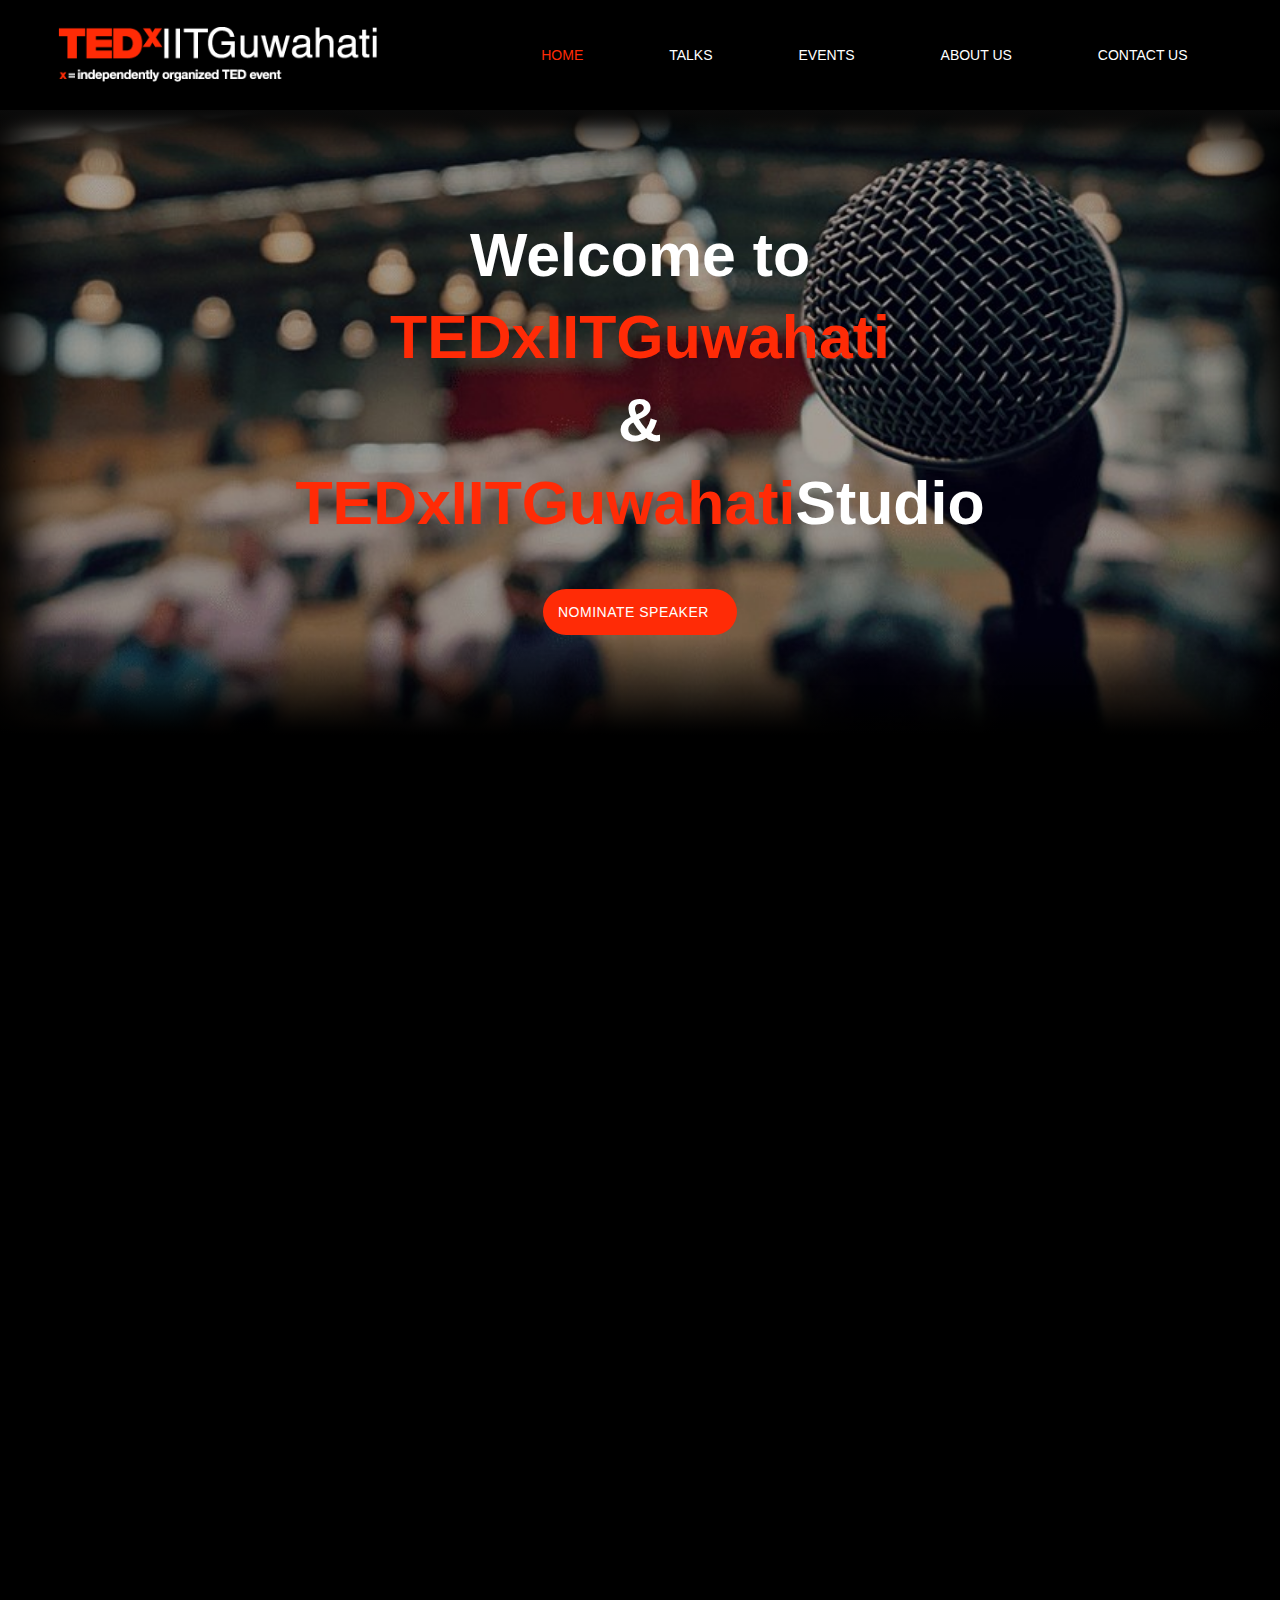
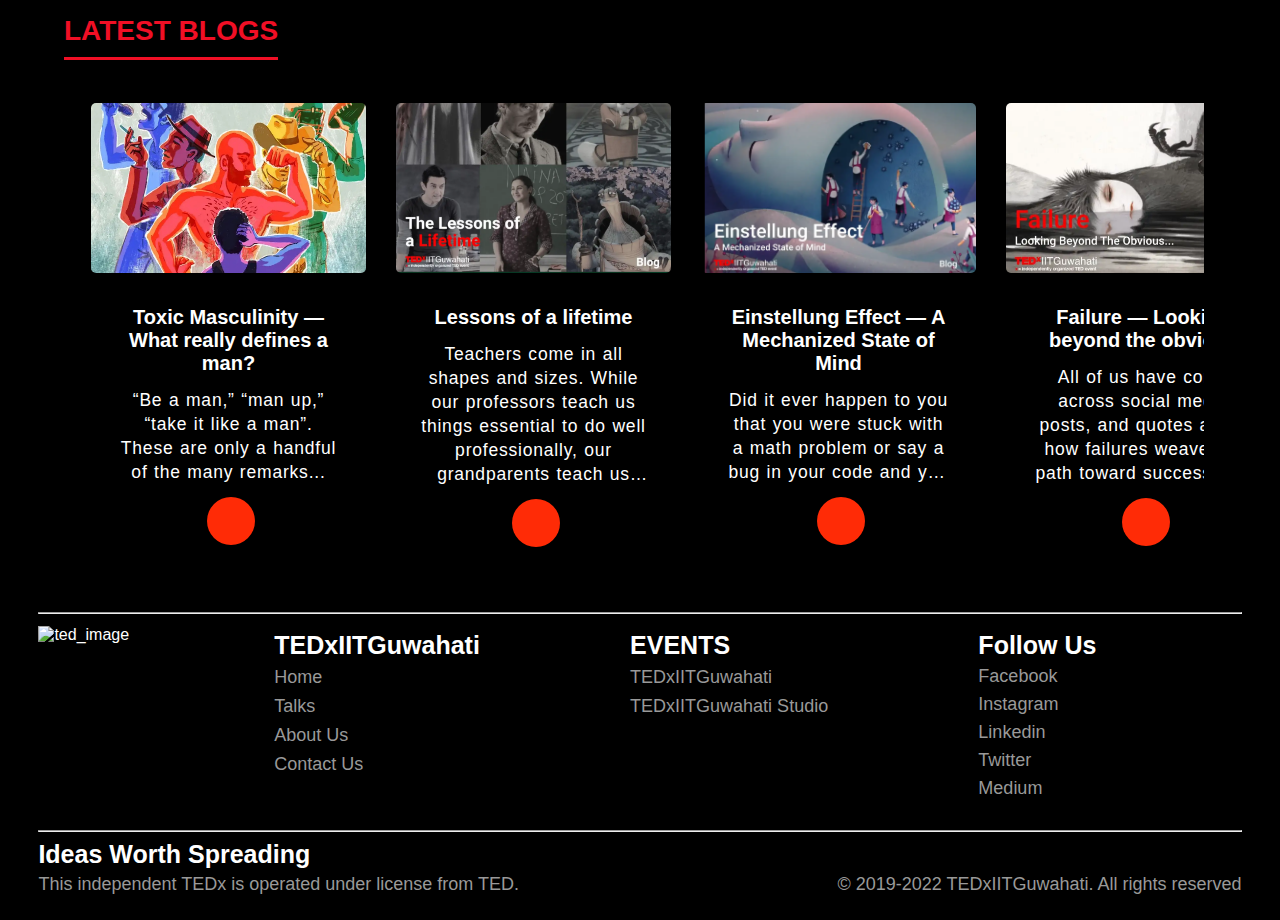
==== index.html @ 36ce4bc6 "Merge branch 'main' of https://github.com/TEDxIITGuwahati23/Website23 changes in home page" ====
<!doctype html>
<html lang="en">
  <head>
    <!-- Required meta tags -->
    <meta charset="utf-8">
    <meta name="viewport" content="width=device-width, initial-scale=1, shrink-to-fit=no">
    <link rel="stylesheet" href="common.css">
    <link rel="stylesheet" href="index.css">
    <link rel="stylesheet" href="https://cdnjs.cloudflare.com/ajax/libs/font-awesome/6.2.0/css/all.min.css" integrity="sha512-xh6O/CkQoPOWDdYTDqeRdPCVd1SpvCA9XXcUnZS2FmJNp1coAFzvtCN9BmamE+4aHK8yyUHUSCcJHgXloTyT2A==" crossorigin="anonymous" referrerpolicy="no-referrer" />
    <script src="script.js"></script>
    <link rel="stylesheet" href="https://unpkg.com/aos@next/dist/aos.css" />
    <title>TEDxIITGuwahati</title>
    <link rel="icon" href='./Images/favicon.png'>
  </head>
  <body>

<!-- Navbar starts -->
  <div id="primary">
    <a id="logoId" href="">
        <img id="logo" src="./Images/TEDxlogo2.svg" alt="TEDx logo">
    </a>
    <div id="list">
      <a href="./index.html" class="tabs active">HOME</a>
      <a class="tabs" onclick="myFunction()">TALKS</a>
        <div class="dropDownMenu close" id="myDropdown">
            <a href="./Talks/talks.html" id="dropDownTabs">TEDxIITGuwahati</a>
            <a href="./Talks_Studio/Talks_Studio.html" id="dropDownTabs">TEDxIITGuwahatiStudio</a>
        </div>
        <a href="https://tedxiitguwahati.in/" class="tabs">EVENTS</a>
      <a href="./About_Us/AboutUs.html" class="tabs">ABOUT US</a>
      <a href="./Contact_Us/ContactUs.html" class="tabs">CONTACT US</a>
      <img src="./Images/toggleMenuIcon-white.jpg" alt="MENU" width="50px" id="toggleMenu" onclick="changeMenu()">
    </div>
</div>
  <div id="leftContainer" class="close">
    <nav id="leftNav">
      <img src="./Images/b_cross.svg" id="closeMenu" onclick="changeMenu()">
      <a href="./index.html" class="leftTabs">HOME</a>
      <a href="#" class="leftTabs" onclick="myFunctionleft()" id="myDropdown">TALKS</a>
        <div class="leftdropDownMenu close" id="myDropdownleft">
          <a href="./Talks/talks.html" id="leftdropDownTabs">TEDxIITGuwahati</a>
          <a href="./Talks_Studio/Talks_Studio.html" id="leftdropDownTabs">TEDxIITGuwahatiStudio</a>
        </div>
        <a class="leftTabs" href="https://tedxiitguwahati.in/">EVENTS</a>
      <a href="./About_Us/AboutUs.html" class="leftTabs">ABOUT US</a>
      <a href="./Contact_Us/ContactUs.html" class="leftTabs">CONTACT US</a>
    </nav>
  </div>
<!-- Navbar ends -->

<div class="background_image">
    <div class="shadow2">
    </div>
    <div id="body1">

        <div class="block">
            <p class="welcome one" data-aos="fade-down" data-aos-easing="ease-in" data-aos-duration="1100"><span style="color:#ffffff">Welcome to</span></p>
            <p class="tedxiitg" data-aos="fade-down" data-aos-easing="ease-in" data-aos-duration="1100"><span style="color:#FF2B06"> TEDxIITGuwahati </span></p>
            <p class="and"><span style="color:#ffffff" data-aos="fade-up" data-aos-easing="ease-in" data-aos-duration="1100">&</span></p>
            <p class="studio" data-aos="fade-up" data-aos-easing="ease-in" data-aos-duration="1100"><span style="color:#FF2B06">TEDxIITGuwahati</span>Studio</p>
        </div>
        <div class="btn_nominate" data-aos="fade-up" data-aos-easing="ease-in" data-aos-duration="1200">  
            <a href="https://forms.gle/Txa4Ue7FbtxP2WWe8" target="_blank" class="nominateBtn">nominate speaker &nbsp<i class="fa-solid fa-arrow-right">&nbsp</i></a>
        </div>
        <div class="shadow">

        </div>
    </div>
</div>


<div class="main_content">
    <div class="about_tedx" >
        <h3 data-aos="fade-up" data-aos-easing="ease-in" data-aos-duration="1200">ABOUT TEDx</h3>
        <p class="description_about" data-aos="fade-up" data-aos-easing="ease-in" data-aos-duration="1200">TED, when independently organized by a group of organizations, community, or an institution is licensed as TEDx. As much as it promises autonomy, 
            such events continue to adhere to the principles of an ideal TED talk. It’s not only diverse but also spreads the reach. The essentialities of 
            independent TED is devoted to speaking to a specific community, that are a conglomeration of people representing the same ideas of work, education, 
            interests, or belongingness from a region. It is meant to highlight voices within and around the community catering to mutual notions. The event 
            revolves around a theme such that it is responsive to the majority of the audience.</p>
    </div>
        <h3 data-aos="fade-left" data-aos-easing="ease-in" data-aos-duration="1200">RECENT TALKS</h3>
        <div class="carousel" data-aos="fade-right" data-aos-easing="ease-in" data-aos-duration="1200">
            <button class='flt-left' id="left_scroll_button1" onclick="moveSlidesLeft('items-talks')()"><i class="fa fa-circle-chevron-left" aria-hidden="true" style="color:red;font-size:25px"></i></button>
            <div class="row flt-left">
                <div id="items-talks" class="carousel-items">
                    <div class="card" id = "card1">
                            <div class="card-content">
                                <div onclick="play(id);" id="FEHbet4YX78" class="thumbnail  " style="background: black url('./Images/speakers_recent/jalal.jpg') no-repeat center;"></div>
                                <div class="highlighted_text"> <h5> <a href="https://www.youtube.com/watch?v=FEHbet4YX78" target="blank" > Dr. Baland Jalal</a></h5></div>
                                <p>The vicious cycle of Sleep Paralysis</p>
                            </div>
                    </div>
                    <div class="card">
                        <div class="card-content">
                            <div onclick="play(id);" id="gtG7dUZK7PM" class="thumbnail" style="background: black url('./Images/speakers_recent/Magician.jpg') no-repeat center;"></div>
                            <div class="highlighted_text" > <h5> <a href="https://www.youtube.com/watch?v=gtG7dUZK7PM" target="blank">Pritam Patra</a> </h5> </div>
                            <p>The Fine line between illusion and reality</p>
                        </div>
                    </div>
                    <div class="card">
                        <div class="card-content">
                            <div onclick="play(id);" id="z0ZiINCpID0" class="thumbnail" style="background: black url('./Images/speakers_recent/james.jpg') no-repeat center;"></div>
                            <div class="highlighted_text"> <h5> <a href="https://www.youtube.com/watch?v=z0ZiINCpID0" target="blank"> Richard James MacCowan</a></h5></div>
                            <p>Mimicking Nature’s Marvel to Build our Future</p>
                        </div>
                    </div>  
                    <div class="card">
                        <div class="card-content">
                            <div onclick="play(id);" id="jruIzjq6q54" class="thumbnail" style="background: black url('./Images/speakers_recent/Rohan.jpg') no-repeat center;"></div>
                            <div class="highlighted_text"><h5> <a href="https://www.youtube.com/watch?v=jruIzjq6q54" target="blank"> Rohan Agrawal</a></h5></div>
                            <p>Hitchhiking through perspectives of life </p>
                        </div>
                    </div>
                    <div class="card">
                        <div class="card-content">
                            <div onclick="play(id);" id="4Gc_-_Ngfxk" class="thumbnail" style="background: black url('./Images/speakers_recent/rishab_mandeep.jpg') no-repeat center;"></div>
                            <div class="highlighted_text"><h5> <a href="https://www.youtube.com/watch?v=4Gc_-_Ngfxk" target="blank"> Rishabh Jain and Mandeep Gill</a></h5></div>
                            <p>Ignorance is bliss, or is it?</p>
                        </div>
                    </div>
                    <div class="card">
                        <div class="card-content">
                            <div onclick="play(id);" id="SebJfNFOSnY" class="thumbnail" style="background: black url('./Images/speakers_recent/saumya.jpg') no-repeat center;"></div>
                            <div class="highlighted_text"><h5> <a href="https://www.youtube.com/watch?v=SebJfNFOSnY" target="blank"> Dr. Sawmya Ray</a></h5></div>
                            <p>Sexual violence and the culture of Impunity</p>
                        </div>
                    </div>
                    <div class="card">
                        <div class="card-content">
                            <div onclick="play(id);" id="bIbuzgdCYtg" class="thumbnail" style="background: black url('./Images/speakers_recent/parvathy.jpg') no-repeat center;"></div>
                            <div class="highlighted_text"> <h5> <a href="https://www.youtube.com/watch?v=bIbuzgdCYtg" target="blank"> Parvathy Sailesh</a></h5></div>
                            <p>Rethink the way you think</p>
                        </div>
                    </div>
                    <div class="card">
                        <div class="card-content">
                            <div onclick="play(id);" id="l-TnmjqTlec" class="thumbnail" style="background: black url('./Images/speakers_recent/abhimanyu.jpg') no-repeat center;"></div>
                            <div class="highlighted_text"><h5> <a href="https://www.youtube.com/watch?v=l-TnmjqTlec" target="blank"> Abhimanyu Singh</a></h5></div>
                            <p>To Learn, We Have To Unlearn</p>
                        </div>
                    </div>
                    <div class="clear">
                    </div>   
                </div>          
            </div>
            <button class='flt-left' id="right_scroll_button1" onclick="moveSlidesRight('items-talks')()"><i class="fa fa-circle-chevron-right" aria-hidden="true" style="color:red;font-size:25px"></i></button>
            <div class="clear">
            </div>
        </div>
        <div>
            <h3>LATEST BLOGS</h3>
        </div>
        <div class="carousel blogs-carousel" >
            <button class='flt-left icon-btn' id="left_scroll_button2" onclick="moveSlidesLeft('items-blogs')()"><i class="fa fa-circle-chevron-left" aria-hidden="true" style="color:red;font-size:25px"></i></button>
            <div class="row flt-left">
                <div id="items-blogs" class="carousel-items">
                    <div class="card blogCard card1" id = "card-ten">
                        <a href="https://tedxiitguwahati.medium.com/lessons-of-a-lifetime-a63650ebe9f9" target="_blank" rel="noopener noreferrer" class="card-container">
                            <div class="card-content blog-card-content" onmouseover="mouseoverhandler(0)" onmouseout="mouseouthandler(0)">
                                <div class="image-div"><img src="Images/blogs/masculine.jpg" class="thumbnail blogimg"></div>
                                <h5>Toxic Masculinity — What really defines a man?</h5>
                                <p>
                                    “Be a man,” “man up,” “take it like a man”. These are only a handful of the many remarks...
                                </p>
                            </div>
                        </a>
                        <div class="blog-btn">
                            <a href="" target="_blank">
                                <iconify-icon icon="zmdi:long-arrow-right"></iconify-icon>
                            </a>
                        </div>
                    </div>
                    <div class="card blogCard card1" id = "card-seven">
                        <a href="https://tedxiitguwahati.medium.com/lessons-of-a-lifetime-a63650ebe9f9" target="_blank" rel="noopener noreferrer" class="card-container">
                            <div class="card-content blog-card-content" onmouseover="mouseoverhandler(1)" onmouseout="mouseouthandler(1)">
                                <div class="image-div"><img src="Images/blogs/Lessons.png" class="thumbnail blogimg"></div>
                                <h5>Lessons of a lifetime</h5>
                                <p>
                                    Teachers come in all shapes and sizes. While our professors teach us things essential to do well
                                    professionally, our grandparents teach us about our culture, and even our alarms can teach us to keep
                                    trying again and again even though people are not responding to our efforts. Art, music, literature,
                                    movies and sports are a boundless source of inspiration and can teach us a lot about patience, 
                                    empathy, teamwork and finding our own individual identity. Life has its own way of teaching us, 
                                    but we must be open and mindful of the lessons we learn and not overlook them because after all, 
                                    these lessons are the true wealth that we earn in our lifetime.
                                </p>
                            </div>
                        </a>
                        <div class="blog-btn">
                            <a href="" target="_blank">
                                <iconify-icon icon="zmdi:long-arrow-right"></iconify-icon>
                            </a>
                        </div>
                    </div>
                    <div class="card blogCard card1" id = "card-one" >
                        <a href="https://tedxiitguwahati.medium.com/einstellung-effect-a-mechanized-state-of-mind-8afe993677bb" target="_blank" rel="noopener noreferrer" class="card-container">
                            <div class="card-content blog-card-content" onmouseover="mouseoverhandler(2)" onmouseout="mouseouthandler(2)">
                                <div class="image-div"><img src="Images/blogs/einsEffect.png" class="thumbnail blogimg"></div>
                                <h5>Einstellung Effect — A Mechanized State of Mind</h5>
                                <p>Did it ever happen to you that you were stuck with a math problem or say a bug in your code and you were 
                                    compulsively revisiting certain parts of it, hysterically looking for the correct solution but to no avail? 
                                    Then when you checked the answer key and all of a sudden realized that the solution was quite easy and obvious 
                                    but what was hindering you from resolving the issue is that you were obsessively clinging to a certain 
                                    preconceived solution approach.
                                </p>
                            </div>
                        </a>
                        <div class="blog-btn">
                            <a href="" target="_blank">
                                <iconify-icon icon="zmdi:long-arrow-right"></iconify-icon>
                            </a>
                        </div>
                        
                    </div>
                    
                    <div class="card blogCard card1" id = "card-two" >
                        <a href="https://tedxiitguwahati.medium.com/failure-looking-beyond-the-obvious-e4538f2fb747" target="_blank" rel="noopener noreferrer" class="card-container">
                        <div class="card-content blog-card-content" onmouseover="mouseoverhandler(3)" onmouseout="mouseouthandler(3)">
                            <div class="image-div"><img src="Images/blogs/failure.png" class="thumbnail  blogimg"></div>
                            <h5>Failure — Looking beyond the obvious</h5>
                            <p>All of us have come across social media posts, and quotes about how failures weave the path toward success. 
                                We must have heard stories of successful people, who were once a failure, and then they learned from it 
                                and became the person they are today, right? But what does it take to entwine the strand of failures into 
                                a knitted tapestry of success? Is learning from failures that straightforward?
                            </p>
                        </div>
                    </a>
                    <div class="blog-btn">
                        <a href="https://tedxiitguwahati.medium.com/failure-looking-beyond-the-obvious-e4538f2fb747" target="_blank">
                            <iconify-icon icon="zmdi:long-arrow-right"></iconify-icon>
                        </a>
                    </div>
                    </div>
                    <div class="card blogCard" id = "card-three">
                        <a href="https://tedxiitguwahati.medium.com/artists-block-420a201a8079" target="_blank" rel="noopener noreferrer" class="card-container">
                            <div class="card-content blog-card-content" onmouseover="mouseoverhandler(4)" onmouseout="mouseouthandler(4)">
                                <div class="image-div"><img src="Images/blogs/artistBlog.png"  class="thumbnail  blogimg" ></div>
                                <h5>Artist's Block — The end of Creativity?</h5>
                                <p>"All profound distraction opens certain doors. You have to allow yourself to be distracted when you are unable to concentrate."
                                    —Julio Cortázar
                                    We often might have heard the terms like Artist's block, 
                                    creative block, and Art block at some point in our life. We might 
                                    have also seen our favorite artists taking breaks to refresh their 
                                    minds. Most of the time, this happens when they face a lack of 
                                    inspiration in their artwork, which is pretty standard too. So, what 
                                    exactly do these terms mean?
                                </p>
                            </div>
                        </a>
                        <div class="blog-btn">
                            <a href="https://tedxiitguwahati.medium.com/artists-block-420a201a8079" target="_blank">
                                <iconify-icon icon="zmdi:long-arrow-right"></iconify-icon>
                            </a>
                        </div>
                    </div>
                    <div class="card blogCard" id = "card-four">
                        <a href="https://tedxiitguwahati.medium.com/music-comedy-disorientation-88f8fda0f46f" target="_blank" rel="noopener noreferrer" class="card-container">
                            <div class="card-content blog-card-content" onmouseover="mouseoverhandler(5)" onmouseout="mouseouthandler(5)">
                                <div class="image-div"><img src="Images/blogs/music.png" class="thumbnail  blogimg" ></div>
                                <h5>Music. Comedy. Disorientation.</h5>
                                <p>Imagine a man in an Afro, speaking nonsense, then conversing in French followed by an American accent with a lot of music in the mix.

                                    That is Reggie Watts, auteur extraordinaire.  
                                </p>
                            </div>
                        </a>
                        <div class="blog-btn">
                            <a href="https://tedxiitguwahati.medium.com/music-comedy-disorientation-88f8fda0f46f" target="_blank">
                                <iconify-icon icon="zmdi:long-arrow-right"></iconify-icon>
                            </a>
                        </div>
                    </div>

                    <div class="card blogCard" id = "card-five">
                        <a href="https://tedxiitguwahati.medium.com/the-boiling-frog-phenomenon-70acf93cb239" target="_blank" rel="noopener noreferrer" class="card-container">
                            <div class="card-content blog-card-content" onmouseover="mouseoverhandler(6)" onmouseout="mouseouthandler(6)">
                                <div class="image-div"><img src="Images/blogs/boilingfrog.png"  class="thumbnail blogimg"></div>
                                <h5>The Boiling Frog Phenomenon</h5>
                                <p>The existence of life is one of the fascinating aspects of the cosmos. 
                                    But living this life with no difficulties seems meaningless. Life is a 
                                    constant cycle of challenges and the process of adapting to those challenges. 
                                    Yet, often we refuse to leave our comfort zones and sometimes pay the price for it.
                                </p>
                            </div>
                        </a>
                        <div class="blog-btn">
                            <a href="https://tedxiitguwahati.medium.com/the-boiling-frog-phenomenon-70acf93cb239" target="_blank">
                                <iconify-icon icon="zmdi:long-arrow-right"></iconify-icon>
                            </a>
                        </div>
                    </div>
                    <div class="card blogCard" id = "card-six">
                        <a href="https://tedxiitguwahati.medium.com/level-up-720488822d71" target="_blank" rel="noopener noreferrer" class="card-container">
                            <div class="card-content blog-card-content" onmouseover="mouseoverhandler(7)" onmouseout="mouseouthandler(7)">
                                <div class="image-div"><img src="Images/blogs/levelUp.png"  class="thumbnail blogimg"></div>
                                <h5>Level Up</h5>
                                <p>I love video games! It was a chilly night in December. I was at my hostel in Delhi. 
                                    I had my History of Architecture exams the next day. While my friends were surfing 
                                    the Internet, browsing through class notes and referring to multiple textbooks, I 
                                    spent my entire evening engrossed in video games. Why am I telling you this? Well, 
                                    because this is where it all began. I passed my exams with decent grades later.
                                </p>
                            </div>
                        </a>
                        <div class="blog-btn">
                            <a href="https://tedxiitguwahati.medium.com/level-up-720488822d71" target="_blank">
                                <iconify-icon icon="zmdi:long-arrow-right"></iconify-icon>
                            </a>
                        </div>
                    </div>
                    <div class="card blogCard" id = "card-seven">
                        <a href="https://tedxiitguwahati.medium.com/is-innate-talent-a-myth-dfbf1ad5e008" target="_blank" rel="noopener noreferrer" class="card-container">
                            <div class="card-content blog-card-content" onmouseover="mouseoverhandler(8)" onmouseout="mouseouthandler(8)">
                                <div class="image-div"><img src="Images/blogs/jeff.png"  class="thumbnail blogimg"></div>
                                <h5>Is innate talent a myth?</h5>
                                <p>Is innate talent a myth? Or are we stuck inside an illusion bubble of inflated beliefs?

                                    Ever wondered why is it that the vast majority of individuals feel they are incapable 
                                    of drawing(or any other skills)? What transpires to us that ultimately drives us to 
                                    believe such a ridiculous claim?. Here comes the answer to this ambiguity. 
                                </p>
                            </div>
                        </a>
                        <div class="blog-btn">
                            <a href="" target="_blank">
                                <iconify-icon icon="zmdi:long-arrow-right"></iconify-icon>
                            </a>
                        </div>
                    </div>
                    <div class="card blogCard" id = "card-eight">
                        <a href="https://tedxiitguwahati.medium.com/living-the-ideal-dream-585e7566a5f2" target="_blank" rel="noopener noreferrer" class="card-container">
                            <div class="card-content blog-card-content" onmouseover="mouseoverhandler(9)" onmouseout="mouseouthandler(9)">
                                <div class="image-div"><img src="Images/blogs/liveDream.png" class="thumbnail blogimg"></div>
                                <h5>Living the Ideal Dream</h5>
                                <p>For those who aren’t exactly au fait with the concept of Utopia- the term 
                                    was coined by Thomas More, and portrayed in his 1516 satire of the same name, 
                                    and roughly translates into ‘nowhere’ or ‘no place’. The underlying idea is 
                                    that perfectibility, though it doesn’t suggest, is as pre-eminent as failure itself 
                                    is. Simply put, the notion is that of the existence of this dichotomy in our lives. 
                                    Let’s see it through.
                                </p>
                            </div>
                        </a> 
                        <div class="blog-btn">
                            <a href="https://tedxiitguwahati.medium.com/living-the-ideal-dream-585e7566a5f2" target="_blank">
                                <iconify-icon icon="zmdi:long-arrow-right"></iconify-icon>
                            </a>
                        </div>
                    </div>
                    <div class="card blogCard" id = "card-nine">
                        <a href="https://tedxiitguwahati.medium.com/a-jpg-sold-for-69mn-4f3316fa1f2" target="_blank" rel="noopener noreferrer" class="card-container">
                            <div class="card-content blog-card-content" onmouseover="mouseoverhandler(10)" onmouseout="mouseouthandler(10)">
                                <div class="image-div"><img src="Images/blogs/jpg.png"  class="thumbnail  blogimg" ></div>
                                <h5>A JPG sold for $69MN !</h5>
                                <p>
                                    Imagine paying $69 Million for a JPEG file that you can essentially download off the internet, 
                                    and all you get is the right to display it and say you own it but not the copyright.
                                    Seems crazy? What about $500,000 for an internet meme or $2.9 Million for the first tweet?

                                    Well, that’s the weird world of NFTs.
                                </p>
                            </div>
                        </a>
                        <div class="blog-btn">
                            <a href="https://tedxiitguwahati.medium.com/a-jpg-sold-for-69mn-4f3316fa1f2" target="_blank">
                                <iconify-icon icon="zmdi:long-arrow-right"></iconify-icon>
                            </a>
                        </div>
                    </div>
                    <div class="clear"></div>
                </div>
            </div>
            <button class='flt-left'  id="right_scroll_button2" onclick="moveSlidesRight('items-blogs')()"><i class="fa fa-circle-chevron-right" aria-hidden="true" style="color:red;font-size:25px"></i></button>
                <div class="clear"></div>
            </div>
        </div>


  <!-- footer code starts here -->
  <div class="footer_mainbox">
    <div><hr></div>
    
    <div class="footer_box">
        <div  class="tedex_logo footer_sub_boxes" id="sub_box1"><a href="https://www.iitg.ac.in/sa/tedxiitg"><img src="https://res.cloudinary.com/dtkm20qt9/image/upload/v1667908600/ted_nauf8g.png" alt="ted_image" id="ted_image" ></a></div>  
  
        <div class="footer_sub_boxes" id="sub_box2">
            <div class="headings_top"> <b>TEDxIITGuwahati </b> </div>
            <div class="links"><a href="./index.html">Home</a></div>
            <div class="links"><a href="./Talks/talks.html">Talks</a></div>
            <div class="links"><a href="./About_Us/AboutUs.html">About Us</a></div>
            <div class="links"><a href="./Contact_Us/ContactUs.html">Contact Us</a></div>
        </div>
  
  
  
        <div class="footer_sub_boxes" id="sub_box3">
            <div class="headings_top"> <b> EVENTS</b></div>
            <div class="links"><a href="./Talks/talks.html">TEDxIITGuwahati</a></div>
            <div class="links"> <a href="./Talks/talks.html">TEDxIITGuwahati Studio</a></div>
        </div>
  
  
        <div class="footer_sub_boxes" id="sub_box4">
            <div class="headings_top" id="follow_us"> <b> Follow Us</b></div>
            <div class=" links3"><a href="https://www.facebook.com/TEDxIITGuwahati/" target="_blank">Facebook</a></div>
            <div class=" links3"><a href="https://www.instagram.com/tedxiitguwahati/" target="_blank">Instagram</a></div>
            <div class=" links3"><a href="https://www.linkedin.com/company/tedx-iit-guwahati" target="_blank">Linkedin</a></div>
            <div class=" links3"><a href="https://twitter.com/tedxiitg" target="_blank">Twitter</a></div>
            <div class=" links3"><a href="https://tedxiitguwahati.medium.com/" target="_blank">Medium</a></div>
        </div>
    </div>
    <div><hr ></div>
    
  
    <div>
        <div class="headings_bottom"> <b> Ideas Worth Spreading  </b></div>
        <div class="footer_foot">
        <div class="foot_text" id="license_text">This independent TEDx is operated under license from TED.</div>
        <div class="foot_text" id="copyright_text">© 2019-2022 TEDxIITGuwahati. All rights reserved</div>
    </div>
    </div>
  
  
  </div>
  <!-- footer code ends here -->
  


  <!-- <script src="https://cdn.jsdelivr.net/npm/simple-parallax-js@5.5.1/dist/simpleParallax.min.js"></script> -->
    <script src="https://unpkg.com/aos@next/dist/aos.js"></script>
    <script>
        AOS.init();
    </script>
    <script src="https://code.iconify.design/iconify-icon/1.0.2/iconify-icon.min.js"></script>
    <script>
        
        sliderInit("items-talks");
        sliderInit("items-blogs");
        // parallaxImage('thumbnail')
    </script>

  </body>
</html>
---- common.css ----
a{
    color: inherit;
    text-decoration: none;

}
a:hover{
    color: white;
    text-decoration: none;

}
---- index.css ----
/* Navbar starts*/

#primary{
    display: flex;
    position: sticky;
    top: 0px;
    width: -webkit-fill-available;
    height: 110px;
    background-color: rgba(0, 0, 0);
    transition:"padding-top" 0.5s;
    padding-top: auto;
    padding-bottom: auto;
    z-index: 1;
}

#logoId{
    margin:auto;
}

#logo:hover{
    cursor:pointer;
}

#logo{
    height: 70px;
    margin: auto;
}

#list
{
    display: inline-flex;
    color: white;
    margin:auto;
}

.tabs{
    color: white;
    margin: 17px 40px;
    padding: 10px 3px;
    font-family: 'Poppins', sans-serif;
    cursor: pointer;
    transition: color 0.25s ease-in-out;
    text-decoration: none;
    font-weight: 500;
    font-size: 14px;
}

.tabs:hover{
    color: #FF2B06;
    text-decoration: none;
}

.temp{
    display: none;
}

.temp:hover{
    display: block;
}

#toggleMenu{
    margin:auto 20px;
    width: 40px;
    display: none;
    cursor: pointer;
}


#leftContainer{
    position: fixed;
    float: left;
    top:0px;
    left: -2px;
    height: 100vh;
    background:linear-gradient(219deg, #ff0000, #000000), red;
    width: 260px;
    z-index: 1;
    opacity: 1;
    transition:all 1s ease-in-out;
}

#leftNav{
    display: flex;
    flex-direction: column;
    margin-top: 40px;
}

.leftTabs{
    text-decoration: none;
    padding: 20px 20px;
    color: white;
    font-family: 'Poppins', sans-serif;
    border-bottom:0.5px solid white;
    transition: color 0.25s ease-in-out;
}

.leftTabs:hover{
    color: #FF2B06;
    text-decoration: none;
}

.close{
    display: none;
}

#closeMenu{
    margin:auto 200px;
    margin-bottom: 50px;
    cursor: pointer;
    width: 20px;
}

.dropDownMenu{
    position: absolute;
    background-color: black;
    display: flex;
    flex-direction: column;
    top: 11vh;
    right: 30.5vw;
    border-radius: 4px;
    z-index: 1;
}

#dropDownTabs{
    margin: 13px ;
    transition: all 0.2s ease-in-out;
    letter-spacing: 0.05rem;
    color: white;
    text-decoration: none;
}

#dropDownTabs:hover{
    text-decoration: none;
}

.leftdropDownMenu{
    display: flex;
    flex-direction: column;
}

#leftdropDownTabs{
    text-decoration: none;
    padding: 20px 40px;
    color: white;
    font-family: 'Poppins', sans-serif;
    border-bottom:0.5px solid white;
    transition: color 0.25s ease-in-out;
    letter-spacing: 0.08rem;
}

#dropDownTabs:hover{
    color: #FF2B06;
}

#leftdropDownTabs:hover{
    color: #FF2B06;
    cursor: pointer;
}

.close{
    display: none;
}

.active{
    color: #FF2B06;
}
.card-container{
    display:block;
}

@media only screen and (max-width:1020px) {
    .tabs{
        display: none;
    }

    #toggleMenu{
        display: block;
    }
}

@media only screen and (max-width: 480px) {
    #logo{
        height: 50px;
        margin: auto;
    }

    #toggleMenu{
        margin:auto 20px;
        width: 30px;
        cursor: pointer;
    }
}

/* Navbar ends*/

.background_image{
    background-image: url("./Images/image.jpg");
    background-repeat: no-repeat;
    background-size: cover;
    background-attachment: fixed;
    background-position: center;
    margin:0px;
    /* animation: change 24s infinite ease-in;
    animation-delay: 4s; */
    box-shadow: inset -20px 10px 50px black, inset 20px 10px 50px black;

}
/* @keyframes change {
    0%{
        background-image: url("./Images/image.jpg");
    }
    20%{
        background-image: url("./Images/tedx3.jpg");
        opacity: 0.8;
    }
    40%{
        background-image: url("./Images/tedx4.jpg");
        opacity: 0.8;
    }
    60%{
        background-image: url("./Images/tedx7.jpg");
        opacity: 0.8;
    }
    80%{
        background-image: url("./Images/tedx9.png");
        opacity: 0.8;
    }
    100%{
        background-image: url("./Images/image.jpg");
    }
} */
@media only screen and (max-width: 480px) {
    .background_image{
        background-attachment: scroll;
    }
}
@import url('https://fonts.googleapis.com/css2?family=Inter:wght@500&display=swap'); 
#body{
    color: #FFFFFF;
    font-family: 'Inter', sans-serif;
    padding:  0px;
}

body{
    background-color: black;
    margin: 0px;
}
h3{
    font-style: normal;
    font-weight: 700;
    font-size: 28px;
    color: #F00F25;
    padding-bottom: 10px;
    border-bottom-style: solid;
    border-bottom-width: 3.1px;
    width: fit-content;
}

.card{
    display: inline;
    float: left;
    align-items: center;
    padding: 10px;
    
}
.card-content iframe{
    max-width: 275px;
    height: 165px;
}
.card-content img{
    max-width: 275px;
    height: 133px;
}
.image-div{
    height: 170px;
    width: 275px;
    overflow: hidden;
    margin-left: -5px;
    margin-top: -15px;
}
.blogs-carousel .card-content img{
    height: 170px;
    width: 275px;
    display:block;
    object-fit: cover;
    border-radius: 5px;
    transition: all 0.5s ease-in-out;
}

.blogs-carousel .card-content p{
    text-overflow: ellipsis;
    overflow: hidden;
    /* height: 200px;   */
    display: -webkit-box !important;
    -webkit-line-clamp: 5;
    -webkit-box-orient: vertical;
    white-space: normal;
}
#card-one p{
    text-overflow: ellipsis;
    overflow: hidden;
    /* height: 200px;   */
    display: -webkit-box !important;
    -webkit-line-clamp: 4;
    -webkit-box-orient: vertical;
    white-space: normal;
}
#card-six p{
    text-overflow: ellipsis;
    overflow: hidden;
    /* height: 200px;   */
    display: -webkit-box !important;
    -webkit-line-clamp: 6;
    -webkit-box-orient: vertical;
    white-space: normal;
}
#card-seven p{
    text-overflow: ellipsis;
    overflow: hidden;
    /* height: 200px;   */
    display: -webkit-box !important;
    -webkit-line-clamp: 6;
    -webkit-box-orient: vertical;
    white-space: normal;
}
#card-eight p{
    text-overflow: ellipsis;
    overflow: hidden;
    /* height: 200px;   */
    display: -webkit-box !important;
    -webkit-line-clamp: 6;
    -webkit-box-orient: vertical;
    white-space: normal;
}
#card-nine p{
    text-overflow: ellipsis;
    overflow: hidden;
    /* height: 200px;   */
    display: -webkit-box !important;
    -webkit-line-clamp: 6;
    -webkit-box-orient: vertical;
    white-space: normal;
}
.blogs-carousel .card-content h5, .blogs-carousel .card-content p{
    text-align: center;
}
.blog-btn a{
    height: 48px;
    width: 48px;
    background-color: #FF2B06;
    text-align: center;
    border-radius: 50%;
    line-height: 53px;
    color: white;
    font-size: 20px;
    display: inline-block;
    position: relative;
    left: 121px;
    top: -25px;
}

.card1{
    display: inline;
    float: left;
    align-items: center;
    padding: 10px;
}
.card-content:hover{
    box-shadow: 2px 2px 50px rgba(255, 15, 0, 0.75);
}
.card-content{
    width: 265px;
    border-radius: 8px;
    padding: 20px;
}
.blog-card-content{
    width: 265px;
    border-radius: 8px;
    /* padding: 20px; */
}
.blog-card-content{
    padding-left: 10px;
    padding-right: 10px;
    padding-bottom: 20px;
}
.blog-card-content h5{
    padding-left: 20px;
    padding-right: 20px;
    padding-bottom: 10px;
    transition: all 0.5s ease-in-out;
}
.blog-card-content h5:hover{
    color: #FF2B06;
}
.blog-card-content p{
    padding-left: 20px;
    padding-right: 20px;
    margin-top: -30px;
}
.card-content h5{
    font-family: 'Inter', sans-serif;
    font-style: normal;
    font-weight: 700;
    font-size: 20px;
}
.card-content p{
    font-family: 'Inter', sans-serif;
    font-style: normal;
    font-weight: 500;
    word-spacing: 0.05em;
    letter-spacing: 0.05rem;
    line-height: 24px;
    font-size: 17.5px;
}

.thumbnail{
    height:165px;
    width:265px;
    overflow:hidden;
    cursor:pointer;
}
.swipe{
    display: flex;
    justify-content: center;
    width: 100%;
}

.flt-left{
    float:left;
}
#left_scroll_button1:hover{
    cursor: pointer;
}
#left_scroll_button2:hover{
    cursor: pointer;
}
#right_scroll_button1:hover{
    cursor: pointer;
}
#right_scroll_button2:hover{
    cursor: pointer;
}
.highlighted_text a:hover{
    /* color: #F00F25 ; */
    color: transparent;
    text-shadow:1px 1px 0px #FF2B06;
    /* color: #F00F25; */
    transition: 0.5s;
    filter: brightness(120%);
}
.carousel{
    max-width:110%;
    display: flex;
    margin-top: 0%;
    max-height: 100%;
}
.row{
    width:100%;
    padding:0;
    overflow:hidden;
    margin:auto;
}
.row-container{
    width:100%;
    transition:0.5s;
}
.carousel-items{
    overflow-x:scroll;
    overflow-y:hidden;
    display:flex;
}
.carousel-items::-webkit-scrollbar {
    display: none;
}    
.active-drag{
    cursor: all-scroll;
}
.clear{
    clear:both;
}
.controls{
    width:100%;
    margin:auto;
}
button{
    border:none;
    font-weight:bold;
    outline:none;
    background: none;
}
.block{
    font-weight: 700;
    font-size: 380%;
}

.icon-btn{
    cursor: pointer;
}

.welcome{
    padding-top: 7%;
    margin: 0px 0px 0px 0px;
    text-align: center;
}

.tedxiitg{
    padding-top: 1%;
    margin: 0px 0px 0px 0px;
    text-align: center;
}

.and{
    padding-top: 1%;
    margin: 0px 0px 0px 0px;
    text-align: center;
}

.studio{
    padding-top: 1%;
    margin: 0px 0px 0px 0px;
    text-align: center;
}

.btn_nominate{
    padding: 4% 0% 0% 0%;
    display: flex;
    justify-content: center;
    align-items: center;
}

.nominate{
    padding: 15px 20px;
    border-radius: 23px;
    border: none;
    background-color: #FF2B06;
    color: white;
    letter-spacing: 0.5px;
    overflow: hidden;
}
.nominateBtn{
    display: inline-block;
    color: #FFFFFF;
    text-decoration: none;
    border-radius: 50px;
    font-family: sans-serif;
    letter-spacing: 0.5px;
    font-size: 14px;
    text-transform: uppercase;
    padding: 15px;
    background: linear-gradient(to left, #FF2B06 50%, white 50%) right;
    background-size: 200%;
    transition: .5s ease-out;
}

.nominateBtn:hover{
    color:#FF2B06;
    background-position: left;
}

.shadow2{
    height: 20px;
    bottom: 0px;
    width: 100%;
    left: 0;
    background: linear-gradient(to bottom, #0b0b0b, transparent);
}

.shadow{
    height: 100px;
    bottom: 0px;
    width: 100%;
    left: 0;
    background: linear-gradient(to top, #000000, transparent);
}

.main_content{
    padding: 0 5%;
}

.about_tedx{
    margin: 5% 0% 5% 0%;
    z-index: 1000;
}

.description_about{
    color: white;
    letter-spacing: 0.75px;
    font-weight: 500;
    line-height: 30px;
    font-size: 140%;
}

.heading_about{
    color: #FF2B06;
    margin-bottom: 0.75%;
    margin-top: 0px;

}

.underline_about{
    color: #FF2B06;
}

@media only screen and (max-width: 990px) {
    .block{
        font-weight: 700;
        font-size: 310%;
    }

    .description_about{
        font-weight: 500;
        font-size: 120%;
    }

    .heading_about{
        font-size: 180%;
    }
    .nominateBtn{
        font-size: 13px;
        max-block-size: 15px;
    }
}

@media only screen and (max-width: 700px) {
    .block{
        font-weight: 700;
        font-size: 250%;
    }
    .description_about{
        font-weight: 500;
        font-size: 110%;
    }
    .nominateBtn{
        font-size: 12px;
        max-block-size: 12px;
    }
}

@media only screen and (max-width: 500px) {
    .block{
        font-weight: 700;
        font-size: 200%;
    }
    .description_about{
        font-weight: 500;
        font-size: 100%;
    }
    .nominateBtn{
        font-size: 10px;
        max-block-size: 9px;
    }
}

@media only screen and (max-width: 440px) {
    .card-content{
        max-width: 230px;
        border-radius: 8px;
        padding: 20px;
    }

    .thumbnail{
        height:165px;
        width:225px;
        background: black url('./Images/thumbnail.png') no-repeat center;
        overflow:hidden;
        cursor:pointer;
    }

    .card-content iframe{
        max-width: 230px;
        max-height: 180px;
    }
    .image-div{
        margin-left: -17.5px;
        height: 170px;
        width: 260px;
        border-radius: 3px;
    }
    .blog-btn a{
        position: relative;
        left: 105px;
    }
    .blog-card-content h5{
        padding-left: 0px;
        padding-right: 0px;
        padding-bottom: 10px;
        transition: all 0.5s ease-in-out;
    }
    .blog-card-content p{
        padding-left: 0px;
        padding-right: 0px;
        margin-top: -30px;
    }
}


@media only screen and (max-width: 380px) {
    .block{
        font-weight: 700;
        font-size: 150%;
    }
    .description_about{
        font-weight: 500;
        font-size: 80%;
    }
    .nominateBtn{
        font-size: 9px;
        max-block-size: 4px;
    }
    .card-content{
        width: 215px;
        border-radius: 8px;
        padding: 20px;
    }
    .thumbnail{
        height:155px;
        width:215px;
        background: black url('./Images/thumbnail.png') no-repeat center;
        overflow:hidden;
        cursor:pointer;
    }
    #card1{
        margin-left: -10px;
    }
}


/* css for footer starts here */
@import url('https://fonts.googleapis.com/css2?family=Inter:wght@500&display=swap');
@import url('https://fonts.googleapis.com/css2?family=Inter:wght@100&display=swap');


body{
    background-color: black;
    color: white;
    font-family: 'Inter', sans-serif;
}

.footer_mainbox{
    margin: 2% 3% 2% 3%;
}

@media screen and (min-width:1100px){
    .footer_box{
        display: flex;
        flex-direction: row;
        /* justify-content: space-around; */
        flex-wrap: wrap;
        margin: 1% 0 2% 0;
    }
    
    hr{
        background-color: rgba(217, 217, 217, 1);
        
    }

    .tedex_logo{
        margin-left: 0;
    }

    #ted_image{
        width: 380px;
    }

    .headings_top{
        font-size:25px;
        margin: 5px 5px 5px 5px;
        
    }
    
    .headings_bottom{
        /* font-size: 1.2vw; */
        font-size: 25px;
        margin: 5px auto 5px 0;
    }
    
    .links{
        /* font-size: 1vw; */
        font-size: 18px;
        color:  rgba(153, 153, 153, 1);
        margin:7px 5px 8px 5px;
        /* padding: 10% 10% 10% 10%; */
        
    }

    .links3{
        margin: 6px 5px 7px 5px;
        font-size: 18px;
        color:  rgba(153, 153, 153, 1);
    }

    .footer_foot{
        display: flex;
        flex-direction: row;
        justify-content: space-between;
    }
    
    .foot_text{
        color:rgba(153, 153, 153, 1) ;
        /* font-size: 1vw; */
        font-size: 18px;
    }
    
    .footer_sub_boxes{
        padding: 0 0 0 0;
        margin-right: auto;
        white-space: nowrap;
    }
}

@media (max-width:1100px) and (min-width:800px) {
    .footer_box{
        display: flex;
        flex-direction: row;
        /* justify-content: space-around; */
        flex-wrap: wrap;
        margin: 1% 0 2% 0;
    }
    
    hr{
        background-color: rgba(217, 217, 217, 1);
        
    }

    .tedex_logo{
        margin-left: 0;
    }

    #ted_image{
        width: 320px;
    }

    .headings_top{
        /* font-size: 100%; */
        /* font-size: 1.2vw; */
        font-size: 25px;
        margin:5px 5px 5px 5px;
    }
    
    .headings_bottom{
        /* font-size: 1.2vw; */
        font-size: 25px;
        margin: 5px auto 5px 0;
    
    }
    
    .links{
        /* font-size: 1vw; */
        font-size: 18px;
        color:  rgba(153, 153, 153, 1);
        margin: 7px 5px 8px 5px;
        
    }
    
    .links3{
        margin: 6px 5px 7px 5px;
        font-size: 18px;
        color:  rgba(153, 153, 153, 1);
    }

    .footer_foot{
        display: flex;
        flex-direction: row;
        justify-content: space-between;
    }
    
    .foot_text{
        color:rgba(153, 153, 153, 1) ;
        /* font-size: 1vw; */
        font-size: 18px;
    }
    
    .footer_sub_boxes{
        padding: 0 100px 0 0;
        margin-right: auto;
        white-space: nowrap;
    }

    #sub_box2{
    
        /* padding-left: 10vw; */
        /* padding-right: 20vw; */
    }

    

    #sub_box3{
        padding-right: 125px;

    }
    #sub_box4{
        /* padding-left: 26vw; */
    }


    #sub_box4{
        /* padding-left: 32%; */
        /* padding-left: auto; */
    }



}

@media screen and (max-width:800px){
    .footer_box{
        display: flex;
        flex-direction: column;
        justify-content: center;        
        margin: 1% 0 2% 0;
    }
    
    #ted_image{
        width: 40vw;
    }
    
    hr{
        background-color: rgba(217, 217, 217, 1);
        
    }

    .headings_top{
        /* font-size: 100%; */
        /* font-size: 1.2vw; */
        font-size: 3.5vw;
        /* margin: 10% 10% 10% 10%; */
        padding: 2vw 2vw 0vw 2vw;
        text-align: center;
    }
    
    .headings_bottom{
        /* font-size: 1.2vw; */
        font-size: 3.5vw;
        margin: 0 auto 0 0;
        text-align: center;
        padding: 1vw 1vw 1vw 1vw;
    
    }
    


    .links{
        /* font-size: 1vw; */
        font-size: 2.5vw;
        color:  rgba(153, 153, 153, 1);
        /* margin: 10% 10% 10% 10%; */
        padding: 1.1vw 1.1vw 0.5vw 1.1vw;
        text-align: center;
        
    }
    
    .links3{
        padding: 1vw 1vw 0.5vw 1vw;
        font-size: 2.5vw;
        color:  rgba(153, 153, 153, 1);
        text-align: center;
    }
    /* #sub_box2{
        padding: 8% 8% 8% 8%;
    } */

    #follow_us{
        margin-top: 0.90vw;
    }
       
    
    .footer_foot{
        display: flex;
        flex-direction: column;
        justify-content: center;
        
    }
    
    .foot_text{
        color:rgba(153, 153, 153, 1) ;
        /* font-size: 1vw; */
        font-size: 2.5vw;
        margin: 2vw 1vw 2vw 1vw;
        text-align: center;
    }
    
    .footer_sub_boxes{
        padding: 0 0% 0 0%;
        margin-right: auto;
        margin-left: auto;
        white-space: nowrap;
        overflow: visible;
    }
}
/* css for footer ends here */
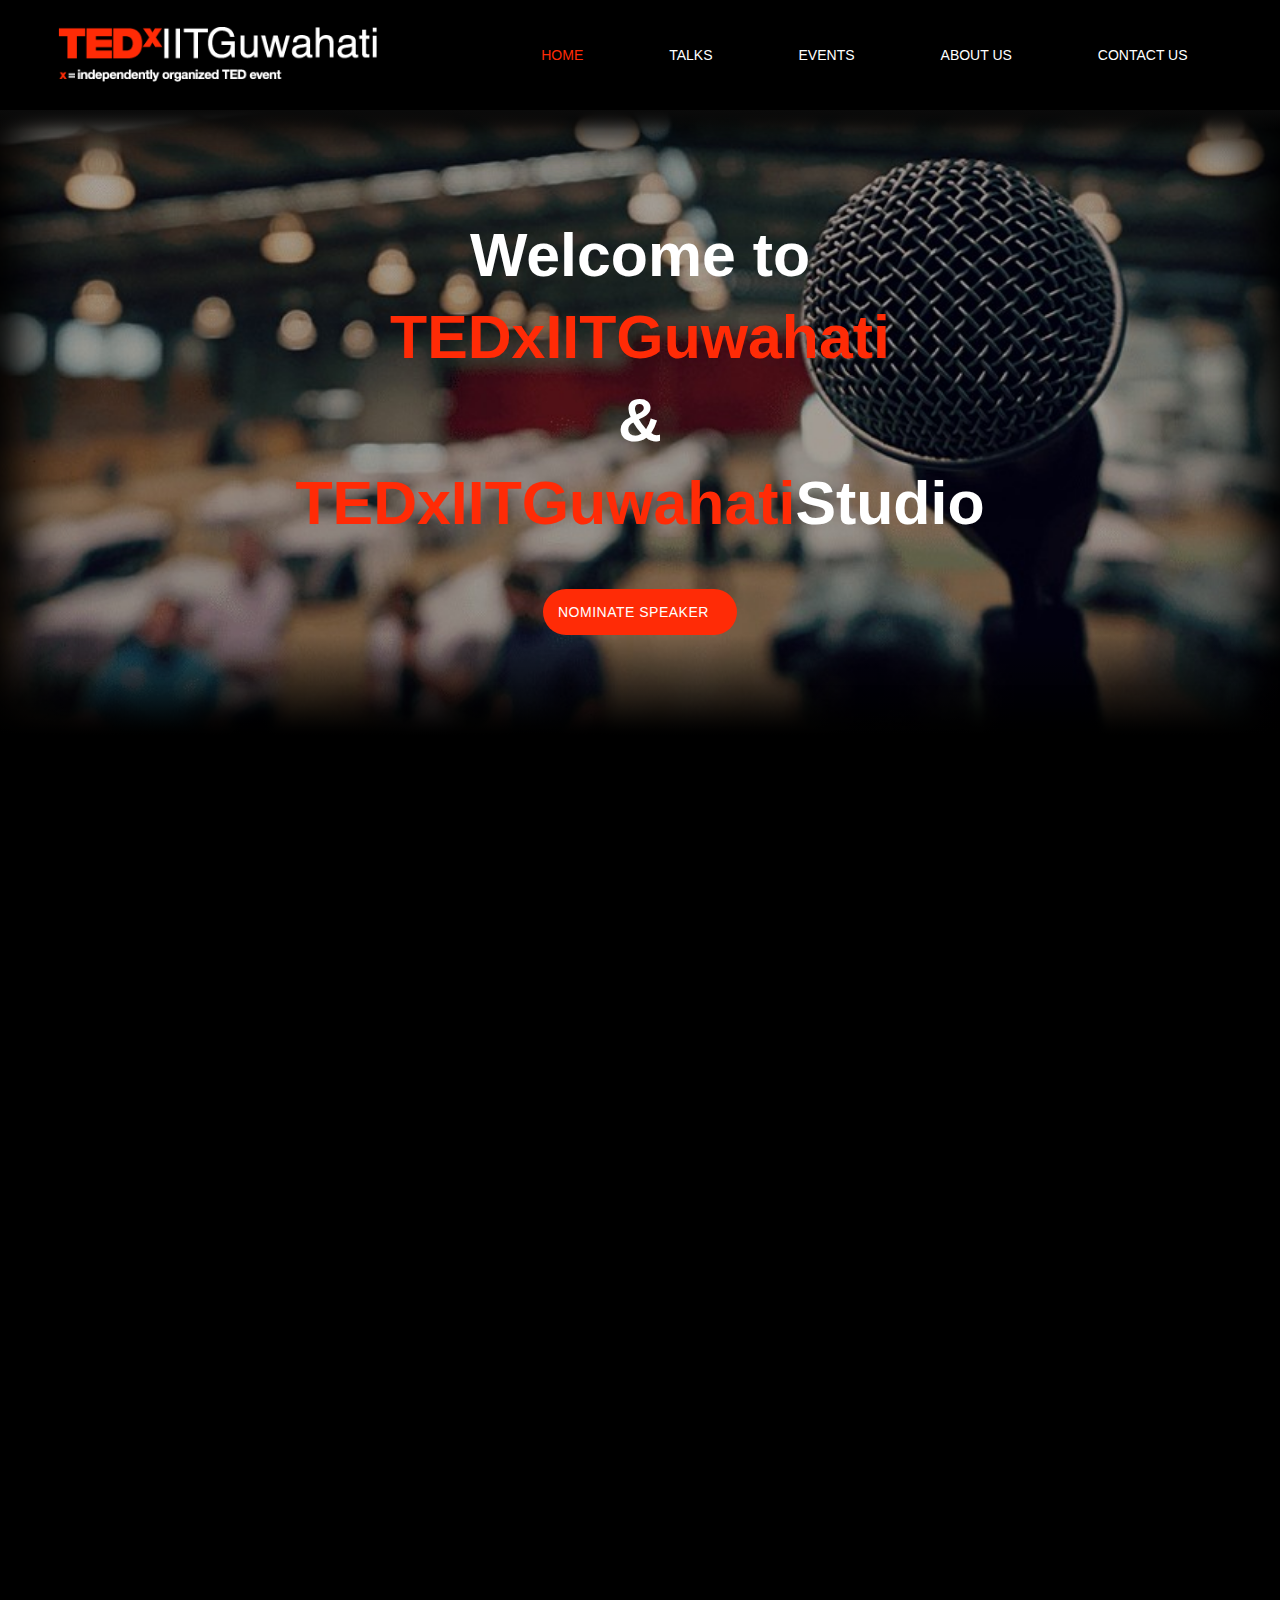
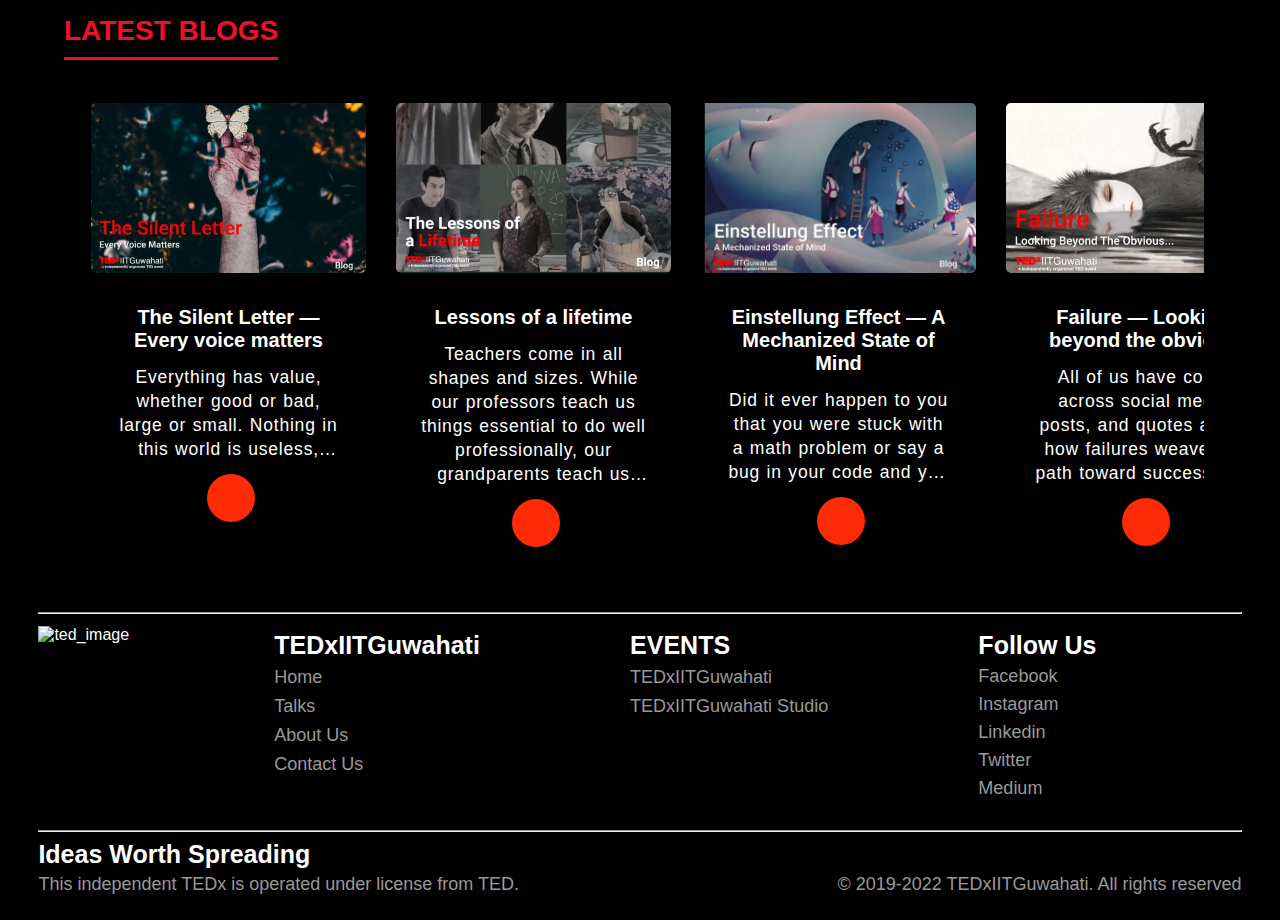
==== commit f58964b2: "added a blog silentLetter" ====
--- a/index.html
+++ b/index.html
@@ -9,8 +9,7 @@
     <link rel="stylesheet" href="https://cdnjs.cloudflare.com/ajax/libs/font-awesome/6.2.0/css/all.min.css" integrity="sha512-xh6O/CkQoPOWDdYTDqeRdPCVd1SpvCA9XXcUnZS2FmJNp1coAFzvtCN9BmamE+4aHK8yyUHUSCcJHgXloTyT2A==" crossorigin="anonymous" referrerpolicy="no-referrer" />
     <script src="script.js"></script>
     <link rel="stylesheet" href="https://unpkg.com/aos@next/dist/aos.css" />
-    <title>TEDxIITGuwahati</title>
-    <link rel="icon" href='./Images/favicon.png'>
+    <title>Home</title>
   </head>
   <body>
 
@@ -80,62 +79,62 @@
     </div>
         <h3 data-aos="fade-left" data-aos-easing="ease-in" data-aos-duration="1200">RECENT TALKS</h3>
         <div class="carousel" data-aos="fade-right" data-aos-easing="ease-in" data-aos-duration="1200">
-            <button class='flt-left' id="left_scroll_button1" onclick="moveSlidesLeft('items-talks')()"><i class="fa fa-circle-chevron-left" aria-hidden="true" style="color:red;font-size:25px"></i></button>
+            <button class='flt-left' onclick="moveSlidesLeft('items-talks')()"><i class="fa fa-circle-chevron-left" aria-hidden="true" style="color:red;font-size:25px"></i></button>
             <div class="row flt-left">
                 <div id="items-talks" class="carousel-items">
                     <div class="card" id = "card1">
                             <div class="card-content">
-                                <div onclick="play(id);" id="FEHbet4YX78" class="thumbnail  " style="background: black url('./Images/speakers_recent/jalal.jpg') no-repeat center;"></div>
-                                <div class="highlighted_text"> <h5> <a href="https://www.youtube.com/watch?v=FEHbet4YX78" target="blank" > Dr. Baland Jalal</a></h5></div>
+                                <div onclick="play(id);" id="FEHbet4YX78" class="thumbnail" style="background: black url('./Images/speakers_recent/jalal.jpg') no-repeat center;"></div>
+                                <h5>Dr. Baland Jalal</h5>
                                 <p>The vicious cycle of Sleep Paralysis</p>
                             </div>
                     </div>
                     <div class="card">
                         <div class="card-content">
                             <div onclick="play(id);" id="gtG7dUZK7PM" class="thumbnail" style="background: black url('./Images/speakers_recent/Magician.jpg') no-repeat center;"></div>
-                            <div class="highlighted_text" > <h5> <a href="https://www.youtube.com/watch?v=gtG7dUZK7PM" target="blank">Pritam Patra</a> </h5> </div>
+                            <h5>Pritam Patra</h5>
                             <p>The Fine line between illusion and reality</p>
                         </div>
                     </div>
                     <div class="card">
                         <div class="card-content">
                             <div onclick="play(id);" id="z0ZiINCpID0" class="thumbnail" style="background: black url('./Images/speakers_recent/james.jpg') no-repeat center;"></div>
-                            <div class="highlighted_text"> <h5> <a href="https://www.youtube.com/watch?v=z0ZiINCpID0" target="blank"> Richard James MacCowan</a></h5></div>
+                            <h5>Richard James MacCowan</h5>
                             <p>Mimicking Nature’s Marvel to Build our Future</p>
                         </div>
                     </div>  
                     <div class="card">
                         <div class="card-content">
                             <div onclick="play(id);" id="jruIzjq6q54" class="thumbnail" style="background: black url('./Images/speakers_recent/Rohan.jpg') no-repeat center;"></div>
-                            <div class="highlighted_text"><h5> <a href="https://www.youtube.com/watch?v=jruIzjq6q54" target="blank"> Rohan Agrawal</a></h5></div>
+                            <h5>Rohan Agrawal</h5>
                             <p>Hitchhiking through perspectives of life </p>
                         </div>
                     </div>
                     <div class="card">
                         <div class="card-content">
                             <div onclick="play(id);" id="4Gc_-_Ngfxk" class="thumbnail" style="background: black url('./Images/speakers_recent/rishab_mandeep.jpg') no-repeat center;"></div>
-                            <div class="highlighted_text"><h5> <a href="https://www.youtube.com/watch?v=4Gc_-_Ngfxk" target="blank"> Rishabh Jain and Mandeep Gill</a></h5></div>
+                            <h5>Rishabh Jain and Mandeep Gill</h5>
                             <p>Ignorance is bliss, or is it?</p>
                         </div>
                     </div>
                     <div class="card">
                         <div class="card-content">
                             <div onclick="play(id);" id="SebJfNFOSnY" class="thumbnail" style="background: black url('./Images/speakers_recent/saumya.jpg') no-repeat center;"></div>
-                            <div class="highlighted_text"><h5> <a href="https://www.youtube.com/watch?v=SebJfNFOSnY" target="blank"> Dr. Sawmya Ray</a></h5></div>
+                            <h5>Dr. Sawmya Ray</h5>
                             <p>Sexual violence and the culture of Impunity</p>
                         </div>
                     </div>
                     <div class="card">
                         <div class="card-content">
                             <div onclick="play(id);" id="bIbuzgdCYtg" class="thumbnail" style="background: black url('./Images/speakers_recent/parvathy.jpg') no-repeat center;"></div>
-                            <div class="highlighted_text"> <h5> <a href="https://www.youtube.com/watch?v=bIbuzgdCYtg" target="blank"> Parvathy Sailesh</a></h5></div>
+                            <h5>Parvathy Sailesh</h5>
                             <p>Rethink the way you think</p>
                         </div>
                     </div>
                     <div class="card">
                         <div class="card-content">
                             <div onclick="play(id);" id="l-TnmjqTlec" class="thumbnail" style="background: black url('./Images/speakers_recent/abhimanyu.jpg') no-repeat center;"></div>
-                            <div class="highlighted_text"><h5> <a href="https://www.youtube.com/watch?v=l-TnmjqTlec" target="blank"> Abhimanyu Singh</a></h5></div>
+                            <h5>Abhimanyu Singh</h5>
                             <p>To Learn, We Have To Unlearn</p>
                         </div>
                     </div>
@@ -143,7 +142,7 @@
                     </div>   
                 </div>          
             </div>
-            <button class='flt-left' id="right_scroll_button1" onclick="moveSlidesRight('items-talks')()"><i class="fa fa-circle-chevron-right" aria-hidden="true" style="color:red;font-size:25px"></i></button>
+            <button class='flt-left' onclick="moveSlidesRight('items-talks')()"><i class="fa fa-circle-chevron-right" aria-hidden="true" style="color:red;font-size:25px"></i></button>
             <div class="clear">
             </div>
         </div>
@@ -151,16 +150,21 @@
             <h3>LATEST BLOGS</h3>
         </div>
         <div class="carousel blogs-carousel" >
-            <button class='flt-left icon-btn' id="left_scroll_button2" onclick="moveSlidesLeft('items-blogs')()"><i class="fa fa-circle-chevron-left" aria-hidden="true" style="color:red;font-size:25px"></i></button>
+            <button class='flt-left icon-btn' onclick="moveSlidesLeft('items-blogs')()"><i class="fa fa-circle-chevron-left" aria-hidden="true" style="color:red;font-size:25px"></i></button>
             <div class="row flt-left">
                 <div id="items-blogs" class="carousel-items">
-                    <div class="card blogCard card1" id = "card-ten">
-                        <a href="https://tedxiitguwahati.medium.com/lessons-of-a-lifetime-a63650ebe9f9" target="_blank" rel="noopener noreferrer" class="card-container">
+                    <div class="card blogCard card1" id = "card-one" >
+                        <a href="https://tedxiitguwahati.medium.com/einstellung-effect-a-mechanized-state-of-mind-8afe993677bb" target="_blank" rel="noopener noreferrer" class="card-container">
                             <div class="card-content blog-card-content" onmouseover="mouseoverhandler(0)" onmouseout="mouseouthandler(0)">
-                                <div class="image-div"><img src="Images/blogs/masculine.jpg" class="thumbnail blogimg"></div>
-                                <h5>Toxic Masculinity — What really defines a man?</h5>
+                                <div class="image-div"><img src="Images/blogs/SilentLetter.png" class="thumbnail blogimg"></div>
+                                <h5>The Silent Letter — Every voice matters</h5>
                                 <p>
-                                    “Be a man,” “man up,” “take it like a man”. These are only a handful of the many remarks...
+                                    Everything has value, whether good or bad, large or small. Nothing in this world is useless, 
+                                    although we often mistake that for the case. Only when something is missing, do we realize how 
+                                    valuable it is. Even the minutest thing has value. Although a microbe that breaks down the dead 
+                                    is too small for human eyes to notice, its absence could disrupt life over the entire planet. 
+                                    We frequently overlook and fail to appreciate more minor things in favor of bigger things. However, 
+                                    the minor components that go into those more important things are ones we never notice.
                                 </p>
                             </div>
                         </a>
@@ -191,6 +195,7 @@
                                 <iconify-icon icon="zmdi:long-arrow-right"></iconify-icon>
                             </a>
                         </div>
+                        
                     </div>
                     <div class="card blogCard card1" id = "card-one" >
                         <a href="https://tedxiitguwahati.medium.com/einstellung-effect-a-mechanized-state-of-mind-8afe993677bb" target="_blank" rel="noopener noreferrer" class="card-container">
@@ -370,7 +375,7 @@
                     <div class="clear"></div>
                 </div>
             </div>
-            <button class='flt-left'  id="right_scroll_button2" onclick="moveSlidesRight('items-blogs')()"><i class="fa fa-circle-chevron-right" aria-hidden="true" style="color:red;font-size:25px"></i></button>
+            <button class='flt-left'  onclick="moveSlidesRight('items-blogs')()"><i class="fa fa-circle-chevron-right" aria-hidden="true" style="color:red;font-size:25px"></i></button>
                 <div class="clear"></div>
             </div>
         </div>
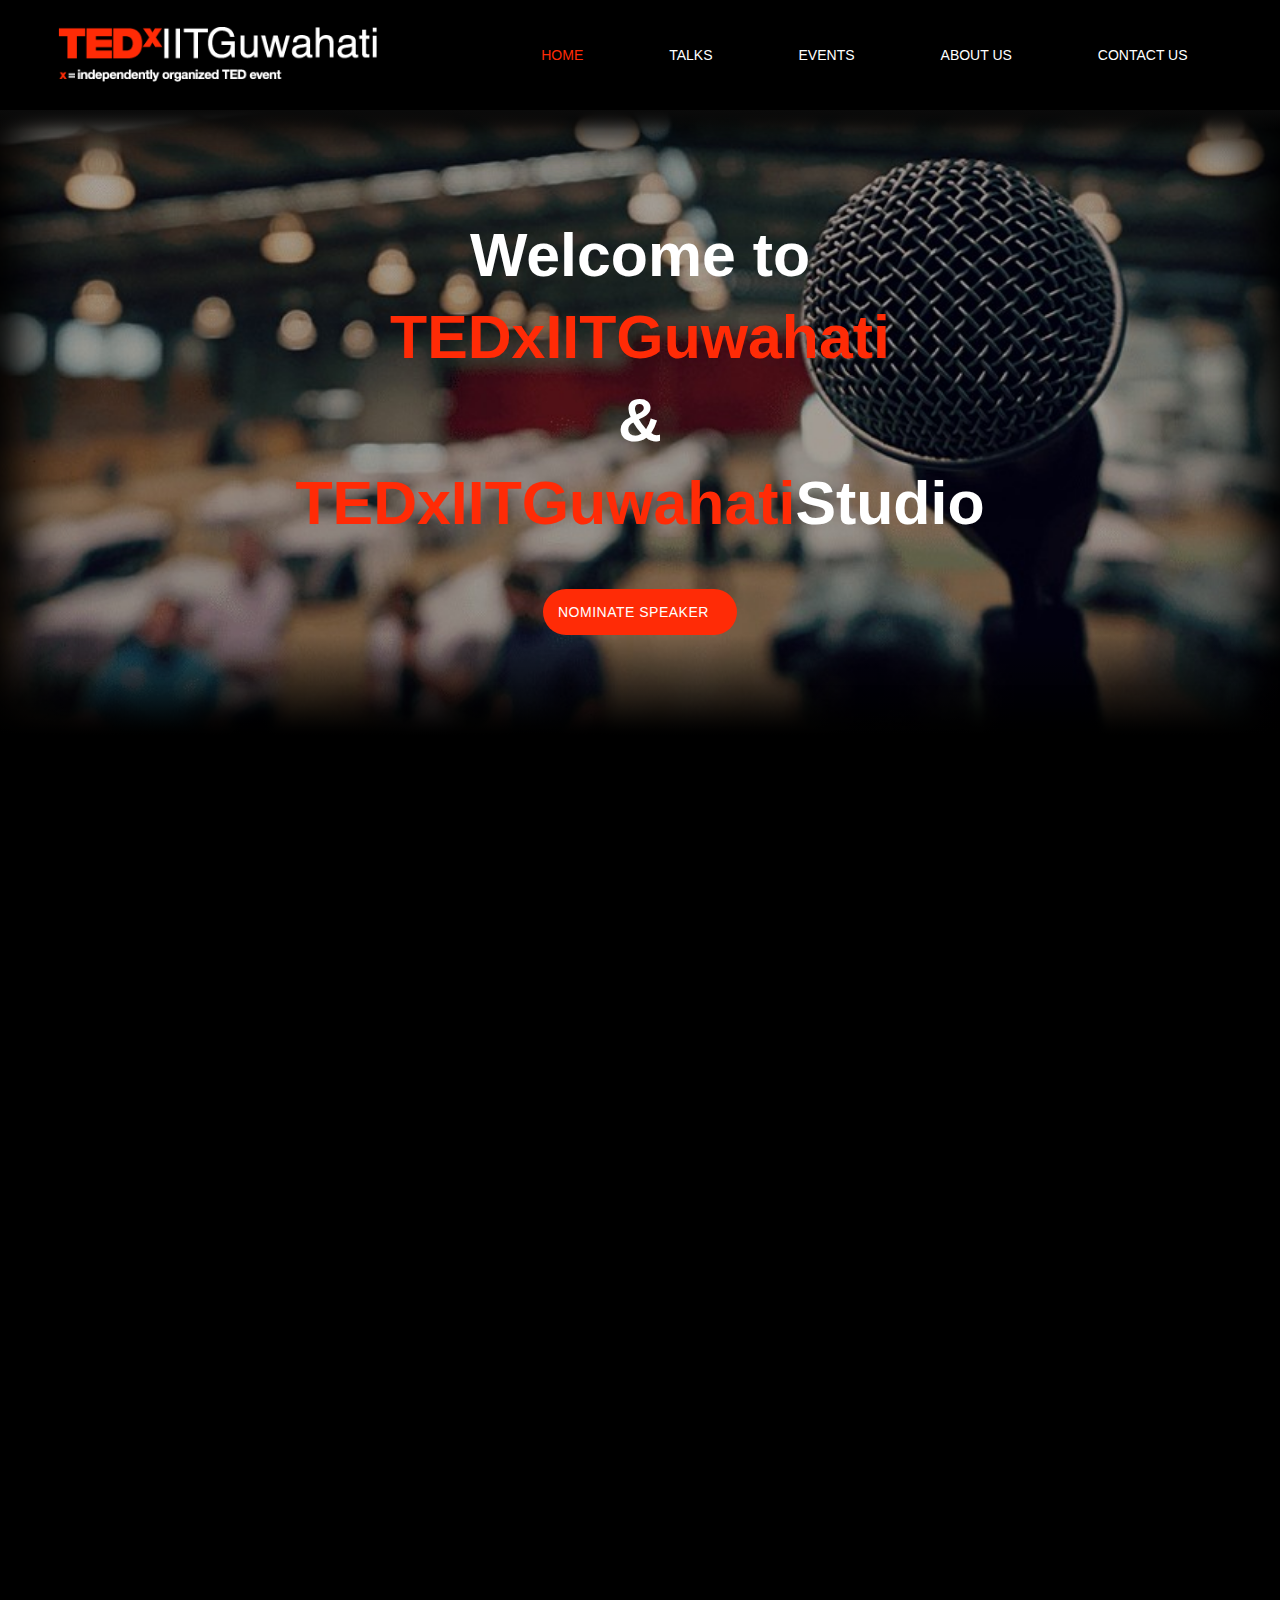
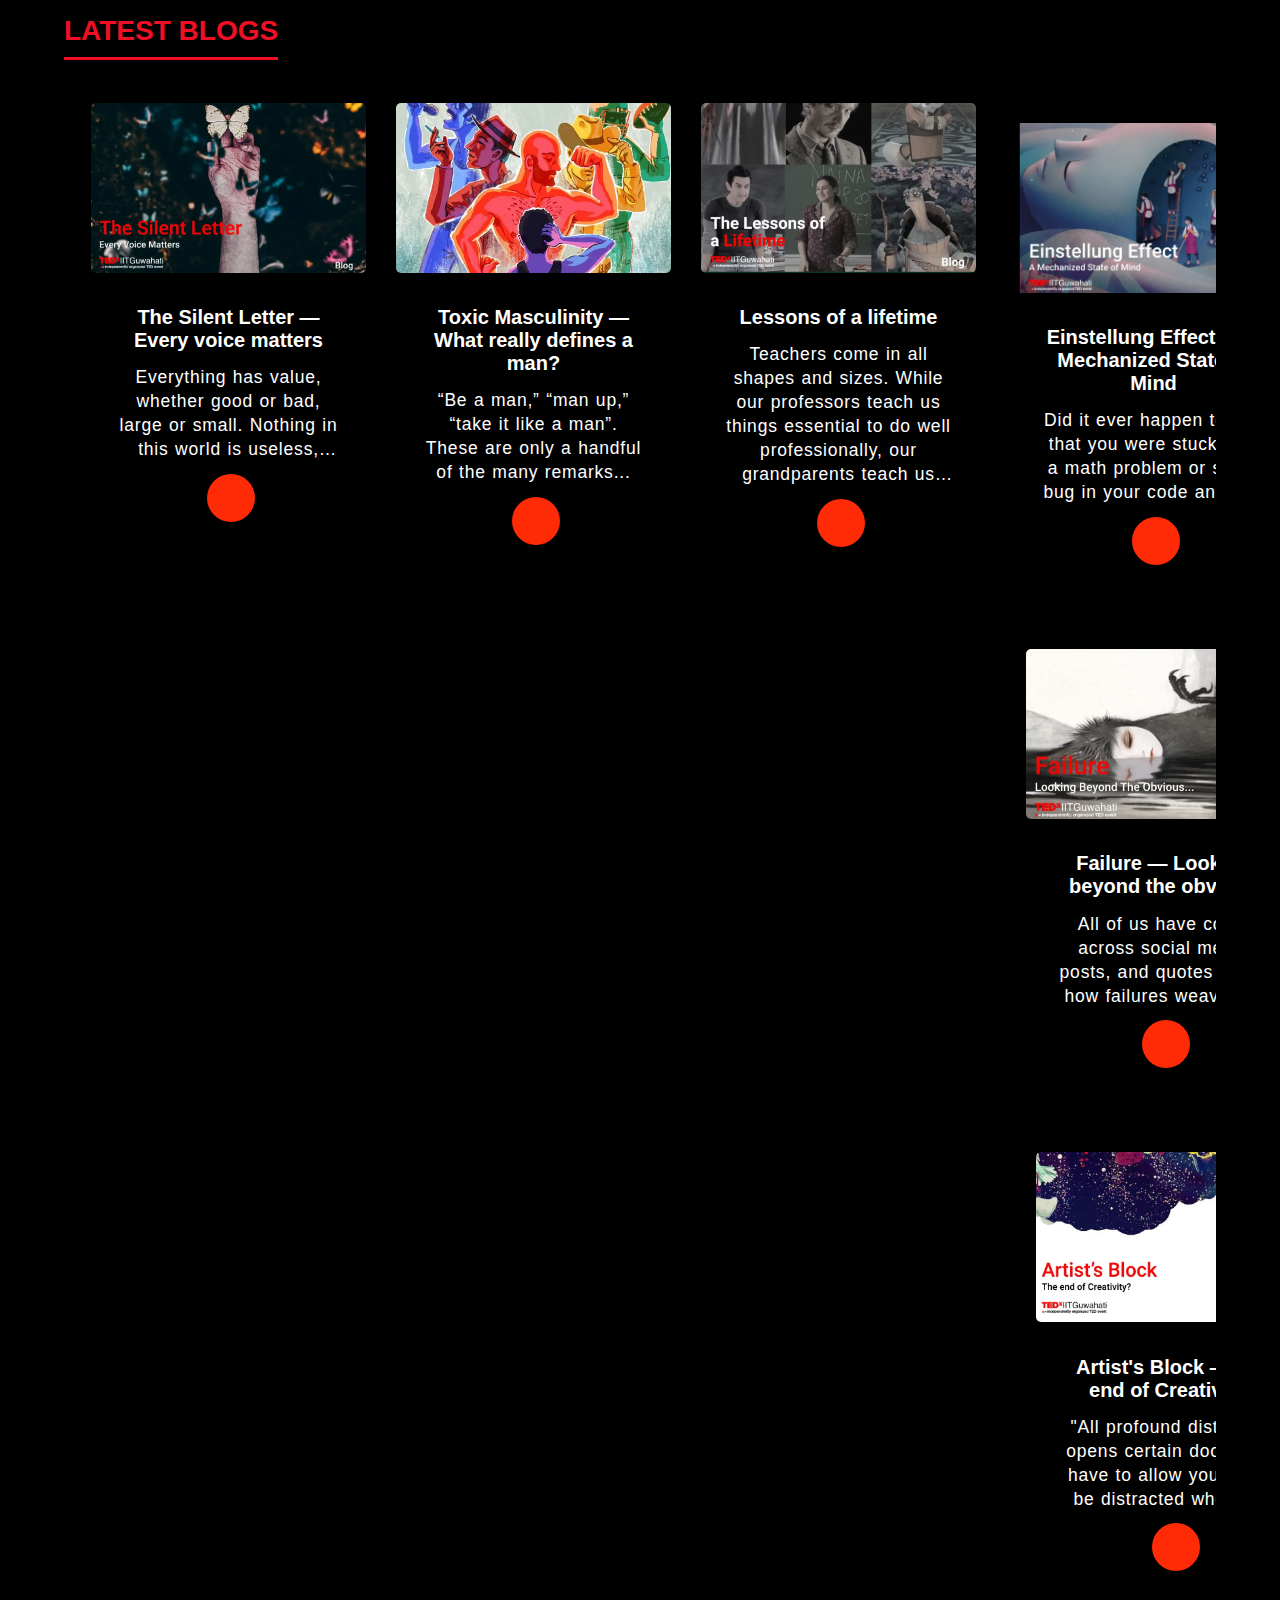
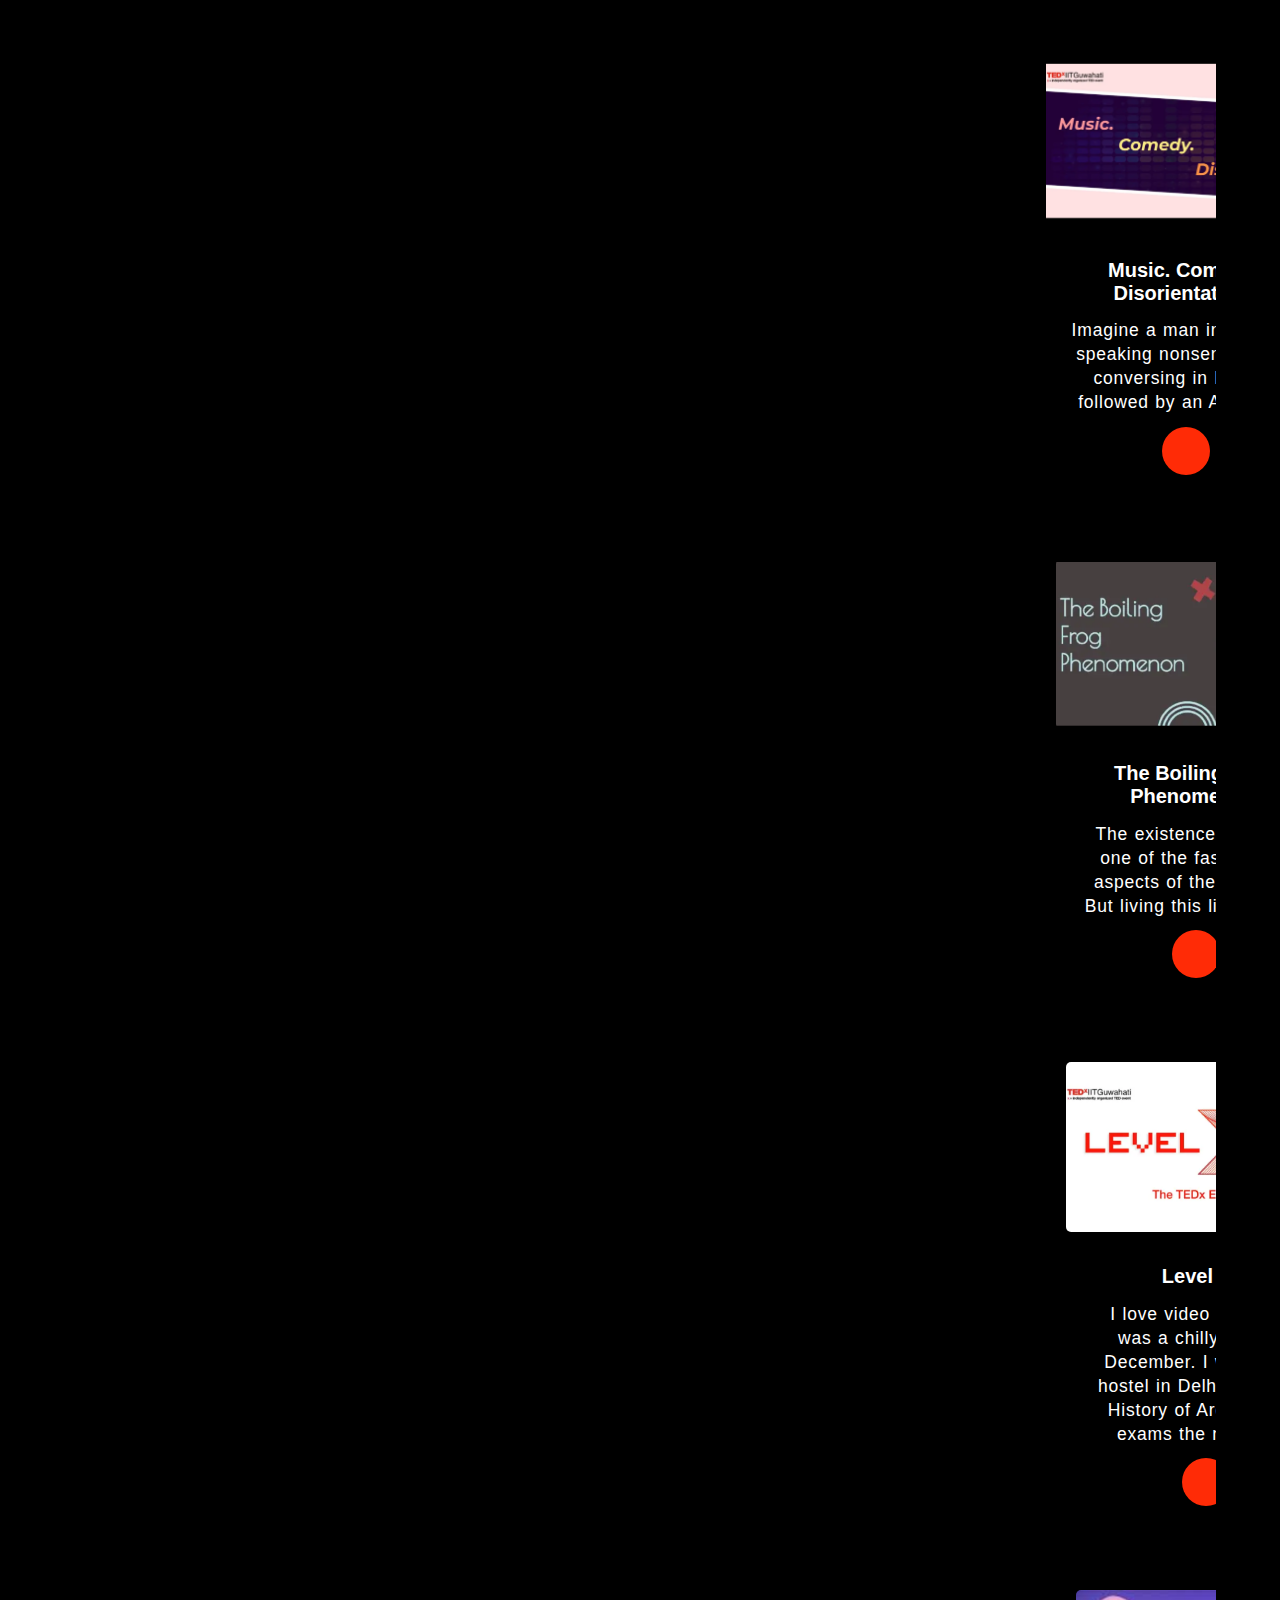
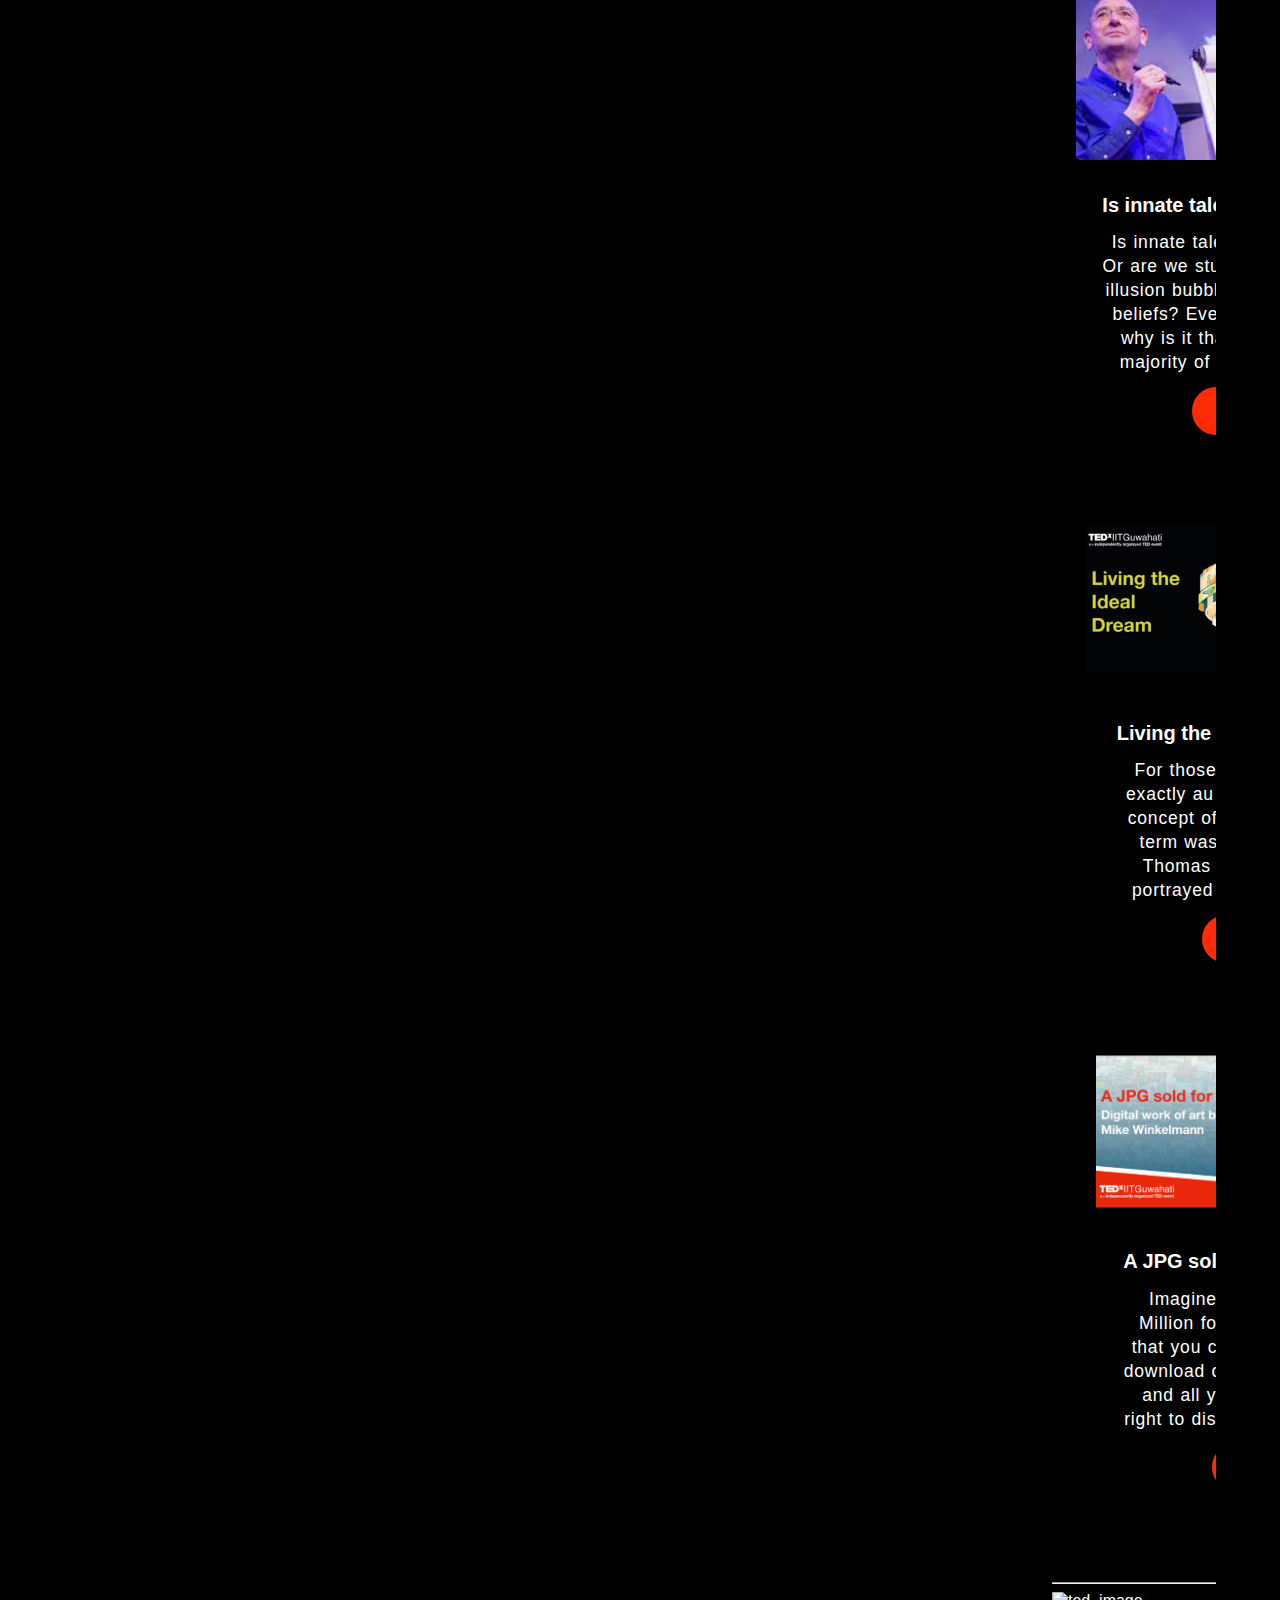
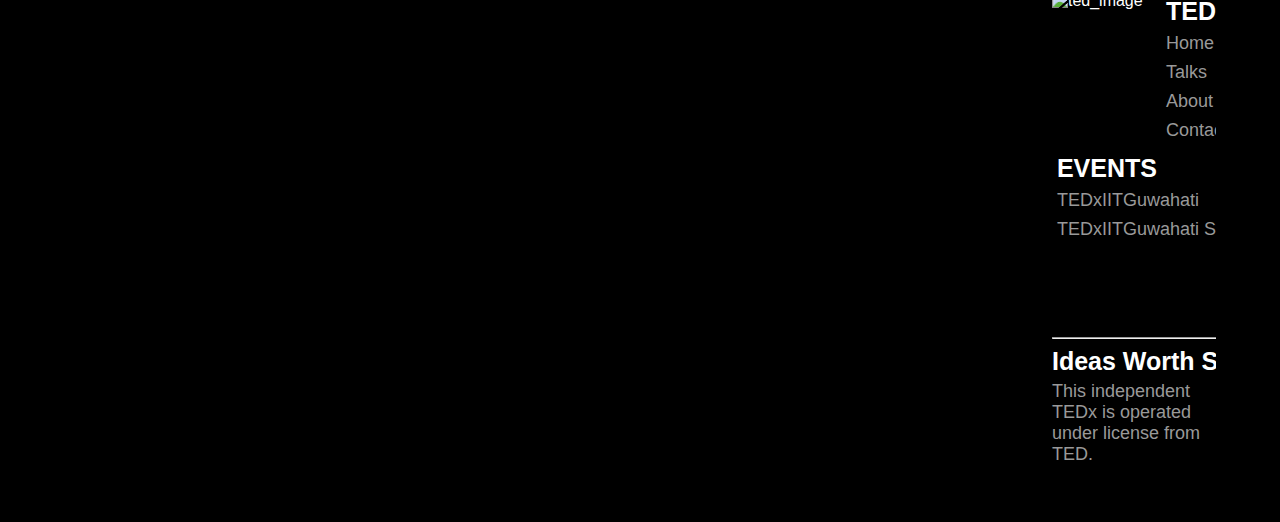
==== commit d5da0446: "Merge branch 'main' of https://github.com/TEDxIITGuwahati23/Website23" ====
--- a/index.html
+++ b/index.html
@@ -9,7 +9,8 @@
     <link rel="stylesheet" href="https://cdnjs.cloudflare.com/ajax/libs/font-awesome/6.2.0/css/all.min.css" integrity="sha512-xh6O/CkQoPOWDdYTDqeRdPCVd1SpvCA9XXcUnZS2FmJNp1coAFzvtCN9BmamE+4aHK8yyUHUSCcJHgXloTyT2A==" crossorigin="anonymous" referrerpolicy="no-referrer" />
     <script src="script.js"></script>
     <link rel="stylesheet" href="https://unpkg.com/aos@next/dist/aos.css" />
-    <title>Home</title>
+    <title>TEDxIITGuwahati</title>
+    <link rel="icon" href='./Images/favicon.png'>
   </head>
   <body>
 
@@ -79,62 +80,62 @@
     </div>
         <h3 data-aos="fade-left" data-aos-easing="ease-in" data-aos-duration="1200">RECENT TALKS</h3>
         <div class="carousel" data-aos="fade-right" data-aos-easing="ease-in" data-aos-duration="1200">
-            <button class='flt-left' onclick="moveSlidesLeft('items-talks')()"><i class="fa fa-circle-chevron-left" aria-hidden="true" style="color:red;font-size:25px"></i></button>
+            <button class='flt-left' id="left_scroll_button1" onclick="moveSlidesLeft('items-talks')()"><i class="fa fa-circle-chevron-left" aria-hidden="true" style="color:red;font-size:25px"></i></button>
             <div class="row flt-left">
                 <div id="items-talks" class="carousel-items">
                     <div class="card" id = "card1">
                             <div class="card-content">
-                                <div onclick="play(id);" id="FEHbet4YX78" class="thumbnail" style="background: black url('./Images/speakers_recent/jalal.jpg') no-repeat center;"></div>
-                                <h5>Dr. Baland Jalal</h5>
+                                <div onclick="play(id);" id="FEHbet4YX78" class="thumbnail  " style="background: black url('./Images/speakers_recent/jalal.jpg') no-repeat center;"></div>
+                                <div class="highlighted_text"> <h5> <a href="https://www.youtube.com/watch?v=FEHbet4YX78" target="blank" > Dr. Baland Jalal</a></h5></div>
                                 <p>The vicious cycle of Sleep Paralysis</p>
                             </div>
                     </div>
                     <div class="card">
                         <div class="card-content">
                             <div onclick="play(id);" id="gtG7dUZK7PM" class="thumbnail" style="background: black url('./Images/speakers_recent/Magician.jpg') no-repeat center;"></div>
-                            <h5>Pritam Patra</h5>
+                            <div class="highlighted_text" > <h5> <a href="https://www.youtube.com/watch?v=gtG7dUZK7PM" target="blank">Pritam Patra</a> </h5> </div>
                             <p>The Fine line between illusion and reality</p>
                         </div>
                     </div>
                     <div class="card">
                         <div class="card-content">
                             <div onclick="play(id);" id="z0ZiINCpID0" class="thumbnail" style="background: black url('./Images/speakers_recent/james.jpg') no-repeat center;"></div>
-                            <h5>Richard James MacCowan</h5>
+                            <div class="highlighted_text"> <h5> <a href="https://www.youtube.com/watch?v=z0ZiINCpID0" target="blank"> Richard James MacCowan</a></h5></div>
                             <p>Mimicking Nature’s Marvel to Build our Future</p>
                         </div>
                     </div>  
                     <div class="card">
                         <div class="card-content">
                             <div onclick="play(id);" id="jruIzjq6q54" class="thumbnail" style="background: black url('./Images/speakers_recent/Rohan.jpg') no-repeat center;"></div>
-                            <h5>Rohan Agrawal</h5>
+                            <div class="highlighted_text"><h5> <a href="https://www.youtube.com/watch?v=jruIzjq6q54" target="blank"> Rohan Agrawal</a></h5></div>
                             <p>Hitchhiking through perspectives of life </p>
                         </div>
                     </div>
                     <div class="card">
                         <div class="card-content">
                             <div onclick="play(id);" id="4Gc_-_Ngfxk" class="thumbnail" style="background: black url('./Images/speakers_recent/rishab_mandeep.jpg') no-repeat center;"></div>
-                            <h5>Rishabh Jain and Mandeep Gill</h5>
+                            <div class="highlighted_text"><h5> <a href="https://www.youtube.com/watch?v=4Gc_-_Ngfxk" target="blank"> Rishabh Jain and Mandeep Gill</a></h5></div>
                             <p>Ignorance is bliss, or is it?</p>
                         </div>
                     </div>
                     <div class="card">
                         <div class="card-content">
                             <div onclick="play(id);" id="SebJfNFOSnY" class="thumbnail" style="background: black url('./Images/speakers_recent/saumya.jpg') no-repeat center;"></div>
-                            <h5>Dr. Sawmya Ray</h5>
+                            <div class="highlighted_text"><h5> <a href="https://www.youtube.com/watch?v=SebJfNFOSnY" target="blank"> Dr. Sawmya Ray</a></h5></div>
                             <p>Sexual violence and the culture of Impunity</p>
                         </div>
                     </div>
                     <div class="card">
                         <div class="card-content">
                             <div onclick="play(id);" id="bIbuzgdCYtg" class="thumbnail" style="background: black url('./Images/speakers_recent/parvathy.jpg') no-repeat center;"></div>
-                            <h5>Parvathy Sailesh</h5>
+                            <div class="highlighted_text"> <h5> <a href="https://www.youtube.com/watch?v=bIbuzgdCYtg" target="blank"> Parvathy Sailesh</a></h5></div>
                             <p>Rethink the way you think</p>
                         </div>
                     </div>
                     <div class="card">
                         <div class="card-content">
                             <div onclick="play(id);" id="l-TnmjqTlec" class="thumbnail" style="background: black url('./Images/speakers_recent/abhimanyu.jpg') no-repeat center;"></div>
-                            <h5>Abhimanyu Singh</h5>
+                            <div class="highlighted_text"><h5> <a href="https://www.youtube.com/watch?v=l-TnmjqTlec" target="blank"> Abhimanyu Singh</a></h5></div>
                             <p>To Learn, We Have To Unlearn</p>
                         </div>
                     </div>
@@ -142,7 +143,7 @@
                     </div>   
                 </div>          
             </div>
-            <button class='flt-left' onclick="moveSlidesRight('items-talks')()"><i class="fa fa-circle-chevron-right" aria-hidden="true" style="color:red;font-size:25px"></i></button>
+            <button class='flt-left' id="right_scroll_button1" onclick="moveSlidesRight('items-talks')()"><i class="fa fa-circle-chevron-right" aria-hidden="true" style="color:red;font-size:25px"></i></button>
             <div class="clear">
             </div>
         </div>
@@ -150,7 +151,7 @@
             <h3>LATEST BLOGS</h3>
         </div>
         <div class="carousel blogs-carousel" >
-            <button class='flt-left icon-btn' onclick="moveSlidesLeft('items-blogs')()"><i class="fa fa-circle-chevron-left" aria-hidden="true" style="color:red;font-size:25px"></i></button>
+            <button class='flt-left icon-btn' id="left_scroll_button2" onclick="moveSlidesLeft('items-blogs')()"><i class="fa fa-circle-chevron-left" aria-hidden="true" style="color:red;font-size:25px"></i></button>
             <div class="row flt-left">
                 <div id="items-blogs" class="carousel-items">
                     <div class="card blogCard card1" id = "card-one" >
@@ -174,6 +175,22 @@
                             </a>
                         </div>
                     </div>
+                    <div class="card blogCard card1" id = "card-ten">
+                        <a href="https://tedxiitguwahati.medium.com/lessons-of-a-lifetime-a63650ebe9f9" target="_blank" rel="noopener noreferrer" class="card-container">
+                            <div class="card-content blog-card-content" onmouseover="mouseoverhandler(1)" onmouseout="mouseouthandler(1)">
+                                <div class="image-div"><img src="Images/blogs/masculine.jpg" class="thumbnail blogimg"></div>
+                                <h5>Toxic Masculinity — What really defines a man?</h5>
+                                <p>
+                                    “Be a man,” “man up,” “take it like a man”. These are only a handful of the many remarks...
+                                </p>
+                            </div>
+                        </a>
+                        <div class="blog-btn">
+                            <a href="" target="_blank">
+                                <iconify-icon icon="zmdi:long-arrow-right"></iconify-icon>
+                            </a>
+                        </div>
+                    </div>
                     <div class="card blogCard card1" id = "card-seven">
                         <a href="https://tedxiitguwahati.medium.com/lessons-of-a-lifetime-a63650ebe9f9" target="_blank" rel="noopener noreferrer" class="card-container">
                             <div class="card-content blog-card-content" onmouseover="mouseoverhandler(1)" onmouseout="mouseouthandler(1)">
@@ -195,10 +212,10 @@
                                 <iconify-icon icon="zmdi:long-arrow-right"></iconify-icon>
                             </a>
                         </div>
-                        
                     </div>
                     <div class="card blogCard card1" id = "card-one" >
                         <a href="https://tedxiitguwahati.medium.com/einstellung-effect-a-mechanized-state-of-mind-8afe993677bb" target="_blank" rel="noopener noreferrer" class="card-container">
+                            <div class="card-content blog-card-content" onmouseover="mouseoverhandler(2)" onmouseout="mouseouthandler(2)">
                             <div class="card-content blog-card-content" onmouseover="mouseoverhandler(2)" onmouseout="mouseouthandler(2)">
                                 <div class="image-div"><img src="Images/blogs/einsEffect.png" class="thumbnail blogimg"></div>
                                 <h5>Einstellung Effect — A Mechanized State of Mind</h5>
@@ -221,6 +238,7 @@
                     <div class="card blogCard card1" id = "card-two" >
                         <a href="https://tedxiitguwahati.medium.com/failure-looking-beyond-the-obvious-e4538f2fb747" target="_blank" rel="noopener noreferrer" class="card-container">
                         <div class="card-content blog-card-content" onmouseover="mouseoverhandler(3)" onmouseout="mouseouthandler(3)">
+                        <div class="card-content blog-card-content" onmouseover="mouseoverhandler(3)" onmouseout="mouseouthandler(3)">
                             <div class="image-div"><img src="Images/blogs/failure.png" class="thumbnail  blogimg"></div>
                             <h5>Failure — Looking beyond the obvious</h5>
                             <p>All of us have come across social media posts, and quotes about how failures weave the path toward success. 
@@ -238,6 +256,7 @@
                     </div>
                     <div class="card blogCard" id = "card-three">
                         <a href="https://tedxiitguwahati.medium.com/artists-block-420a201a8079" target="_blank" rel="noopener noreferrer" class="card-container">
+                            <div class="card-content blog-card-content" onmouseover="mouseoverhandler(4)" onmouseout="mouseouthandler(4)">
                             <div class="card-content blog-card-content" onmouseover="mouseoverhandler(4)" onmouseout="mouseouthandler(4)">
                                 <div class="image-div"><img src="Images/blogs/artistBlog.png"  class="thumbnail  blogimg" ></div>
                                 <h5>Artist's Block — The end of Creativity?</h5>
@@ -261,6 +280,7 @@
                     <div class="card blogCard" id = "card-four">
                         <a href="https://tedxiitguwahati.medium.com/music-comedy-disorientation-88f8fda0f46f" target="_blank" rel="noopener noreferrer" class="card-container">
                             <div class="card-content blog-card-content" onmouseover="mouseoverhandler(5)" onmouseout="mouseouthandler(5)">
+                            <div class="card-content blog-card-content" onmouseover="mouseoverhandler(5)" onmouseout="mouseouthandler(5)">
                                 <div class="image-div"><img src="Images/blogs/music.png" class="thumbnail  blogimg" ></div>
                                 <h5>Music. Comedy. Disorientation.</h5>
                                 <p>Imagine a man in an Afro, speaking nonsense, then conversing in French followed by an American accent with a lot of music in the mix.
@@ -278,6 +298,7 @@
 
                     <div class="card blogCard" id = "card-five">
                         <a href="https://tedxiitguwahati.medium.com/the-boiling-frog-phenomenon-70acf93cb239" target="_blank" rel="noopener noreferrer" class="card-container">
+                            <div class="card-content blog-card-content" onmouseover="mouseoverhandler(6)" onmouseout="mouseouthandler(6)">
                             <div class="card-content blog-card-content" onmouseover="mouseoverhandler(6)" onmouseout="mouseouthandler(6)">
                                 <div class="image-div"><img src="Images/blogs/boilingfrog.png"  class="thumbnail blogimg"></div>
                                 <h5>The Boiling Frog Phenomenon</h5>
@@ -296,6 +317,7 @@
                     </div>
                     <div class="card blogCard" id = "card-six">
                         <a href="https://tedxiitguwahati.medium.com/level-up-720488822d71" target="_blank" rel="noopener noreferrer" class="card-container">
+                            <div class="card-content blog-card-content" onmouseover="mouseoverhandler(7)" onmouseout="mouseouthandler(7)">
                             <div class="card-content blog-card-content" onmouseover="mouseoverhandler(7)" onmouseout="mouseouthandler(7)">
                                 <div class="image-div"><img src="Images/blogs/levelUp.png"  class="thumbnail blogimg"></div>
                                 <h5>Level Up</h5>
@@ -316,6 +338,7 @@
                     <div class="card blogCard" id = "card-seven">
                         <a href="https://tedxiitguwahati.medium.com/is-innate-talent-a-myth-dfbf1ad5e008" target="_blank" rel="noopener noreferrer" class="card-container">
                             <div class="card-content blog-card-content" onmouseover="mouseoverhandler(8)" onmouseout="mouseouthandler(8)">
+                            <div class="card-content blog-card-content" onmouseover="mouseoverhandler(8)" onmouseout="mouseouthandler(8)">
                                 <div class="image-div"><img src="Images/blogs/jeff.png"  class="thumbnail blogimg"></div>
                                 <h5>Is innate talent a myth?</h5>
                                 <p>Is innate talent a myth? Or are we stuck inside an illusion bubble of inflated beliefs?
@@ -334,6 +357,7 @@
                     </div>
                     <div class="card blogCard" id = "card-eight">
                         <a href="https://tedxiitguwahati.medium.com/living-the-ideal-dream-585e7566a5f2" target="_blank" rel="noopener noreferrer" class="card-container">
+                            <div class="card-content blog-card-content" onmouseover="mouseoverhandler(9)" onmouseout="mouseouthandler(9)">
                             <div class="card-content blog-card-content" onmouseover="mouseoverhandler(9)" onmouseout="mouseouthandler(9)">
                                 <div class="image-div"><img src="Images/blogs/liveDream.png" class="thumbnail blogimg"></div>
                                 <h5>Living the Ideal Dream</h5>
@@ -355,6 +379,7 @@
                     <div class="card blogCard" id = "card-nine">
                         <a href="https://tedxiitguwahati.medium.com/a-jpg-sold-for-69mn-4f3316fa1f2" target="_blank" rel="noopener noreferrer" class="card-container">
                             <div class="card-content blog-card-content" onmouseover="mouseoverhandler(10)" onmouseout="mouseouthandler(10)">
+                            <div class="card-content blog-card-content" onmouseover="mouseoverhandler(10)" onmouseout="mouseouthandler(10)">
                                 <div class="image-div"><img src="Images/blogs/jpg.png"  class="thumbnail  blogimg" ></div>
                                 <h5>A JPG sold for $69MN !</h5>
                                 <p>
@@ -375,7 +400,7 @@
                     <div class="clear"></div>
                 </div>
             </div>
-            <button class='flt-left'  onclick="moveSlidesRight('items-blogs')()"><i class="fa fa-circle-chevron-right" aria-hidden="true" style="color:red;font-size:25px"></i></button>
+            <button class='flt-left'  id="right_scroll_button2" onclick="moveSlidesRight('items-blogs')()"><i class="fa fa-circle-chevron-right" aria-hidden="true" style="color:red;font-size:25px"></i></button>
                 <div class="clear"></div>
             </div>
         </div>
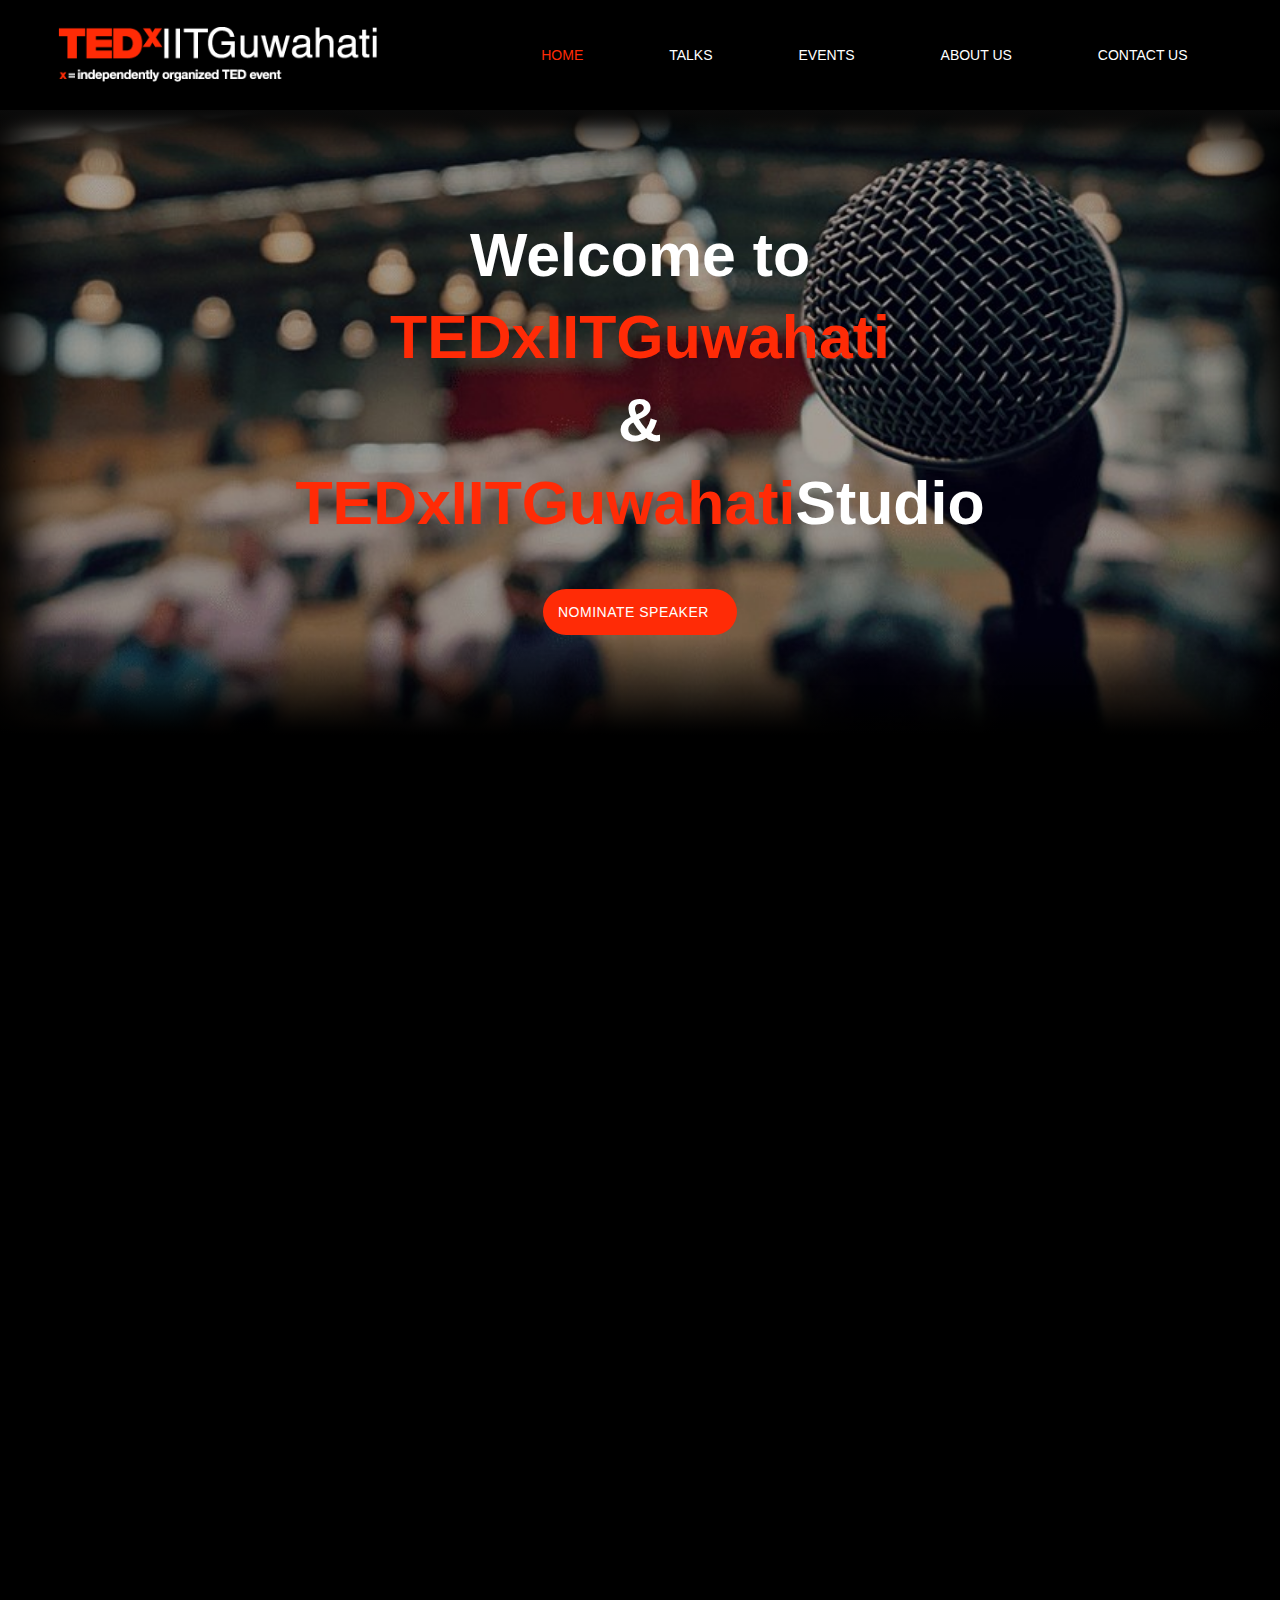
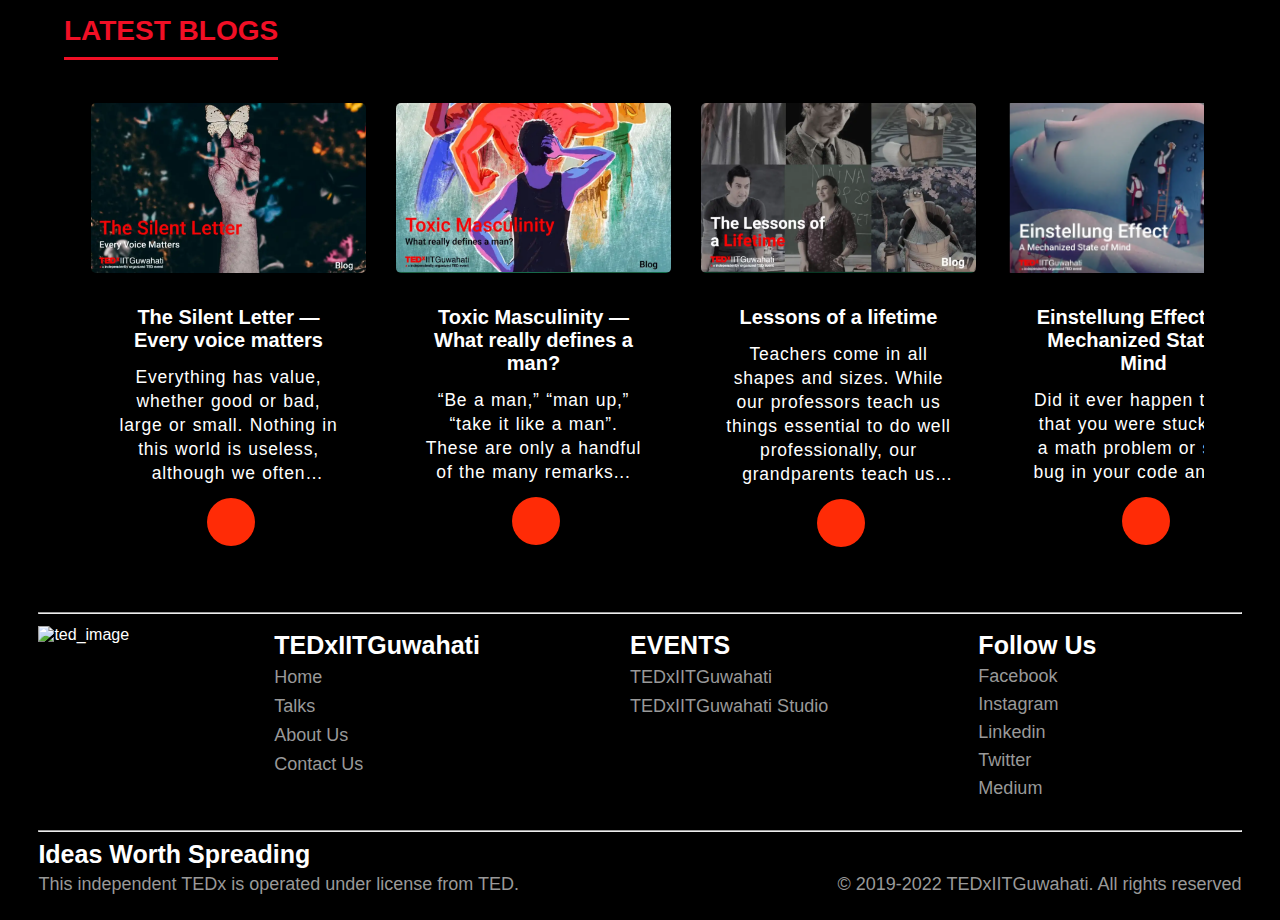
==== commit 3cc74063: "added a new blog" ====
--- a/index.html
+++ b/index.html
@@ -154,8 +154,8 @@
             <button class='flt-left icon-btn' id="left_scroll_button2" onclick="moveSlidesLeft('items-blogs')()"><i class="fa fa-circle-chevron-left" aria-hidden="true" style="color:red;font-size:25px"></i></button>
             <div class="row flt-left">
                 <div id="items-blogs" class="carousel-items">
-                    <div class="card blogCard card1" id = "card-one" >
-                        <a href="https://tedxiitguwahati.medium.com/einstellung-effect-a-mechanized-state-of-mind-8afe993677bb" target="_blank" rel="noopener noreferrer" class="card-container">
+                    <div class="card blogCard card1" id = "card-two" >
+                        <a href="https://tedxiitguwahati.medium.com/the-silent-letter-every-voice-matters-49f3b5c56145" target="_blank" rel="noopener noreferrer" class="card-container">
                             <div class="card-content blog-card-content" onmouseover="mouseoverhandler(0)" onmouseout="mouseouthandler(0)">
                                 <div class="image-div"><img src="Images/blogs/SilentLetter.png" class="thumbnail blogimg"></div>
                                 <h5>The Silent Letter — Every voice matters</h5>
@@ -176,9 +176,9 @@
                         </div>
                     </div>
                     <div class="card blogCard card1" id = "card-ten">
-                        <a href="https://tedxiitguwahati.medium.com/lessons-of-a-lifetime-a63650ebe9f9" target="_blank" rel="noopener noreferrer" class="card-container">
+                        <a href="https://tedxiitguwahati.medium.com/toxic-masculinity-what-really-defines-a-man-ba5f01a0d65e" target="_blank" rel="noopener noreferrer" class="card-container">
                             <div class="card-content blog-card-content" onmouseover="mouseoverhandler(1)" onmouseout="mouseouthandler(1)">
-                                <div class="image-div"><img src="Images/blogs/masculine.jpg" class="thumbnail blogimg"></div>
+                                <div class="image-div"><img src="Images/blogs/masculine.png" class="thumbnail blogimg"></div>
                                 <h5>Toxic Masculinity — What really defines a man?</h5>
                                 <p>
                                     “Be a man,” “man up,” “take it like a man”. These are only a handful of the many remarks...
@@ -193,7 +193,7 @@
                     </div>
                     <div class="card blogCard card1" id = "card-seven">
                         <a href="https://tedxiitguwahati.medium.com/lessons-of-a-lifetime-a63650ebe9f9" target="_blank" rel="noopener noreferrer" class="card-container">
-                            <div class="card-content blog-card-content" onmouseover="mouseoverhandler(1)" onmouseout="mouseouthandler(1)">
+                            <div class="card-content blog-card-content" onmouseover="mouseoverhandler(2)" onmouseout="mouseouthandler(2)">
                                 <div class="image-div"><img src="Images/blogs/Lessons.png" class="thumbnail blogimg"></div>
                                 <h5>Lessons of a lifetime</h5>
                                 <p>
@@ -215,8 +215,8 @@
                     </div>
                     <div class="card blogCard card1" id = "card-one" >
                         <a href="https://tedxiitguwahati.medium.com/einstellung-effect-a-mechanized-state-of-mind-8afe993677bb" target="_blank" rel="noopener noreferrer" class="card-container">
-                            <div class="card-content blog-card-content" onmouseover="mouseoverhandler(2)" onmouseout="mouseouthandler(2)">
-                            <div class="card-content blog-card-content" onmouseover="mouseoverhandler(2)" onmouseout="mouseouthandler(2)">
+                            
+                            <div class="card-content blog-card-content" onmouseover="mouseoverhandler(3)" onmouseout="mouseouthandler(3)">
                                 <div class="image-div"><img src="Images/blogs/einsEffect.png" class="thumbnail blogimg"></div>
                                 <h5>Einstellung Effect — A Mechanized State of Mind</h5>
                                 <p>Did it ever happen to you that you were stuck with a math problem or say a bug in your code and you were 
@@ -237,8 +237,8 @@
                     
                     <div class="card blogCard card1" id = "card-two" >
                         <a href="https://tedxiitguwahati.medium.com/failure-looking-beyond-the-obvious-e4538f2fb747" target="_blank" rel="noopener noreferrer" class="card-container">
-                        <div class="card-content blog-card-content" onmouseover="mouseoverhandler(3)" onmouseout="mouseouthandler(3)">
-                        <div class="card-content blog-card-content" onmouseover="mouseoverhandler(3)" onmouseout="mouseouthandler(3)">
+                        
+                        <div class="card-content blog-card-content" onmouseover="mouseoverhandler(4)" onmouseout="mouseouthandler(4)">
                             <div class="image-div"><img src="Images/blogs/failure.png" class="thumbnail  blogimg"></div>
                             <h5>Failure — Looking beyond the obvious</h5>
                             <p>All of us have come across social media posts, and quotes about how failures weave the path toward success. 
@@ -256,8 +256,7 @@
                     </div>
                     <div class="card blogCard" id = "card-three">
                         <a href="https://tedxiitguwahati.medium.com/artists-block-420a201a8079" target="_blank" rel="noopener noreferrer" class="card-container">
-                            <div class="card-content blog-card-content" onmouseover="mouseoverhandler(4)" onmouseout="mouseouthandler(4)">
-                            <div class="card-content blog-card-content" onmouseover="mouseoverhandler(4)" onmouseout="mouseouthandler(4)">
+                            <div class="card-content blog-card-content" onmouseover="mouseoverhandler(5)" onmouseout="mouseouthandler(5)">
                                 <div class="image-div"><img src="Images/blogs/artistBlog.png"  class="thumbnail  blogimg" ></div>
                                 <h5>Artist's Block — The end of Creativity?</h5>
                                 <p>"All profound distraction opens certain doors. You have to allow yourself to be distracted when you are unable to concentrate."
@@ -279,8 +278,8 @@
                     </div>
                     <div class="card blogCard" id = "card-four">
                         <a href="https://tedxiitguwahati.medium.com/music-comedy-disorientation-88f8fda0f46f" target="_blank" rel="noopener noreferrer" class="card-container">
-                            <div class="card-content blog-card-content" onmouseover="mouseoverhandler(5)" onmouseout="mouseouthandler(5)">
-                            <div class="card-content blog-card-content" onmouseover="mouseoverhandler(5)" onmouseout="mouseouthandler(5)">
+                            
+                            <div class="card-content blog-card-content" onmouseover="mouseoverhandler(6)" onmouseout="mouseouthandler(6)">
                                 <div class="image-div"><img src="Images/blogs/music.png" class="thumbnail  blogimg" ></div>
                                 <h5>Music. Comedy. Disorientation.</h5>
                                 <p>Imagine a man in an Afro, speaking nonsense, then conversing in French followed by an American accent with a lot of music in the mix.
@@ -298,8 +297,8 @@
 
                     <div class="card blogCard" id = "card-five">
                         <a href="https://tedxiitguwahati.medium.com/the-boiling-frog-phenomenon-70acf93cb239" target="_blank" rel="noopener noreferrer" class="card-container">
-                            <div class="card-content blog-card-content" onmouseover="mouseoverhandler(6)" onmouseout="mouseouthandler(6)">
-                            <div class="card-content blog-card-content" onmouseover="mouseoverhandler(6)" onmouseout="mouseouthandler(6)">
+                            
+                            <div class="card-content blog-card-content" onmouseover="mouseoverhandler(7)" onmouseout="mouseouthandler(7)">
                                 <div class="image-div"><img src="Images/blogs/boilingfrog.png"  class="thumbnail blogimg"></div>
                                 <h5>The Boiling Frog Phenomenon</h5>
                                 <p>The existence of life is one of the fascinating aspects of the cosmos. 
@@ -317,8 +316,8 @@
                     </div>
                     <div class="card blogCard" id = "card-six">
                         <a href="https://tedxiitguwahati.medium.com/level-up-720488822d71" target="_blank" rel="noopener noreferrer" class="card-container">
-                            <div class="card-content blog-card-content" onmouseover="mouseoverhandler(7)" onmouseout="mouseouthandler(7)">
-                            <div class="card-content blog-card-content" onmouseover="mouseoverhandler(7)" onmouseout="mouseouthandler(7)">
+                            
+                            <div class="card-content blog-card-content" onmouseover="mouseoverhandler(8)" onmouseout="mouseouthandler(8)">
                                 <div class="image-div"><img src="Images/blogs/levelUp.png"  class="thumbnail blogimg"></div>
                                 <h5>Level Up</h5>
                                 <p>I love video games! It was a chilly night in December. I was at my hostel in Delhi. 
@@ -337,8 +336,8 @@
                     </div>
                     <div class="card blogCard" id = "card-seven">
                         <a href="https://tedxiitguwahati.medium.com/is-innate-talent-a-myth-dfbf1ad5e008" target="_blank" rel="noopener noreferrer" class="card-container">
-                            <div class="card-content blog-card-content" onmouseover="mouseoverhandler(8)" onmouseout="mouseouthandler(8)">
-                            <div class="card-content blog-card-content" onmouseover="mouseoverhandler(8)" onmouseout="mouseouthandler(8)">
+                            
+                            <div class="card-content blog-card-content" onmouseover="mouseoverhandler(9)" onmouseout="mouseouthandler(9)">
                                 <div class="image-div"><img src="Images/blogs/jeff.png"  class="thumbnail blogimg"></div>
                                 <h5>Is innate talent a myth?</h5>
                                 <p>Is innate talent a myth? Or are we stuck inside an illusion bubble of inflated beliefs?
@@ -357,8 +356,8 @@
                     </div>
                     <div class="card blogCard" id = "card-eight">
                         <a href="https://tedxiitguwahati.medium.com/living-the-ideal-dream-585e7566a5f2" target="_blank" rel="noopener noreferrer" class="card-container">
-                            <div class="card-content blog-card-content" onmouseover="mouseoverhandler(9)" onmouseout="mouseouthandler(9)">
-                            <div class="card-content blog-card-content" onmouseover="mouseoverhandler(9)" onmouseout="mouseouthandler(9)">
+                            
+                            <div class="card-content blog-card-content" onmouseover="mouseoverhandler(10)" onmouseout="mouseouthandler(10)">
                                 <div class="image-div"><img src="Images/blogs/liveDream.png" class="thumbnail blogimg"></div>
                                 <h5>Living the Ideal Dream</h5>
                                 <p>For those who aren’t exactly au fait with the concept of Utopia- the term 
@@ -378,8 +377,8 @@
                     </div>
                     <div class="card blogCard" id = "card-nine">
                         <a href="https://tedxiitguwahati.medium.com/a-jpg-sold-for-69mn-4f3316fa1f2" target="_blank" rel="noopener noreferrer" class="card-container">
-                            <div class="card-content blog-card-content" onmouseover="mouseoverhandler(10)" onmouseout="mouseouthandler(10)">
-                            <div class="card-content blog-card-content" onmouseover="mouseoverhandler(10)" onmouseout="mouseouthandler(10)">
+                            
+                            <div class="card-content blog-card-content" onmouseover="mouseoverhandler(11)" onmouseout="mouseouthandler(11)">
                                 <div class="image-div"><img src="Images/blogs/jpg.png"  class="thumbnail  blogimg" ></div>
                                 <h5>A JPG sold for $69MN !</h5>
                                 <p>
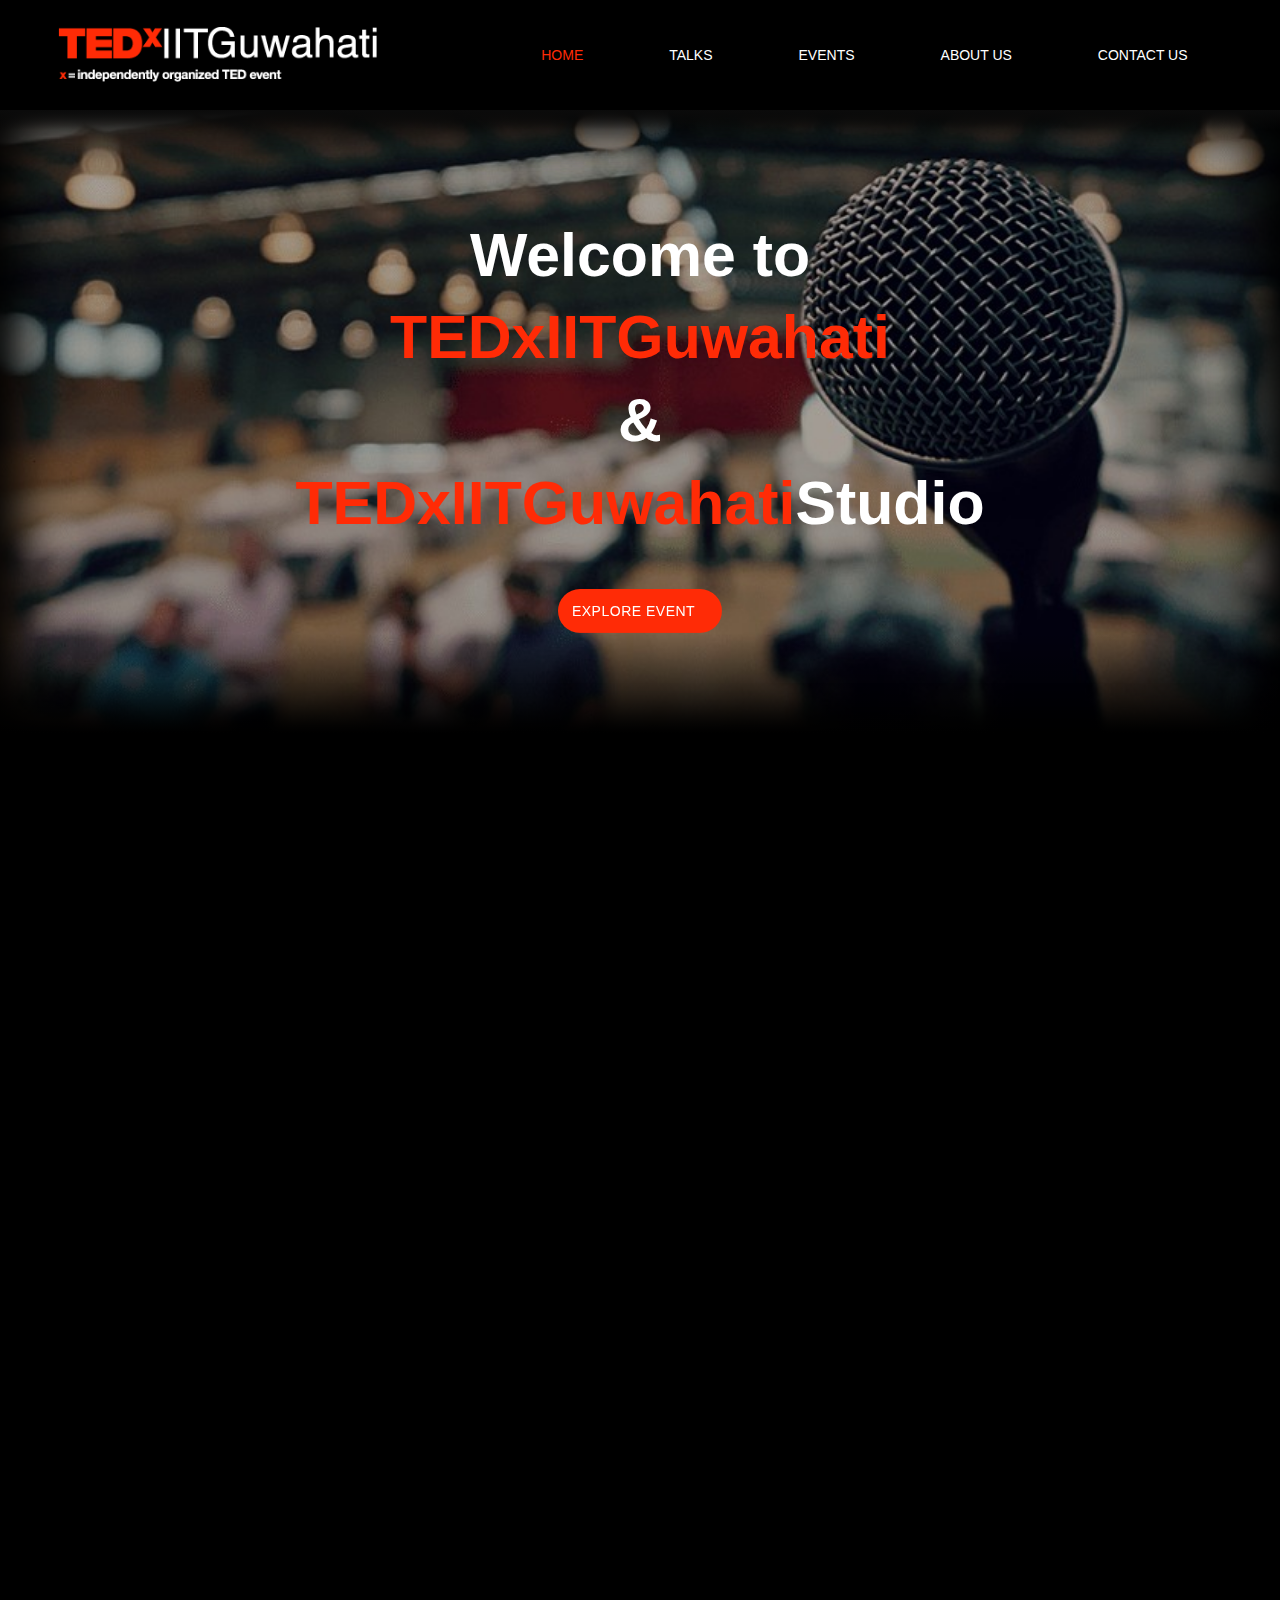
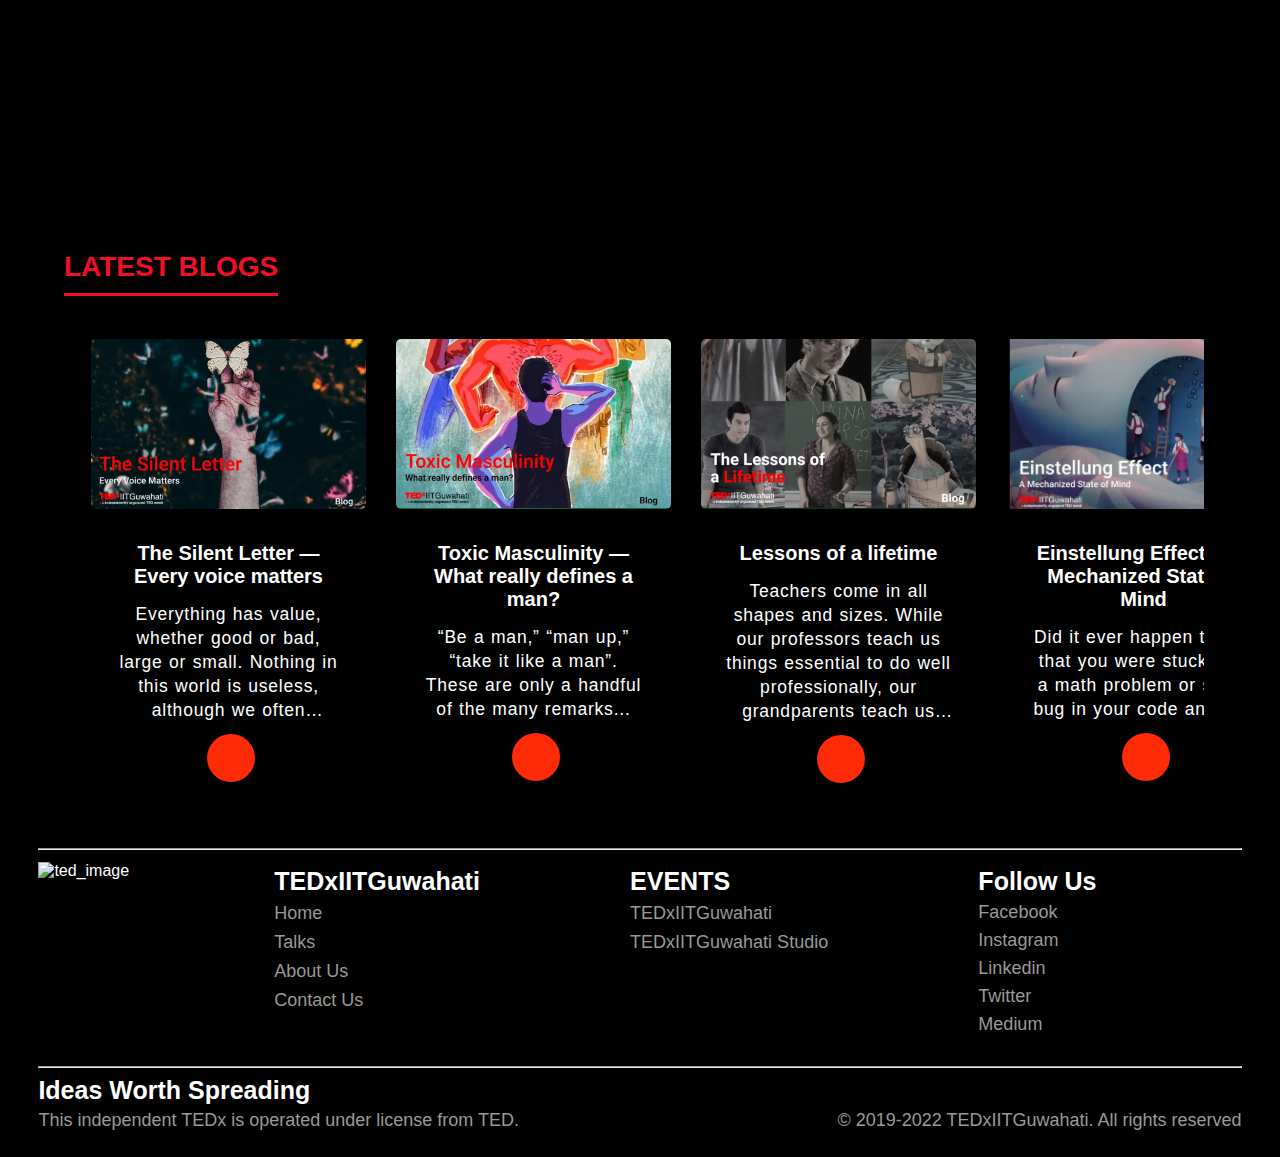
==== commit 5436be57: "Card for ticket" ====
--- a/index.html
+++ b/index.html
@@ -1,171 +1,336 @@
 <!doctype html>
 <html lang="en">
-  <head>
+
+<head>
     <!-- Required meta tags -->
     <meta charset="utf-8">
     <meta name="viewport" content="width=device-width, initial-scale=1, shrink-to-fit=no">
     <link rel="stylesheet" href="common.css">
     <link rel="stylesheet" href="index.css">
-    <link rel="stylesheet" href="https://cdnjs.cloudflare.com/ajax/libs/font-awesome/6.2.0/css/all.min.css" integrity="sha512-xh6O/CkQoPOWDdYTDqeRdPCVd1SpvCA9XXcUnZS2FmJNp1coAFzvtCN9BmamE+4aHK8yyUHUSCcJHgXloTyT2A==" crossorigin="anonymous" referrerpolicy="no-referrer" />
-    <script src="script.js"></script>
+    <link rel="stylesheet" href="https://cdnjs.cloudflare.com/ajax/libs/font-awesome/6.2.0/css/all.min.css"
+        integrity="sha512-xh6O/CkQoPOWDdYTDqeRdPCVd1SpvCA9XXcUnZS2FmJNp1coAFzvtCN9BmamE+4aHK8yyUHUSCcJHgXloTyT2A=="
+        crossorigin="anonymous" referrerpolicy="no-referrer" />
+    <script src="script.js" defer></script>
     <link rel="stylesheet" href="https://unpkg.com/aos@next/dist/aos.css" />
     <title>TEDxIITGuwahati</title>
     <link rel="icon" href='./Images/favicon.png'>
-  </head>
-  <body>
-
-<!-- Navbar starts -->
-  <div id="primary">
-    <a id="logoId" href="">
-        <img id="logo" src="./Images/TEDxlogo2.svg" alt="TEDx logo">
-    </a>
-    <div id="list">
-      <a href="./index.html" class="tabs active">HOME</a>
-      <a class="tabs" onclick="myFunction()">TALKS</a>
-        <div class="dropDownMenu close" id="myDropdown">
-            <a href="./Talks/talks.html" id="dropDownTabs">TEDxIITGuwahati</a>
-            <a href="./Talks_Studio/Talks_Studio.html" id="dropDownTabs">TEDxIITGuwahatiStudio</a>
-        </div>
-        <a href="https://tedxiitguwahati.in/" class="tabs">EVENTS</a>
-      <a href="./About_Us/AboutUs.html" class="tabs">ABOUT US</a>
-      <a href="./Contact_Us/ContactUs.html" class="tabs">CONTACT US</a>
-      <img src="./Images/toggleMenuIcon-white.jpg" alt="MENU" width="50px" id="toggleMenu" onclick="changeMenu()">
+</head>
+
+<body>
+
+    <!-- Navbar starts -->
+    <div id="primary">
+        <a id="logoId" href="">
+            <img id="logo" src="./Images/TEDxlogo2.svg" alt="TEDx logo">
+        </a>
+        <div id="list">
+            <a href="./index.html" class="tabs active">HOME</a>
+            <a href="#" class="tabs" onclick="myFunction()">TALKS</a>
+            <div class="dropDownMenu close" id="myDropdown">
+                <a href="./Talks/talks.html" id="dropDownTabs">TEDxIITGuwahati</a>
+                <a href="./Talks_Studio/Talks_Studio.html" id="dropDownTabs">TEDxIITGuwahatiStudio</a>
+            </div>
+            <a href="#" class="tabs" onclick="myFunctionEvents()">EVENTS</a>
+            <div class="dropDownMenu close" id="myDropdownEvents">
+                <div class="eventDropTabs">
+                    <img src="Images/2023_logo.png" width="50px" class="eventsLogo">
+                    <a href="https://tedxiitguwahati.in/" id="dropDownTabs" class="upcomingTab"> 2023</a>
+                </div>
+                <div class="eventDropTabs">
+                    <img src="Images/2022_logo.png" alt="" width="50px" class="eventsLogo">
+                    <a href="Events/2022/Event_2022.html" id="dropDownTabs">2022</a>
+
+                </div>
+                <div class="eventDropTabs">
+                    <img src="Images/2021_logo.png" alt="" width="50px" class="eventsLogo">
+                    <a href="Events/2021/Event_2021.html" id="dropDownTabs">2021</a>
+                </div>
+                <div class="eventDropTabs">
+                    <img src="Images/2019_logo.png" alt="" width="50px" class="eventsLogo">
+                    <a href="Events/2019/Event_2019.html" id="dropDownTabs">2019</a>
+                </div>
+                <div class="eventDropTabs">
+                    <img src="Images/2016_logo.png" alt="" width="50px" class="eventsLogo">
+                    <a href="Events/2016/Event_2016.html" id="dropDownTabs">2016</a>
+                </div>
+            </div>
+            <a href="./About_Us/AboutUs.html" class="tabs">ABOUT US</a>
+            <a href="./Contact_Us/ContactUs.html" class="tabs">CONTACT US</a>
+            <img src="./Images/toggleMenuIcon-white.jpg" alt="MENU" width="50px" id="toggleMenu" onclick="changeMenu()">
+        </div>
     </div>
-</div>
-  <div id="leftContainer" class="close">
-    <nav id="leftNav">
-      <img src="./Images/b_cross.svg" id="closeMenu" onclick="changeMenu()">
-      <a href="./index.html" class="leftTabs">HOME</a>
-      <a href="#" class="leftTabs" onclick="myFunctionleft()" id="myDropdown">TALKS</a>
-        <div class="leftdropDownMenu close" id="myDropdownleft">
-          <a href="./Talks/talks.html" id="leftdropDownTabs">TEDxIITGuwahati</a>
-          <a href="./Talks_Studio/Talks_Studio.html" id="leftdropDownTabs">TEDxIITGuwahatiStudio</a>
-        </div>
-        <a class="leftTabs" href="https://tedxiitguwahati.in/">EVENTS</a>
-      <a href="./About_Us/AboutUs.html" class="leftTabs">ABOUT US</a>
-      <a href="./Contact_Us/ContactUs.html" class="leftTabs">CONTACT US</a>
-    </nav>
-  </div>
-<!-- Navbar ends -->
-
-<div class="background_image">
-    <div class="shadow2">
+    <div id="leftContainer" class="close">
+        <nav id="leftNav">
+            <img src="./Images/b_cross.svg" id="closeMenu" onclick="changeMenu()">
+            <a href="./index.html" class="leftTabs">HOME</a>
+            <a href="#" class="leftTabs" onclick="myFunctionleft()" id="myDropdown">TALKS</a>
+            <div class="leftdropDownMenu close" id="myDropdownleft">
+                <a href="./Talks/talks.html" id="leftdropDownTabs">TEDxIITGuwahati</a>
+                <a href="./Talks_Studio/Talks_Studio.html" id="leftdropDownTabs">TEDxIITGuwahatiStudio</a>
+            </div>
+            <a href="#" class="leftTabs" onclick="myFunctionEventsleft()">EVENTS</a>
+            <div class="leftdropDownMenu close" id="myDropdownEventsleft">
+                <div class="eventDropTabsleft">
+                    <img src="Images/2023_logo.png" width="50px" class="eventsLogo">
+                    <a href="https://tedxiitguwahati.in/" id="dropDownTabsleft" class="upcomingTableft">2023</a>
+                </div>
+                <div class="eventDropTabsleft">
+                    <img src="Images/2022_logo.png" alt="" width="50px" class="eventsLogo">
+                    <a href="Events/2022/Event_2022.html" id="dropDownTabsleft">2022</a>
+
+                </div>
+                <div class="eventDropTabsleft">
+                    <img src="Images/2021_logo.png" alt="" width="50px" class="eventsLogo">
+                    <a href="Events/2021/Event_2021.html" id="dropDownTabsleft">2021</a>
+                </div>
+                <div class="eventDropTabsleft">
+                    <img src="Images/2019_logo.png" alt="" width="50px" class="eventsLogo">
+                    <a href="Events/2019/Event_2019.html" id="dropDownTabsleft">2019</a>
+                </div>
+                <div class="eventDropTabsleft">
+                    <img src="Images/2016_logo.png" alt="" width="50px" class="eventsLogo">
+                    <a href="Events/2016/Event_2016.html" id="dropDownTabsleft">2016</a>
+                </div>
+            </div>
+            <a href="./About_Us/AboutUs.html" class="leftTabs">ABOUT US</a>
+            <a href="./Contact_Us/ContactUs.html" class="leftTabs">CONTACT US</a>
+        </nav>
     </div>
-    <div id="body1">
-
-        <div class="block">
-            <p class="welcome one" data-aos="fade-down" data-aos-easing="ease-in" data-aos-duration="1100"><span style="color:#ffffff">Welcome to</span></p>
-            <p class="tedxiitg" data-aos="fade-down" data-aos-easing="ease-in" data-aos-duration="1100"><span style="color:#FF2B06"> TEDxIITGuwahati </span></p>
-            <p class="and"><span style="color:#ffffff" data-aos="fade-up" data-aos-easing="ease-in" data-aos-duration="1100">&</span></p>
-            <p class="studio" data-aos="fade-up" data-aos-easing="ease-in" data-aos-duration="1100"><span style="color:#FF2B06">TEDxIITGuwahati</span>Studio</p>
-        </div>
-        <div class="btn_nominate" data-aos="fade-up" data-aos-easing="ease-in" data-aos-duration="1200">  
-            <a href="https://forms.gle/Txa4Ue7FbtxP2WWe8" target="_blank" class="nominateBtn">nominate speaker &nbsp<i class="fa-solid fa-arrow-right">&nbsp</i></a>
-        </div>
-        <div class="shadow">
-
+    <!-- Navbar ends -->
+
+    <div class="background_image">
+        <div class="shadow2">
+        </div>
+        <div id="body1">
+
+            <div class="block">
+                <p class="welcome one" data-aos="fade-down" data-aos-easing="ease-in" data-aos-duration="1100"><span
+                        style="color:#ffffff">Welcome to</span></p>
+                <p class="tedxiitg" data-aos="fade-down" data-aos-easing="ease-in" data-aos-duration="1100"><span
+                        style="color:#FF2B06"> TEDxIITGuwahati </span></p>
+                <p class="and"><span style="color:#ffffff" data-aos="fade-up" data-aos-easing="ease-in"
+                        data-aos-duration="1100">&</span></p>
+                <p class="studio" data-aos="fade-up" data-aos-easing="ease-in" data-aos-duration="1100"><span
+                        style="color:#FF2B06">TEDxIITGuwahati</span>Studio</p>
+            </div>
+            <div class="btn_nominate" data-aos="fade-up" data-aos-easing="ease-in" data-aos-duration="1200">
+                <a href="https://tedxiitguwahati.in/" target="_blank" class="nominateBtn">Explore Event
+                    &nbsp<i class="fa-solid fa-arrow-right">&nbsp</i></a>
+            </div>
+            <div class="shadow">
+
+            </div>
         </div>
     </div>
-</div>
-
-
-<div class="main_content">
-    <div class="about_tedx" >
-        <h3 data-aos="fade-up" data-aos-easing="ease-in" data-aos-duration="1200">ABOUT TEDx</h3>
-        <p class="description_about" data-aos="fade-up" data-aos-easing="ease-in" data-aos-duration="1200">TED, when independently organized by a group of organizations, community, or an institution is licensed as TEDx. As much as it promises autonomy, 
-            such events continue to adhere to the principles of an ideal TED talk. It’s not only diverse but also spreads the reach. The essentialities of 
-            independent TED is devoted to speaking to a specific community, that are a conglomeration of people representing the same ideas of work, education, 
-            interests, or belongingness from a region. It is meant to highlight voices within and around the community catering to mutual notions. The event 
-            revolves around a theme such that it is responsive to the majority of the audience.</p>
-    </div>
+
+
+    <div class="main_content">
+
+
+            <div class="about_tedx">
+                <h3 data-aos="fade-up" data-aos-easing="ease-in" data-aos-duration="1200">ABOUT TEDx</h3>
+                <div class="cont">
+                    <p class="description_about" data-aos="fade-up" data-aos-easing="ease-in" data-aos-duration="1200">TED, when
+                        independently organized by a group of organizations, community, or an institution is licensed as TEDx.
+                        As much as it promises autonomy,
+                        such events continue to adhere to the principles of an ideal TED talk. It’s not only diverse but also
+                        spreads the reach. The essentialities of
+                        independent TED is devoted to speaking to a specific community, that are a conglomeration of people
+                        representing the same ideas of work, education,
+                        interests, or belongingness from a region. It is meant to highlight voices within and around the
+                        community catering to mutual notions. The event
+                        revolves around a theme such that it is responsive to the majority of the audience.
+                    </p>
+                    <!-- card start here  -->      
+                    <div class="mycard" data-aos="fade-up" data-aos-easing="ease-in" data-aos-duration="1200">
+                        <div style="width: 100%; overflow: hidden;">
+                            <img src="./Images/blogs/blog7.png" style="width: 100%;">
+                        </div>
+                        <h2>Register to Attend</h2>
+                        <p>
+                            TedxIITGuwahati <br />
+                            Sunday, Feb 12, 2023 <br />
+                            8am – 10pm<br />
+                        </p>
+                
+                        <a href="#" class="my_btn">Buy Ticket</a>
+                        <p>
+                            Spread the word!
+                            <br />
+                            Share it on 
+                            <br/>
+        
+                        </p>
+                
+                        <div class="my_btn_cont">
+                            <a target="_blank" rel="noopener noreferrer" data-size="large"
+                                href="https://twitter.com/intent/tweet?text=Spread the word, @tedxiitg is returning on Sunday, Feb 12, 2023, for its largest event yet. https://iitg.ac.in/sa/tedxiitg/" class="my_btn_1">
+                                <i class="fa-brands fa-twitter"></i>
+                            </a>
+                    
+                            <a href="https://www.linkedin.com/sharing/share-offsite/?url=https://iitg.ac.in/sa/tedxiitg/" target="_blank"
+                                rel="noopener noreferrer" class="my_btn_1">
+                                <i class="fa-brands fa-linkedin-in"></i>
+                            </a>
+                    
+                            <a href="https://www.facebook.com/sharer/sharer.php?u=https://iitg.ac.in/sa/tedxiitg/" target="_blank"
+                                rel="noopener noreferrer" class="my_btn_1">
+                                <i class="fa-brands fa-facebook-f"></i>
+                            </a>
+                        </div>
+                
+                    </div>
+                    <!-- card ends here  -->
+                </div>
+
+
+            </div>
+    
+    
+
+
+
+
         <h3 data-aos="fade-left" data-aos-easing="ease-in" data-aos-duration="1200">RECENT TALKS</h3>
         <div class="carousel" data-aos="fade-right" data-aos-easing="ease-in" data-aos-duration="1200">
-            <button class='flt-left' id="left_scroll_button1" onclick="moveSlidesLeft('items-talks')()"><i class="fa fa-circle-chevron-left" aria-hidden="true" style="color:red;font-size:25px"></i></button>
+            <button class='flt-left' id="left_scroll_button1" onclick="moveSlidesLeft('items-talks')()"><i
+                    class="fa fa-circle-chevron-left" aria-hidden="true" style="color:red;font-size:25px"></i></button>
             <div class="row flt-left">
                 <div id="items-talks" class="carousel-items">
-                    <div class="card" id = "card1">
-                            <div class="card-content">
-                                <div onclick="play(id);" id="FEHbet4YX78" class="thumbnail  " style="background: black url('./Images/speakers_recent/jalal.jpg') no-repeat center;"></div>
-                                <div class="highlighted_text"> <h5> <a href="https://www.youtube.com/watch?v=FEHbet4YX78" target="blank" > Dr. Baland Jalal</a></h5></div>
-                                <p>The vicious cycle of Sleep Paralysis</p>
-                            </div>
+                    <div class="card" id="card1">
+                        <div class="card-content">
+                            <div onclick="play(id);" id="FEHbet4YX78" class="thumbnail  "
+                                style="background: black url('./Images/speakers_recent/jalal.jpg') no-repeat center;">
+                            </div>
+                            <div class="highlighted_text">
+                                <h5> <a href="https://www.youtube.com/watch?v=FEHbet4YX78" target="blank"> Dr. Baland
+                                        Jalal</a></h5>
+                            </div>
+                            <p>The vicious cycle of Sleep Paralysis</p>
+                        </div>
                     </div>
                     <div class="card">
                         <div class="card-content">
-                            <div onclick="play(id);" id="gtG7dUZK7PM" class="thumbnail" style="background: black url('./Images/speakers_recent/Magician.jpg') no-repeat center;"></div>
-                            <div class="highlighted_text" > <h5> <a href="https://www.youtube.com/watch?v=gtG7dUZK7PM" target="blank">Pritam Patra</a> </h5> </div>
+                            <div onclick="play(id);" id="gtG7dUZK7PM" class="thumbnail"
+                                style="background: black url('./Images/speakers_recent/Magician.jpg') no-repeat center;">
+                            </div>
+                            <div class="highlighted_text">
+                                <h5> <a href="https://www.youtube.com/watch?v=gtG7dUZK7PM" target="blank">Pritam
+                                        Patra</a> </h5>
+                            </div>
                             <p>The Fine line between illusion and reality</p>
                         </div>
                     </div>
                     <div class="card">
                         <div class="card-content">
-                            <div onclick="play(id);" id="z0ZiINCpID0" class="thumbnail" style="background: black url('./Images/speakers_recent/james.jpg') no-repeat center;"></div>
-                            <div class="highlighted_text"> <h5> <a href="https://www.youtube.com/watch?v=z0ZiINCpID0" target="blank"> Richard James MacCowan</a></h5></div>
+                            <div onclick="play(id);" id="z0ZiINCpID0" class="thumbnail"
+                                style="background: black url('./Images/speakers_recent/james.jpg') no-repeat center;">
+                            </div>
+                            <div class="highlighted_text">
+                                <h5> <a href="https://www.youtube.com/watch?v=z0ZiINCpID0" target="blank"> Richard James
+                                        MacCowan</a></h5>
+                            </div>
                             <p>Mimicking Nature’s Marvel to Build our Future</p>
                         </div>
-                    </div>  
+                    </div>
                     <div class="card">
                         <div class="card-content">
-                            <div onclick="play(id);" id="jruIzjq6q54" class="thumbnail" style="background: black url('./Images/speakers_recent/Rohan.jpg') no-repeat center;"></div>
-                            <div class="highlighted_text"><h5> <a href="https://www.youtube.com/watch?v=jruIzjq6q54" target="blank"> Rohan Agrawal</a></h5></div>
+                            <div onclick="play(id);" id="jruIzjq6q54" class="thumbnail"
+                                style="background: black url('./Images/speakers_recent/Rohan.jpg') no-repeat center;">
+                            </div>
+                            <div class="highlighted_text">
+                                <h5> <a href="https://www.youtube.com/watch?v=jruIzjq6q54" target="blank"> Rohan
+                                        Agrawal</a></h5>
+                            </div>
                             <p>Hitchhiking through perspectives of life </p>
                         </div>
                     </div>
                     <div class="card">
                         <div class="card-content">
-                            <div onclick="play(id);" id="4Gc_-_Ngfxk" class="thumbnail" style="background: black url('./Images/speakers_recent/rishab_mandeep.jpg') no-repeat center;"></div>
-                            <div class="highlighted_text"><h5> <a href="https://www.youtube.com/watch?v=4Gc_-_Ngfxk" target="blank"> Rishabh Jain and Mandeep Gill</a></h5></div>
+                            <div onclick="play(id);" id="4Gc_-_Ngfxk" class="thumbnail"
+                                style="background: black url('./Images/speakers_recent/rishab_mandeep.jpg') no-repeat center;">
+                            </div>
+                            <div class="highlighted_text">
+                                <h5> <a href="https://www.youtube.com/watch?v=4Gc_-_Ngfxk" target="blank"> Rishabh Jain
+                                        and Mandeep Gill</a></h5>
+                            </div>
                             <p>Ignorance is bliss, or is it?</p>
                         </div>
                     </div>
                     <div class="card">
                         <div class="card-content">
-                            <div onclick="play(id);" id="SebJfNFOSnY" class="thumbnail" style="background: black url('./Images/speakers_recent/saumya.jpg') no-repeat center;"></div>
-                            <div class="highlighted_text"><h5> <a href="https://www.youtube.com/watch?v=SebJfNFOSnY" target="blank"> Dr. Sawmya Ray</a></h5></div>
+                            <div onclick="play(id);" id="SebJfNFOSnY" class="thumbnail"
+                                style="background: black url('./Images/speakers_recent/saumya.jpg') no-repeat center;">
+                            </div>
+                            <div class="highlighted_text">
+                                <h5> <a href="https://www.youtube.com/watch?v=SebJfNFOSnY" target="blank"> Dr. Sawmya
+                                        Ray</a></h5>
+                            </div>
                             <p>Sexual violence and the culture of Impunity</p>
                         </div>
                     </div>
                     <div class="card">
                         <div class="card-content">
-                            <div onclick="play(id);" id="bIbuzgdCYtg" class="thumbnail" style="background: black url('./Images/speakers_recent/parvathy.jpg') no-repeat center;"></div>
-                            <div class="highlighted_text"> <h5> <a href="https://www.youtube.com/watch?v=bIbuzgdCYtg" target="blank"> Parvathy Sailesh</a></h5></div>
+                            <div onclick="play(id);" id="bIbuzgdCYtg" class="thumbnail"
+                                style="background: black url('./Images/speakers_recent/parvathy.jpg') no-repeat center;">
+                            </div>
+                            <div class="highlighted_text">
+                                <h5> <a href="https://www.youtube.com/watch?v=bIbuzgdCYtg" target="blank"> Parvathy
+                                        Sailesh</a></h5>
+                            </div>
                             <p>Rethink the way you think</p>
                         </div>
                     </div>
                     <div class="card">
                         <div class="card-content">
-                            <div onclick="play(id);" id="l-TnmjqTlec" class="thumbnail" style="background: black url('./Images/speakers_recent/abhimanyu.jpg') no-repeat center;"></div>
-                            <div class="highlighted_text"><h5> <a href="https://www.youtube.com/watch?v=l-TnmjqTlec" target="blank"> Abhimanyu Singh</a></h5></div>
+                            <div onclick="play(id);" id="l-TnmjqTlec" class="thumbnail"
+                                style="background: black url('./Images/speakers_recent/abhimanyu.jpg') no-repeat center;">
+                            </div>
+                            <div class="highlighted_text">
+                                <h5> <a href="https://www.youtube.com/watch?v=l-TnmjqTlec" target="blank"> Abhimanyu
+                                        Singh</a></h5>
+                            </div>
                             <p>To Learn, We Have To Unlearn</p>
                         </div>
                     </div>
                     <div class="clear">
-                    </div>   
-                </div>          
-            </div>
-            <button class='flt-left' id="right_scroll_button1" onclick="moveSlidesRight('items-talks')()"><i class="fa fa-circle-chevron-right" aria-hidden="true" style="color:red;font-size:25px"></i></button>
+                    </div>
+                </div>
+            </div>
+            <button class='flt-left' id="right_scroll_button1" onclick="moveSlidesRight('items-talks')()"><i
+                    class="fa fa-circle-chevron-right" aria-hidden="true" style="color:red;font-size:25px"></i></button>
             <div class="clear">
             </div>
         </div>
         <div>
             <h3>LATEST BLOGS</h3>
         </div>
-        <div class="carousel blogs-carousel" >
-            <button class='flt-left icon-btn' id="left_scroll_button2" onclick="moveSlidesLeft('items-blogs')()"><i class="fa fa-circle-chevron-left" aria-hidden="true" style="color:red;font-size:25px"></i></button>
+        <div class="carousel blogs-carousel">
+            <button class='flt-left icon-btn' id="left_scroll_button2" onclick="moveSlidesLeft('items-blogs')()"><i
+                    class="fa fa-circle-chevron-left" aria-hidden="true" style="color:red;font-size:25px"></i></button>
             <div class="row flt-left">
                 <div id="items-blogs" class="carousel-items">
-                    <div class="card blogCard card1" id = "card-two" >
-                        <a href="https://tedxiitguwahati.medium.com/the-silent-letter-every-voice-matters-49f3b5c56145" target="_blank" rel="noopener noreferrer" class="card-container">
-                            <div class="card-content blog-card-content" onmouseover="mouseoverhandler(0)" onmouseout="mouseouthandler(0)">
-                                <div class="image-div"><img src="Images/blogs/SilentLetter.png" class="thumbnail blogimg"></div>
+                    <div class="card blogCard card1" id="card-two">
+                        <a href="https://tedxiitguwahati.medium.com/the-silent-letter-every-voice-matters-49f3b5c56145"
+                            target="_blank" rel="noopener noreferrer" class="card-container">
+                            <div class="card-content blog-card-content" onmouseover="mouseoverhandler(0)"
+                                onmouseout="mouseouthandler(0)">
+                                <div class="image-div"><img src="Images/blogs/SilentLetter.png"
+                                        class="thumbnail blogimg"></div>
                                 <h5>The Silent Letter — Every voice matters</h5>
                                 <p>
-                                    Everything has value, whether good or bad, large or small. Nothing in this world is useless, 
-                                    although we often mistake that for the case. Only when something is missing, do we realize how 
-                                    valuable it is. Even the minutest thing has value. Although a microbe that breaks down the dead 
-                                    is too small for human eyes to notice, its absence could disrupt life over the entire planet. 
-                                    We frequently overlook and fail to appreciate more minor things in favor of bigger things. However, 
-                                    the minor components that go into those more important things are ones we never notice.
+                                    Everything has value, whether good or bad, large or small. Nothing in this world is
+                                    useless,
+                                    although we often mistake that for the case. Only when something is missing, do we
+                                    realize how
+                                    valuable it is. Even the minutest thing has value. Although a microbe that breaks
+                                    down the dead
+                                    is too small for human eyes to notice, its absence could disrupt life over the
+                                    entire planet.
+                                    We frequently overlook and fail to appreciate more minor things in favor of bigger
+                                    things. However,
+                                    the minor components that go into those more important things are ones we never
+                                    notice.
                                 </p>
                             </div>
                         </a>
@@ -175,13 +340,17 @@
                             </a>
                         </div>
                     </div>
-                    <div class="card blogCard card1" id = "card-ten">
-                        <a href="https://tedxiitguwahati.medium.com/toxic-masculinity-what-really-defines-a-man-ba5f01a0d65e" target="_blank" rel="noopener noreferrer" class="card-container">
-                            <div class="card-content blog-card-content" onmouseover="mouseoverhandler(1)" onmouseout="mouseouthandler(1)">
-                                <div class="image-div"><img src="Images/blogs/masculine.png" class="thumbnail blogimg"></div>
+                    <div class="card blogCard card1" id="card-ten">
+                        <a href="https://tedxiitguwahati.medium.com/toxic-masculinity-what-really-defines-a-man-ba5f01a0d65e"
+                            target="_blank" rel="noopener noreferrer" class="card-container">
+                            <div class="card-content blog-card-content" onmouseover="mouseoverhandler(1)"
+                                onmouseout="mouseouthandler(1)">
+                                <div class="image-div"><img src="Images/blogs/masculine.png" class="thumbnail blogimg">
+                                </div>
                                 <h5>Toxic Masculinity — What really defines a man?</h5>
                                 <p>
-                                    “Be a man,” “man up,” “take it like a man”. These are only a handful of the many remarks...
+                                    “Be a man,” “man up,” “take it like a man”. These are only a handful of the many
+                                    remarks...
                                 </p>
                             </div>
                         </a>
@@ -191,18 +360,27 @@
                             </a>
                         </div>
                     </div>
-                    <div class="card blogCard card1" id = "card-seven">
-                        <a href="https://tedxiitguwahati.medium.com/lessons-of-a-lifetime-a63650ebe9f9" target="_blank" rel="noopener noreferrer" class="card-container">
-                            <div class="card-content blog-card-content" onmouseover="mouseoverhandler(2)" onmouseout="mouseouthandler(2)">
-                                <div class="image-div"><img src="Images/blogs/Lessons.png" class="thumbnail blogimg"></div>
+                    <div class="card blogCard card1" id="card-seven">
+                        <a href="https://tedxiitguwahati.medium.com/lessons-of-a-lifetime-a63650ebe9f9" target="_blank"
+                            rel="noopener noreferrer" class="card-container">
+                            <div class="card-content blog-card-content" onmouseover="mouseoverhandler(2)"
+                                onmouseout="mouseouthandler(2)">
+                                <div class="image-div"><img src="Images/blogs/Lessons.png" class="thumbnail blogimg">
+                                </div>
                                 <h5>Lessons of a lifetime</h5>
                                 <p>
-                                    Teachers come in all shapes and sizes. While our professors teach us things essential to do well
-                                    professionally, our grandparents teach us about our culture, and even our alarms can teach us to keep
-                                    trying again and again even though people are not responding to our efforts. Art, music, literature,
-                                    movies and sports are a boundless source of inspiration and can teach us a lot about patience, 
-                                    empathy, teamwork and finding our own individual identity. Life has its own way of teaching us, 
-                                    but we must be open and mindful of the lessons we learn and not overlook them because after all, 
+                                    Teachers come in all shapes and sizes. While our professors teach us things
+                                    essential to do well
+                                    professionally, our grandparents teach us about our culture, and even our alarms can
+                                    teach us to keep
+                                    trying again and again even though people are not responding to our efforts. Art,
+                                    music, literature,
+                                    movies and sports are a boundless source of inspiration and can teach us a lot about
+                                    patience,
+                                    empathy, teamwork and finding our own individual identity. Life has its own way of
+                                    teaching us,
+                                    but we must be open and mindful of the lessons we learn and not overlook them
+                                    because after all,
                                     these lessons are the true wealth that we earn in our lifetime.
                                 </p>
                             </div>
@@ -213,16 +391,23 @@
                             </a>
                         </div>
                     </div>
-                    <div class="card blogCard card1" id = "card-one" >
-                        <a href="https://tedxiitguwahati.medium.com/einstellung-effect-a-mechanized-state-of-mind-8afe993677bb" target="_blank" rel="noopener noreferrer" class="card-container">
-                            
-                            <div class="card-content blog-card-content" onmouseover="mouseoverhandler(3)" onmouseout="mouseouthandler(3)">
-                                <div class="image-div"><img src="Images/blogs/einsEffect.png" class="thumbnail blogimg"></div>
+                    <div class="card blogCard card1" id="card-one">
+                        <a href="https://tedxiitguwahati.medium.com/einstellung-effect-a-mechanized-state-of-mind-8afe993677bb"
+                            target="_blank" rel="noopener noreferrer" class="card-container">
+
+                            <div class="card-content blog-card-content" onmouseover="mouseoverhandler(3)"
+                                onmouseout="mouseouthandler(3)">
+                                <div class="image-div"><img src="Images/blogs/einsEffect.png" class="thumbnail blogimg">
+                                </div>
                                 <h5>Einstellung Effect — A Mechanized State of Mind</h5>
-                                <p>Did it ever happen to you that you were stuck with a math problem or say a bug in your code and you were 
-                                    compulsively revisiting certain parts of it, hysterically looking for the correct solution but to no avail? 
-                                    Then when you checked the answer key and all of a sudden realized that the solution was quite easy and obvious 
-                                    but what was hindering you from resolving the issue is that you were obsessively clinging to a certain 
+                                <p>Did it ever happen to you that you were stuck with a math problem or say a bug in
+                                    your code and you were
+                                    compulsively revisiting certain parts of it, hysterically looking for the correct
+                                    solution but to no avail?
+                                    Then when you checked the answer key and all of a sudden realized that the solution
+                                    was quite easy and obvious
+                                    but what was hindering you from resolving the issue is that you were obsessively
+                                    clinging to a certain
                                     preconceived solution approach.
                                 </p>
                             </div>
@@ -232,40 +417,51 @@
                                 <iconify-icon icon="zmdi:long-arrow-right"></iconify-icon>
                             </a>
                         </div>
-                        
-                    </div>
-                    
-                    <div class="card blogCard card1" id = "card-two" >
-                        <a href="https://tedxiitguwahati.medium.com/failure-looking-beyond-the-obvious-e4538f2fb747" target="_blank" rel="noopener noreferrer" class="card-container">
-                        
-                        <div class="card-content blog-card-content" onmouseover="mouseoverhandler(4)" onmouseout="mouseouthandler(4)">
-                            <div class="image-div"><img src="Images/blogs/failure.png" class="thumbnail  blogimg"></div>
-                            <h5>Failure — Looking beyond the obvious</h5>
-                            <p>All of us have come across social media posts, and quotes about how failures weave the path toward success. 
-                                We must have heard stories of successful people, who were once a failure, and then they learned from it 
-                                and became the person they are today, right? But what does it take to entwine the strand of failures into 
-                                a knitted tapestry of success? Is learning from failures that straightforward?
-                            </p>
-                        </div>
-                    </a>
-                    <div class="blog-btn">
-                        <a href="https://tedxiitguwahati.medium.com/failure-looking-beyond-the-obvious-e4538f2fb747" target="_blank">
-                            <iconify-icon icon="zmdi:long-arrow-right"></iconify-icon>
-                        </a>
-                    </div>
-                    </div>
-                    <div class="card blogCard" id = "card-three">
-                        <a href="https://tedxiitguwahati.medium.com/artists-block-420a201a8079" target="_blank" rel="noopener noreferrer" class="card-container">
-                            <div class="card-content blog-card-content" onmouseover="mouseoverhandler(5)" onmouseout="mouseouthandler(5)">
-                                <div class="image-div"><img src="Images/blogs/artistBlog.png"  class="thumbnail  blogimg" ></div>
+
+                    </div>
+
+                    <div class="card blogCard card1" id="card-two">
+                        <a href="https://tedxiitguwahati.medium.com/failure-looking-beyond-the-obvious-e4538f2fb747"
+                            target="_blank" rel="noopener noreferrer" class="card-container">
+
+                            <div class="card-content blog-card-content" onmouseover="mouseoverhandler(4)"
+                                onmouseout="mouseouthandler(4)">
+                                <div class="image-div"><img src="Images/blogs/failure.png" class="thumbnail  blogimg">
+                                </div>
+                                <h5>Failure — Looking beyond the obvious</h5>
+                                <p>All of us have come across social media posts, and quotes about how failures weave
+                                    the path toward success.
+                                    We must have heard stories of successful people, who were once a failure, and then
+                                    they learned from it
+                                    and became the person they are today, right? But what does it take to entwine the
+                                    strand of failures into
+                                    a knitted tapestry of success? Is learning from failures that straightforward?
+                                </p>
+                            </div>
+                        </a>
+                        <div class="blog-btn">
+                            <a href="https://tedxiitguwahati.medium.com/failure-looking-beyond-the-obvious-e4538f2fb747"
+                                target="_blank">
+                                <iconify-icon icon="zmdi:long-arrow-right"></iconify-icon>
+                            </a>
+                        </div>
+                    </div>
+                    <div class="card blogCard" id="card-three">
+                        <a href="https://tedxiitguwahati.medium.com/artists-block-420a201a8079" target="_blank"
+                            rel="noopener noreferrer" class="card-container">
+                            <div class="card-content blog-card-content" onmouseover="mouseoverhandler(5)"
+                                onmouseout="mouseouthandler(5)">
+                                <div class="image-div"><img src="Images/blogs/artistBlog.png"
+                                        class="thumbnail  blogimg"></div>
                                 <h5>Artist's Block — The end of Creativity?</h5>
-                                <p>"All profound distraction opens certain doors. You have to allow yourself to be distracted when you are unable to concentrate."
+                                <p>"All profound distraction opens certain doors. You have to allow yourself to be
+                                    distracted when you are unable to concentrate."
                                     —Julio Cortázar
-                                    We often might have heard the terms like Artist's block, 
-                                    creative block, and Art block at some point in our life. We might 
-                                    have also seen our favorite artists taking breaks to refresh their 
-                                    minds. Most of the time, this happens when they face a lack of 
-                                    inspiration in their artwork, which is pretty standard too. So, what 
+                                    We often might have heard the terms like Artist's block,
+                                    creative block, and Art block at some point in our life. We might
+                                    have also seen our favorite artists taking breaks to refresh their
+                                    minds. Most of the time, this happens when they face a lack of
+                                    inspiration in their artwork, which is pretty standard too. So, what
                                     exactly do these terms mean?
                                 </p>
                             </div>
@@ -276,54 +472,66 @@
                             </a>
                         </div>
                     </div>
-                    <div class="card blogCard" id = "card-four">
-                        <a href="https://tedxiitguwahati.medium.com/music-comedy-disorientation-88f8fda0f46f" target="_blank" rel="noopener noreferrer" class="card-container">
-                            
-                            <div class="card-content blog-card-content" onmouseover="mouseoverhandler(6)" onmouseout="mouseouthandler(6)">
-                                <div class="image-div"><img src="Images/blogs/music.png" class="thumbnail  blogimg" ></div>
+                    <div class="card blogCard" id="card-four">
+                        <a href="https://tedxiitguwahati.medium.com/music-comedy-disorientation-88f8fda0f46f"
+                            target="_blank" rel="noopener noreferrer" class="card-container">
+
+                            <div class="card-content blog-card-content" onmouseover="mouseoverhandler(6)"
+                                onmouseout="mouseouthandler(6)">
+                                <div class="image-div"><img src="Images/blogs/music.png" class="thumbnail  blogimg">
+                                </div>
                                 <h5>Music. Comedy. Disorientation.</h5>
-                                <p>Imagine a man in an Afro, speaking nonsense, then conversing in French followed by an American accent with a lot of music in the mix.
-
-                                    That is Reggie Watts, auteur extraordinaire.  
-                                </p>
-                            </div>
-                        </a>
-                        <div class="blog-btn">
-                            <a href="https://tedxiitguwahati.medium.com/music-comedy-disorientation-88f8fda0f46f" target="_blank">
-                                <iconify-icon icon="zmdi:long-arrow-right"></iconify-icon>
-                            </a>
-                        </div>
-                    </div>
-
-                    <div class="card blogCard" id = "card-five">
-                        <a href="https://tedxiitguwahati.medium.com/the-boiling-frog-phenomenon-70acf93cb239" target="_blank" rel="noopener noreferrer" class="card-container">
-                            
-                            <div class="card-content blog-card-content" onmouseover="mouseoverhandler(7)" onmouseout="mouseouthandler(7)">
-                                <div class="image-div"><img src="Images/blogs/boilingfrog.png"  class="thumbnail blogimg"></div>
+                                <p>Imagine a man in an Afro, speaking nonsense, then conversing in French followed by an
+                                    American accent with a lot of music in the mix.
+
+                                    That is Reggie Watts, auteur extraordinaire.
+                                </p>
+                            </div>
+                        </a>
+                        <div class="blog-btn">
+                            <a href="https://tedxiitguwahati.medium.com/music-comedy-disorientation-88f8fda0f46f"
+                                target="_blank">
+                                <iconify-icon icon="zmdi:long-arrow-right"></iconify-icon>
+                            </a>
+                        </div>
+                    </div>
+
+                    <div class="card blogCard" id="card-five">
+                        <a href="https://tedxiitguwahati.medium.com/the-boiling-frog-phenomenon-70acf93cb239"
+                            target="_blank" rel="noopener noreferrer" class="card-container">
+
+                            <div class="card-content blog-card-content" onmouseover="mouseoverhandler(7)"
+                                onmouseout="mouseouthandler(7)">
+                                <div class="image-div"><img src="Images/blogs/boilingfrog.png"
+                                        class="thumbnail blogimg"></div>
                                 <h5>The Boiling Frog Phenomenon</h5>
-                                <p>The existence of life is one of the fascinating aspects of the cosmos. 
-                                    But living this life with no difficulties seems meaningless. Life is a 
-                                    constant cycle of challenges and the process of adapting to those challenges. 
+                                <p>The existence of life is one of the fascinating aspects of the cosmos.
+                                    But living this life with no difficulties seems meaningless. Life is a
+                                    constant cycle of challenges and the process of adapting to those challenges.
                                     Yet, often we refuse to leave our comfort zones and sometimes pay the price for it.
                                 </p>
                             </div>
                         </a>
                         <div class="blog-btn">
-                            <a href="https://tedxiitguwahati.medium.com/the-boiling-frog-phenomenon-70acf93cb239" target="_blank">
-                                <iconify-icon icon="zmdi:long-arrow-right"></iconify-icon>
-                            </a>
-                        </div>
-                    </div>
-                    <div class="card blogCard" id = "card-six">
-                        <a href="https://tedxiitguwahati.medium.com/level-up-720488822d71" target="_blank" rel="noopener noreferrer" class="card-container">
-                            
-                            <div class="card-content blog-card-content" onmouseover="mouseoverhandler(8)" onmouseout="mouseouthandler(8)">
-                                <div class="image-div"><img src="Images/blogs/levelUp.png"  class="thumbnail blogimg"></div>
+                            <a href="https://tedxiitguwahati.medium.com/the-boiling-frog-phenomenon-70acf93cb239"
+                                target="_blank">
+                                <iconify-icon icon="zmdi:long-arrow-right"></iconify-icon>
+                            </a>
+                        </div>
+                    </div>
+                    <div class="card blogCard" id="card-six">
+                        <a href="https://tedxiitguwahati.medium.com/level-up-720488822d71" target="_blank"
+                            rel="noopener noreferrer" class="card-container">
+
+                            <div class="card-content blog-card-content" onmouseover="mouseoverhandler(8)"
+                                onmouseout="mouseouthandler(8)">
+                                <div class="image-div"><img src="Images/blogs/levelUp.png" class="thumbnail blogimg">
+                                </div>
                                 <h5>Level Up</h5>
-                                <p>I love video games! It was a chilly night in December. I was at my hostel in Delhi. 
-                                    I had my History of Architecture exams the next day. While my friends were surfing 
-                                    the Internet, browsing through class notes and referring to multiple textbooks, I 
-                                    spent my entire evening engrossed in video games. Why am I telling you this? Well, 
+                                <p>I love video games! It was a chilly night in December. I was at my hostel in Delhi.
+                                    I had my History of Architecture exams the next day. While my friends were surfing
+                                    the Internet, browsing through class notes and referring to multiple textbooks, I
+                                    spent my entire evening engrossed in video games. Why am I telling you this? Well,
                                     because this is where it all began. I passed my exams with decent grades later.
                                 </p>
                             </div>
@@ -334,17 +542,21 @@
                             </a>
                         </div>
                     </div>
-                    <div class="card blogCard" id = "card-seven">
-                        <a href="https://tedxiitguwahati.medium.com/is-innate-talent-a-myth-dfbf1ad5e008" target="_blank" rel="noopener noreferrer" class="card-container">
-                            
-                            <div class="card-content blog-card-content" onmouseover="mouseoverhandler(9)" onmouseout="mouseouthandler(9)">
-                                <div class="image-div"><img src="Images/blogs/jeff.png"  class="thumbnail blogimg"></div>
+                    <div class="card blogCard" id="card-seven">
+                        <a href="https://tedxiitguwahati.medium.com/is-innate-talent-a-myth-dfbf1ad5e008"
+                            target="_blank" rel="noopener noreferrer" class="card-container">
+
+                            <div class="card-content blog-card-content" onmouseover="mouseoverhandler(9)"
+                                onmouseout="mouseouthandler(9)">
+                                <div class="image-div"><img src="Images/blogs/jeff.png" class="thumbnail blogimg"></div>
                                 <h5>Is innate talent a myth?</h5>
-                                <p>Is innate talent a myth? Or are we stuck inside an illusion bubble of inflated beliefs?
-
-                                    Ever wondered why is it that the vast majority of individuals feel they are incapable 
-                                    of drawing(or any other skills)? What transpires to us that ultimately drives us to 
-                                    believe such a ridiculous claim?. Here comes the answer to this ambiguity. 
+                                <p>Is innate talent a myth? Or are we stuck inside an illusion bubble of inflated
+                                    beliefs?
+
+                                    Ever wondered why is it that the vast majority of individuals feel they are
+                                    incapable
+                                    of drawing(or any other skills)? What transpires to us that ultimately drives us to
+                                    believe such a ridiculous claim?. Here comes the answer to this ambiguity.
                                 </p>
                             </div>
                         </a>
@@ -354,44 +566,53 @@
                             </a>
                         </div>
                     </div>
-                    <div class="card blogCard" id = "card-eight">
-                        <a href="https://tedxiitguwahati.medium.com/living-the-ideal-dream-585e7566a5f2" target="_blank" rel="noopener noreferrer" class="card-container">
-                            
-                            <div class="card-content blog-card-content" onmouseover="mouseoverhandler(10)" onmouseout="mouseouthandler(10)">
-                                <div class="image-div"><img src="Images/blogs/liveDream.png" class="thumbnail blogimg"></div>
+                    <div class="card blogCard" id="card-eight">
+                        <a href="https://tedxiitguwahati.medium.com/living-the-ideal-dream-585e7566a5f2" target="_blank"
+                            rel="noopener noreferrer" class="card-container">
+
+                            <div class="card-content blog-card-content" onmouseover="mouseoverhandler(10)"
+                                onmouseout="mouseouthandler(10)">
+                                <div class="image-div"><img src="Images/blogs/liveDream.png" class="thumbnail blogimg">
+                                </div>
                                 <h5>Living the Ideal Dream</h5>
-                                <p>For those who aren’t exactly au fait with the concept of Utopia- the term 
-                                    was coined by Thomas More, and portrayed in his 1516 satire of the same name, 
-                                    and roughly translates into ‘nowhere’ or ‘no place’. The underlying idea is 
-                                    that perfectibility, though it doesn’t suggest, is as pre-eminent as failure itself 
-                                    is. Simply put, the notion is that of the existence of this dichotomy in our lives. 
+                                <p>For those who aren’t exactly au fait with the concept of Utopia- the term
+                                    was coined by Thomas More, and portrayed in his 1516 satire of the same name,
+                                    and roughly translates into ‘nowhere’ or ‘no place’. The underlying idea is
+                                    that perfectibility, though it doesn’t suggest, is as pre-eminent as failure itself
+                                    is. Simply put, the notion is that of the existence of this dichotomy in our lives.
                                     Let’s see it through.
                                 </p>
                             </div>
-                        </a> 
-                        <div class="blog-btn">
-                            <a href="https://tedxiitguwahati.medium.com/living-the-ideal-dream-585e7566a5f2" target="_blank">
-                                <iconify-icon icon="zmdi:long-arrow-right"></iconify-icon>
-                            </a>
-                        </div>
-                    </div>
-                    <div class="card blogCard" id = "card-nine">
-                        <a href="https://tedxiitguwahati.medium.com/a-jpg-sold-for-69mn-4f3316fa1f2" target="_blank" rel="noopener noreferrer" class="card-container">
-                            
-                            <div class="card-content blog-card-content" onmouseover="mouseoverhandler(11)" onmouseout="mouseouthandler(11)">
-                                <div class="image-div"><img src="Images/blogs/jpg.png"  class="thumbnail  blogimg" ></div>
+                        </a>
+                        <div class="blog-btn">
+                            <a href="https://tedxiitguwahati.medium.com/living-the-ideal-dream-585e7566a5f2"
+                                target="_blank">
+                                <iconify-icon icon="zmdi:long-arrow-right"></iconify-icon>
+                            </a>
+                        </div>
+                    </div>
+                    <div class="card blogCard" id="card-nine">
+                        <a href="https://tedxiitguwahati.medium.com/a-jpg-sold-for-69mn-4f3316fa1f2" target="_blank"
+                            rel="noopener noreferrer" class="card-container">
+
+                            <div class="card-content blog-card-content" onmouseover="mouseoverhandler(11)"
+                                onmouseout="mouseouthandler(11)">
+                                <div class="image-div"><img src="Images/blogs/jpg.png" class="thumbnail  blogimg"></div>
                                 <h5>A JPG sold for $69MN !</h5>
                                 <p>
-                                    Imagine paying $69 Million for a JPEG file that you can essentially download off the internet, 
+                                    Imagine paying $69 Million for a JPEG file that you can essentially download off the
+                                    internet,
                                     and all you get is the right to display it and say you own it but not the copyright.
-                                    Seems crazy? What about $500,000 for an internet meme or $2.9 Million for the first tweet?
+                                    Seems crazy? What about $500,000 for an internet meme or $2.9 Million for the first
+                                    tweet?
 
                                     Well, that’s the weird world of NFTs.
                                 </p>
                             </div>
                         </a>
                         <div class="blog-btn">
-                            <a href="https://tedxiitguwahati.medium.com/a-jpg-sold-for-69mn-4f3316fa1f2" target="_blank">
+                            <a href="https://tedxiitguwahati.medium.com/a-jpg-sold-for-69mn-4f3316fa1f2"
+                                target="_blank">
                                 <iconify-icon icon="zmdi:long-arrow-right"></iconify-icon>
                             </a>
                         </div>
@@ -399,74 +620,85 @@
                     <div class="clear"></div>
                 </div>
             </div>
-            <button class='flt-left'  id="right_scroll_button2" onclick="moveSlidesRight('items-blogs')()"><i class="fa fa-circle-chevron-right" aria-hidden="true" style="color:red;font-size:25px"></i></button>
-                <div class="clear"></div>
-            </div>
-        </div>
-
-
-  <!-- footer code starts here -->
-  <div class="footer_mainbox">
-    <div><hr></div>
-    
-    <div class="footer_box">
-        <div  class="tedex_logo footer_sub_boxes" id="sub_box1"><a href="https://www.iitg.ac.in/sa/tedxiitg"><img src="https://res.cloudinary.com/dtkm20qt9/image/upload/v1667908600/ted_nauf8g.png" alt="ted_image" id="ted_image" ></a></div>  
-  
-        <div class="footer_sub_boxes" id="sub_box2">
-            <div class="headings_top"> <b>TEDxIITGuwahati </b> </div>
-            <div class="links"><a href="./index.html">Home</a></div>
-            <div class="links"><a href="./Talks/talks.html">Talks</a></div>
-            <div class="links"><a href="./About_Us/AboutUs.html">About Us</a></div>
-            <div class="links"><a href="./Contact_Us/ContactUs.html">Contact Us</a></div>
-        </div>
-  
-  
-  
-        <div class="footer_sub_boxes" id="sub_box3">
-            <div class="headings_top"> <b> EVENTS</b></div>
-            <div class="links"><a href="./Talks/talks.html">TEDxIITGuwahati</a></div>
-            <div class="links"> <a href="./Talks/talks.html">TEDxIITGuwahati Studio</a></div>
-        </div>
-  
-  
-        <div class="footer_sub_boxes" id="sub_box4">
-            <div class="headings_top" id="follow_us"> <b> Follow Us</b></div>
-            <div class=" links3"><a href="https://www.facebook.com/TEDxIITGuwahati/" target="_blank">Facebook</a></div>
-            <div class=" links3"><a href="https://www.instagram.com/tedxiitguwahati/" target="_blank">Instagram</a></div>
-            <div class=" links3"><a href="https://www.linkedin.com/company/tedx-iit-guwahati" target="_blank">Linkedin</a></div>
-            <div class=" links3"><a href="https://twitter.com/tedxiitg" target="_blank">Twitter</a></div>
-            <div class=" links3"><a href="https://tedxiitguwahati.medium.com/" target="_blank">Medium</a></div>
+            <button class='flt-left' id="right_scroll_button2" onclick="moveSlidesRight('items-blogs')()"><i
+                    class="fa fa-circle-chevron-right" aria-hidden="true" style="color:red;font-size:25px"></i></button>
+            <div class="clear"></div>
         </div>
     </div>
-    <div><hr ></div>
-    
-  
-    <div>
-        <div class="headings_bottom"> <b> Ideas Worth Spreading  </b></div>
-        <div class="footer_foot">
-        <div class="foot_text" id="license_text">This independent TEDx is operated under license from TED.</div>
-        <div class="foot_text" id="copyright_text">© 2019-2022 TEDxIITGuwahati. All rights reserved</div>
+
+
+    <!-- footer code starts here -->
+    <div class="footer_mainbox">
+        <div>
+            <hr>
+        </div>
+
+        <div class="footer_box">
+            <div class="tedex_logo footer_sub_boxes" id="sub_box1"><a href="https://www.iitg.ac.in/sa/tedxiitg"><img
+                        src="https://res.cloudinary.com/dtkm20qt9/image/upload/v1667908600/ted_nauf8g.png"
+                        alt="ted_image" id="ted_image"></a></div>
+
+            <div class="footer_sub_boxes" id="sub_box2">
+                <div class="headings_top"> <b>TEDxIITGuwahati </b> </div>
+                <div class="links"><a href="./index.html">Home</a></div>
+                <div class="links"><a href="./Talks/talks.html">Talks</a></div>
+                <div class="links"><a href="./About_Us/AboutUs.html">About Us</a></div>
+                <div class="links"><a href="./Contact_Us/ContactUs.html">Contact Us</a></div>
+            </div>
+
+
+
+            <div class="footer_sub_boxes" id="sub_box3">
+                <div class="headings_top"> <b> EVENTS</b></div>
+                <div class="links"><a href="./Talks/talks.html">TEDxIITGuwahati</a></div>
+                <div class="links"> <a href="./Talks/talks.html">TEDxIITGuwahati Studio</a></div>
+            </div>
+
+
+            <div class="footer_sub_boxes" id="sub_box4">
+                <div class="headings_top" id="follow_us"> <b> Follow Us</b></div>
+                <div class=" links3"><a href="https://www.facebook.com/TEDxIITGuwahati/" target="_blank">Facebook</a>
+                </div>
+                <div class=" links3"><a href="https://www.instagram.com/tedxiitguwahati/" target="_blank">Instagram</a>
+                </div>
+                <div class=" links3"><a href="https://www.linkedin.com/company/tedx-iit-guwahati"
+                        target="_blank">Linkedin</a></div>
+                <div class=" links3"><a href="https://twitter.com/tedxiitg" target="_blank">Twitter</a></div>
+                <div class=" links3"><a href="https://tedxiitguwahati.medium.com/" target="_blank">Medium</a></div>
+            </div>
+        </div>
+        <div>
+            <hr>
+        </div>
+
+
+        <div>
+            <div class="headings_bottom"> <b> Ideas Worth Spreading </b></div>
+            <div class="footer_foot">
+                <div class="foot_text" id="license_text">This independent TEDx is operated under license from TED.</div>
+                <div class="foot_text" id="copyright_text">© 2019-2022 TEDxIITGuwahati. All rights reserved</div>
+            </div>
+        </div>
+
+
     </div>
-    </div>
-  
-  
-  </div>
-  <!-- footer code ends here -->
-  
-
-
-  <!-- <script src="https://cdn.jsdelivr.net/npm/simple-parallax-js@5.5.1/dist/simpleParallax.min.js"></script> -->
+    <!-- footer code ends here -->
+
+
+
+    <!-- <script src="https://cdn.jsdelivr.net/npm/simple-parallax-js@5.5.1/dist/simpleParallax.min.js"></script> -->
     <script src="https://unpkg.com/aos@next/dist/aos.js"></script>
     <script>
         AOS.init();
     </script>
     <script src="https://code.iconify.design/iconify-icon/1.0.2/iconify-icon.min.js"></script>
     <script>
-        
+
         sliderInit("items-talks");
         sliderInit("items-blogs");
         // parallaxImage('thumbnail')
     </script>
 
-  </body>
-</html>
+</body>
+
+</html>--- a/index.css
+++ b/index.css
@@ -190,6 +190,81 @@
         cursor: pointer;
     }
 }
+
+#myDropdownEvents
+{
+    width: 220px;
+    position: absolute;
+    top: 70%;
+    right: 25%;
+    z-index: 1;
+}
+
+.eventDropTabs
+{
+    margin: 12px auto;
+    display: flex;
+}
+
+.upcomingTab
+{
+    padding:7px;
+    border-radius: 5px;
+    animation: 0.75s linear 1s infinite alternate glow;
+    
+}
+
+
+.eventsLogo
+{
+    margin:auto 12px;
+    border-radius: 3px;
+}
+
+
+.eventDropTabsleft
+{
+    display: flex;
+    padding: 10px 0 20px 10px;
+    border-bottom:0.5px solid white;
+}
+
+
+.upcomingTableft
+{
+    animation: 0.75s linear 1s infinite alternate glow2;
+}
+
+#dropDownTabsleft
+{
+    margin: 10px 20px;
+    padding: 9px 5px;
+    border-radius: 5px;
+}
+
+@keyframes glow
+{
+    0%
+    {
+        box-shadow: 0px 0px 25px red;
+    }  
+    100%
+    {
+        box-shadow: 0px 0px 5px red; 
+    }
+}
+
+@keyframes glow2
+    {
+        0%
+        {
+            box-shadow: 0px 0px 25px black;
+        }  
+        100%
+        {
+            box-shadow: 0px 0px 5px black; 
+        }
+    }
 
 /* Navbar ends*/
 
@@ -546,7 +621,7 @@
     letter-spacing: 0.5px;
     font-size: 14px;
     text-transform: uppercase;
-    padding: 15px;
+    padding: 13.90px;
     background: linear-gradient(to left, #FF2B06 50%, white 50%) right;
     background-size: 200%;
     transition: .5s ease-out;
@@ -579,8 +654,89 @@
 
 .about_tedx{
     margin: 5% 0% 5% 0%;
-    z-index: 1000;
-}
+}
+
+.cont{
+    display:flex;
+    justify-content: space-between;
+    gap: 10px;
+}
+
+
+/* css for card  */
+.card_cont{
+    display:flex;
+    gap: 10px;
+    justify-content: space-around;
+}
+
+.mycard {
+    background-color: rgb(42, 41, 41);
+    border-top: 6px solid rgb(230, 43, 30);
+    color: white;
+    overflow: hidden;
+    box-shadow: rgba(61, 61, 61, 0.1) 0px 25px 20px 0px;
+    padding: 0px;
+    padding-bottom: 2rem;
+    border-radius: 10px;
+    height: fit-content;
+    width: 350px;
+    text-align: center;
+}
+
+.my_btn {
+    background-color: orangered;
+    color: white;
+    padding: 8px;
+    border: 0px;
+    border-radius: 20px;
+    margin-top: 10px;
+    text-decoration: none;
+    transition: background-color, color 0.2s ease;
+}
+
+.my_btn:hover {
+    cursor: pointer;
+    color: orangered;
+    background-color: white;
+}
+
+.mycard img {
+    transition: transform 0.5s ease;
+
+}
+
+.mycard:hover img {
+    transform: scale(1.1);
+}
+
+.my_btn_1 {
+    background-color: orangered;
+    color: white;
+    padding: 8px;
+    border: 0px;
+    border-radius: 20px;
+    width: 20px;
+    text-decoration: none;
+    transition: background-color, color 0.2s ease;
+    transition: text-shadow 0.1s ease;
+}
+
+.my_btn_1:hover {
+    cursor: pointer;
+    color: orangered;
+    background-color: white;
+    text-shadow: 2px 2px 6px rgb(150, 149, 149);
+}
+
+.my_btn_cont{
+    display: flex;
+    justify-content: center;
+    padding: 0%;
+    margin-top: -8px;
+    gap: 8px;
+}
+/* css for card ends here  */
 
 .description_about{
     color: white;
@@ -588,6 +744,8 @@
     font-weight: 500;
     line-height: 30px;
     font-size: 140%;
+    text-align: justify;
+    width: 65%;
 }
 
 .heading_about{
@@ -634,6 +792,13 @@
         font-size: 12px;
         max-block-size: 12px;
     }
+
+    .cont{
+        flex-direction: column;
+        gap: 10px;
+        align-items: center;
+    }
+    
 }
 
 @media only screen and (max-width: 500px) {
@@ -648,6 +813,9 @@
     .nominateBtn{
         font-size: 10px;
         max-block-size: 9px;
+    }
+    .mycard{
+        width: 300px;
     }
 }
 
@@ -690,6 +858,10 @@
         padding-left: 0px;
         padding-right: 0px;
         margin-top: -30px;
+    }
+
+    .mycard{
+        width: 250px;
     }
 }
 
@@ -987,4 +1159,4 @@
         overflow: visible;
     }
 }
-/* css for footer ends here */+/* css for footer ends here */
